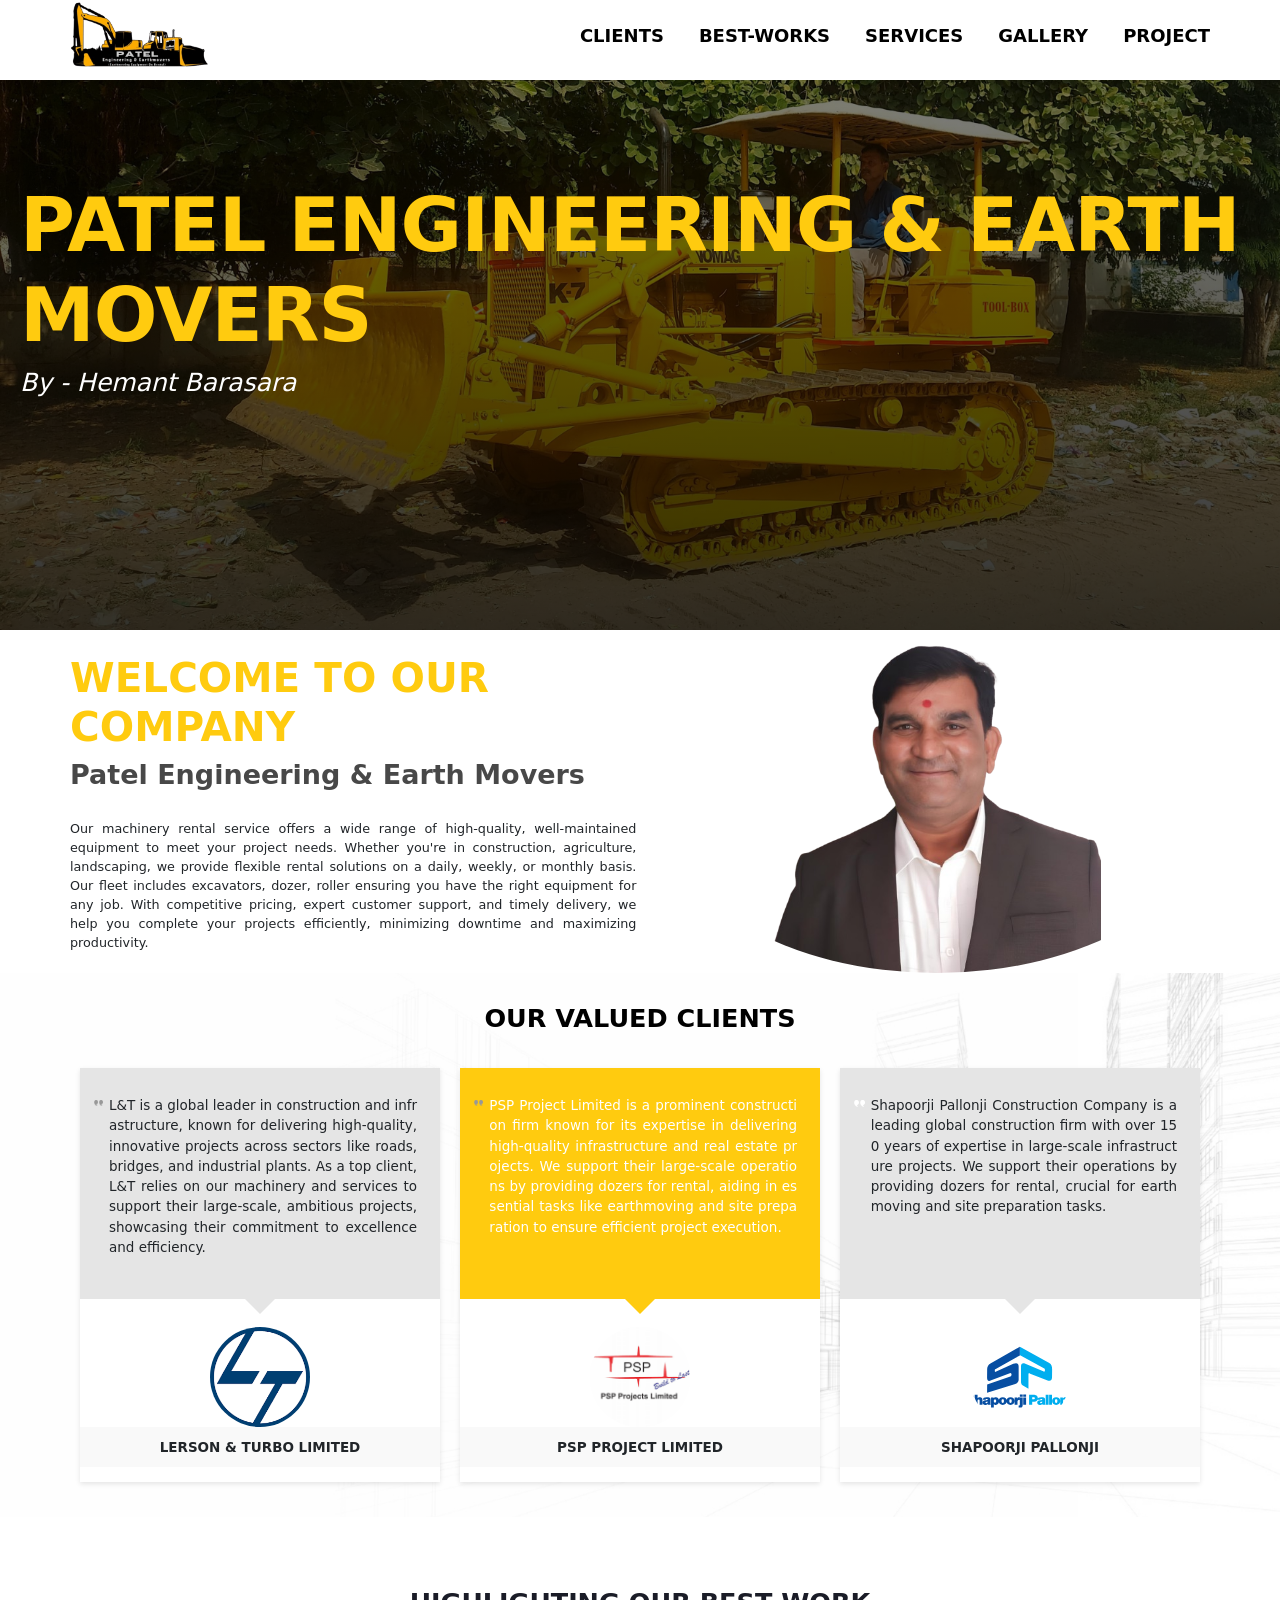
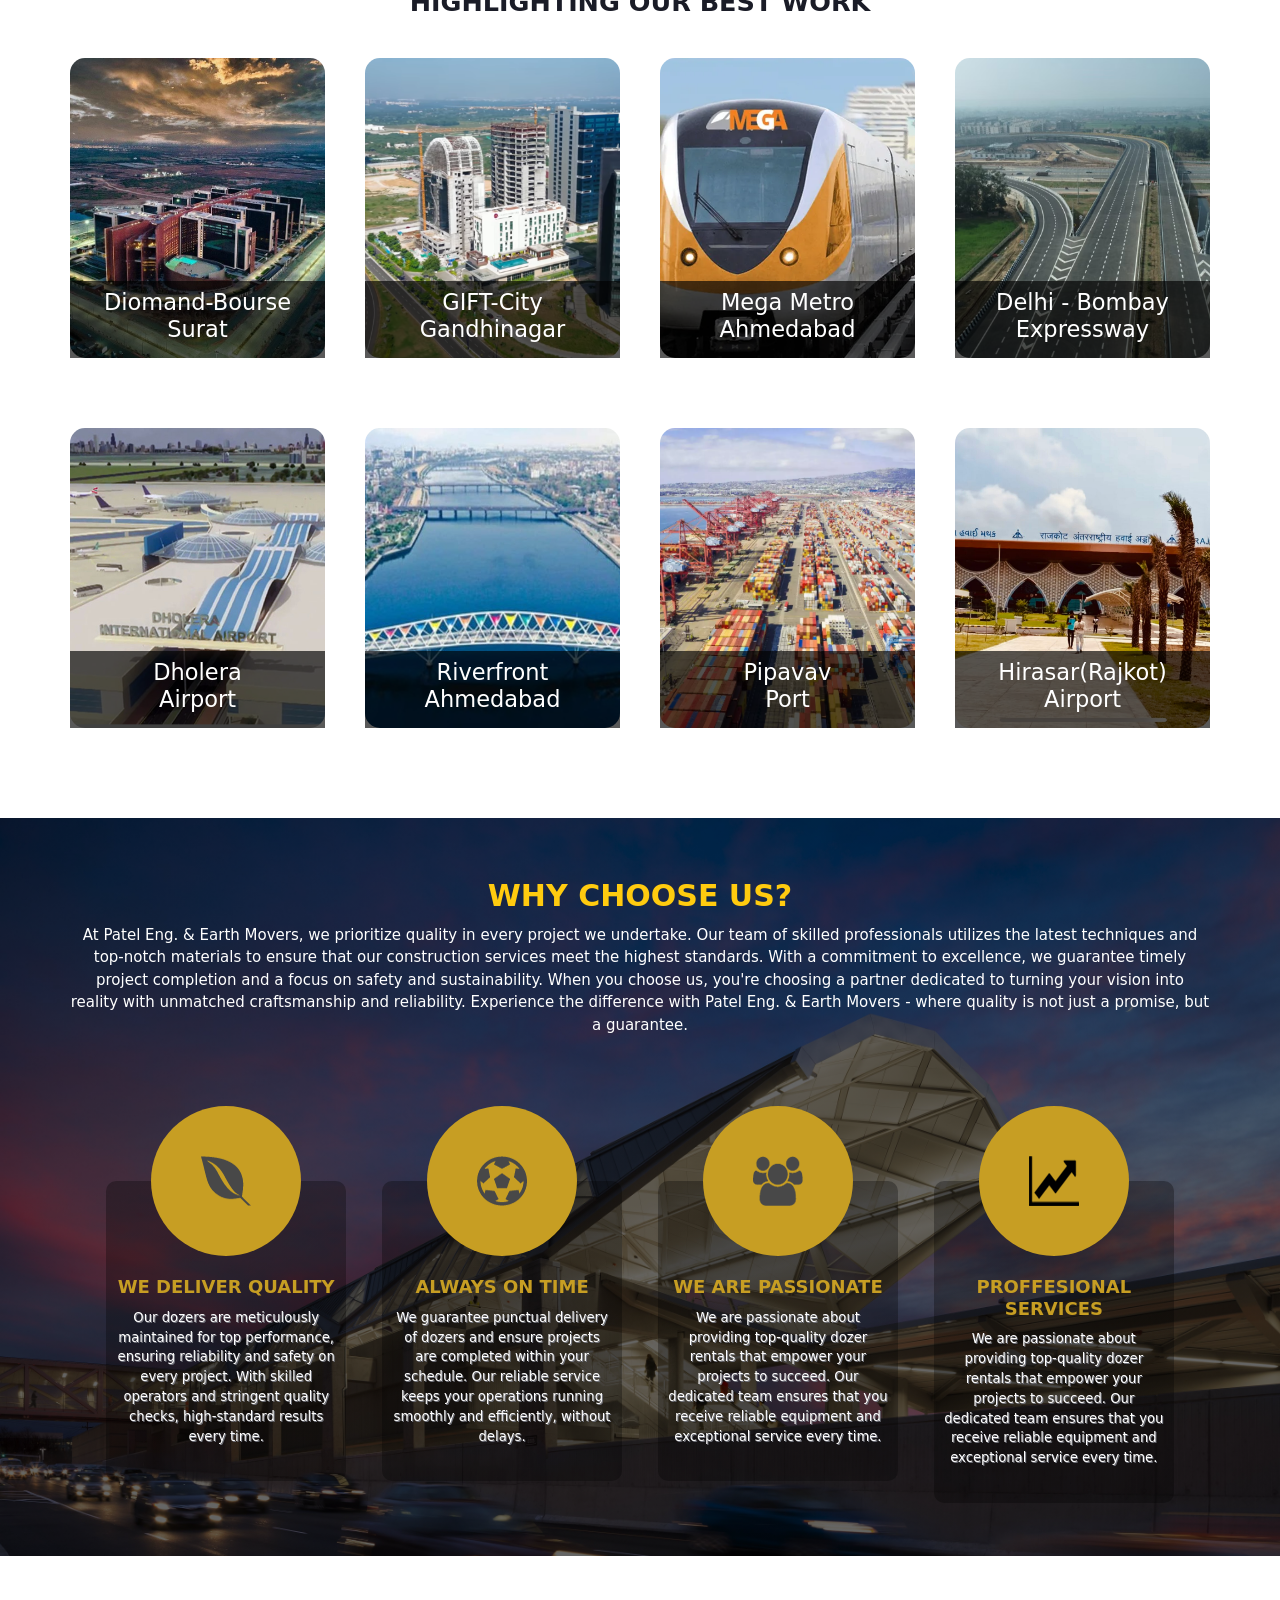
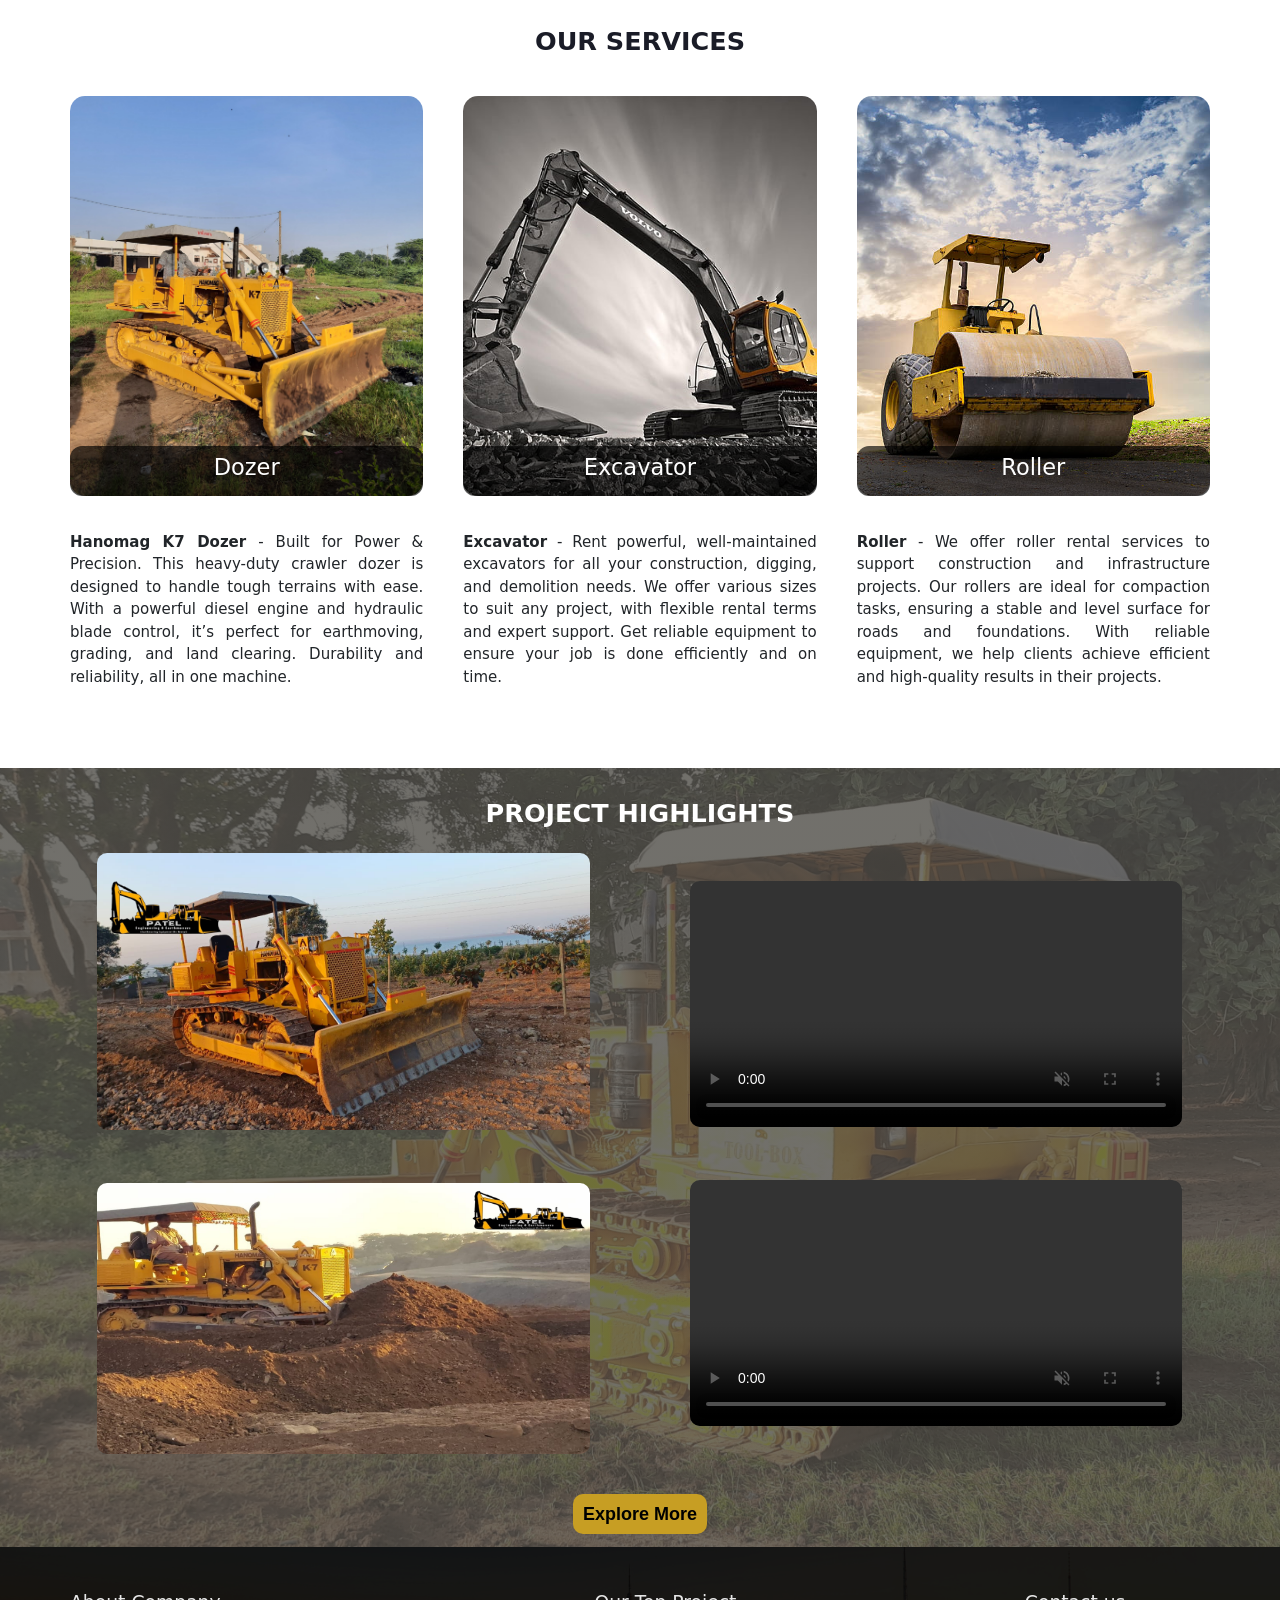
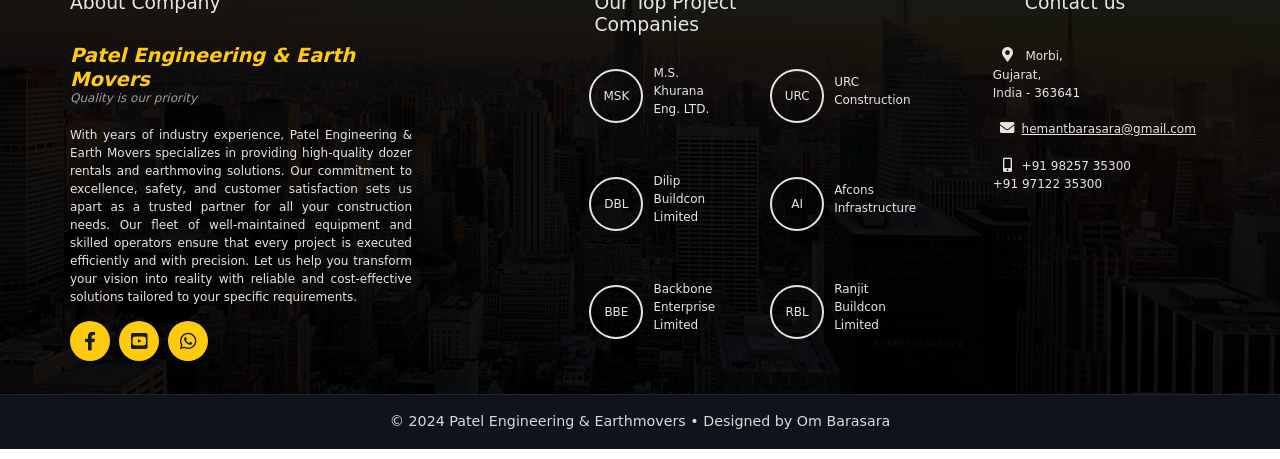
==== index.html @ 346e9dcb "- PUSH WHOLE PROJECT" ====
<!DOCTYPE html>
<html>

<head>
    <meta charset="UTF-8">
    <meta http-equiv="X-UA-Compatible" content="IE=edge">
    <meta name="viewport" content="width=device-width, initial-scale=1.0">
    <meta name="description"
        content="Patel Engineering and Earth Movers offers reliable dozer rentals for all your construction and excavation needs. Our fleet of high-performance bulldozers is available for short or long-term rental at competitive rates.">
    <meta name="keywords"
        content="Hemant Barasara,patelengineeringandearthmovers,patel engineering and earthmovers,Patel Engineering & Earthmovers,Dozer rental in morbi,Dozer rental service in gujarat,dozer rental service in gujrat,patel engineering and earth movers,hemant barasara morbi,patel engineering and earthmovers in morbi, patelengineeringandearthmovers in morbi, dozer rental, Patel Engineering & Earth Movers - Morbi, Patel Engineering and Earth Movers,  Dozer rental, Dozer hire, Dozer rental company, Equipment rental services, Dozer rental services, Heavy equipment rental, Rent dozers for construction, Construction equipment rental, Dozer rental near me, Dozer rental for site preparation, Bulldozer hire for grading, Best dozer and excavator rentals, Rent construction machinery for earthwork, Affordable dozer rental,dozer rental, excavator rental, roller rental, equipment rental services, construction equipment rental, earthmoving equipment, bulldozer rental, heavy machinery rental, site preparation, grading, Patel Engineering and Earth Movers, Dozer rental service in gujarat, Dozer on rental, hanomag k7 dozer on rental, need a dozer on rental work, Om barasara,Hemant barasara dozer, dozer hire, patel engineering and earthmovers, patel engineering and earth movers morbi">
    <meta property="og:title"
        content="Patel Eng. & Earth Movers | Dozer, Excavator, Roller Rental Services in Gujarat , India" />
    <meta property="og:description"
        content="Patel Engineering and Earth Movers offers reliable dozer rentals for all your construction and excavation needs. Our fleet of high-performance bulldozers is available for short or long-term rental at competitive rates." />
    <meta property="og:url" content="https://patelengineeringandearthmovers.in/" />
    <meta property="og:site_name" content="Patel Engineering & Earth Movers " />
    <link href="css/all.min.css" rel="stylesheet" type="text/css">
    <link href="css/animate.compat.css" rel="stylesheet" type="text/css">
    <link href="css/bootstrap.min.css" rel="stylesheet" type="text/css">
    <link href="css/styles.css" rel="stylesheet" type="text/css">
    <title>Patel Eng. & Earth Movers | Dozer, Excavator, Roller Rental Services in Gujarat,India</title>
    <link rel="icon" type="image/x-icon" href="/Images/newlogo.png">
    <script type="application/ld+json">
        {
          "@context": "https://schema.org",
          "@type": "Organization",
          "name": "Patel Engineering & Earth Movers",
          "url": "https://patelengineeringandearthmovers.in/",
          "logo": "https://patelengineeringandearthmovers.in/Images/logo2.jpg",
          "description": "Patel Engineering and Earth Movers offers reliable dozer rentals for all your construction and excavation needs.",
          "address": {
            "@type": "PostalAddress",
            "streetAddress": "Morbi",
            "addressLocality": "Morbi",
            "addressRegion": "Gujarat",
            "postalCode": "363642",
            "addressCountry": "IN"
          },
          "contactPoint": {
            "@type": "ContactPoint",
            "telephone": "+91 98257 35300",
            "contactType": "Customer Service",
            "areaServed": "IN",
            "availableLanguage": "English"
          },
          "sameAs": [
            "https://www.facebook.com/profile.php?id=61566137412972&mibextid=ZbWKwL",
            "https://www.youtube.com/@hemantbarasara924"
          ],
          "service": {
            "@type": "Service",
            "serviceType": "Dozer Rental",
            "provider": {
              "@type": "Organization",
              "name": "Patel Engineering & Earth Movers"
            },
            "description": "High-quality dozer rental services for construction and excavation needs.",
            "offers": {
              "@type": "Offer",
              "url": "https://patelengineeringandearthmovers.in/",
              "priceCurrency": "INR",
              "itemOffered": {
                "@type": "Product",
                "name": "Hanomag K7 Dozer",
                "description": "Heavy-duty crawler dozer designed for earthmoving, grading, and land clearing."
              },
              "price": "Price upon request"
            }
          },
          "review": {
            "@type": "Review",
            "reviewRating": {
              "@type": "Rating",
              "ratingValue": "5",
              "bestRating": "5"
            },
            "author": {
              "@type": "Person",
              "name": "Patel Engineering & Earthmovers",
              "name": "Patel Engineering and Earthmovers"
            },
            "reviewBody": "Patel Engineering & Earth Movers provides exceptional dozer rental services that significantly enhance our project execution."
          }
        }
        </script>

</head>

<body>
    <section id="sec">
         <header>
            <div class="container header-nav">
                <div class="circle-container">
                    <img src="Images/newlogo.png" alt="Patel Engineering and Earth Movers Logo" class="round-img"
                        loading="lazy">
                </div>
                <input type="checkbox" id="nav-toggle" aria-label="Toggle navigation">
                <label for="nav-toggle" class="nav-toggle-label" aria-label="Open navigation menu">
                    <span></span>   
                </label>
                <nav class="main-nav">
                    <a href="#clients">Clients</a>
                    <a href="#works">Best-Works</a>
                    <a href="#services">Services</a>
                    <a href="#gallery">Gallery</a>
                    <a href="#projects">Project</a>
                </nav>
            </div>
        </header>
    </section>
    <section id="sec-0">

        <article>
            <div class="text-container">
                <h2>Patel Engineering & Earth Movers</h2>
                <h4>By - Hemant Barasara</h4>
            </div>
        </article>
    </section>
    <fieldset id="page">
        <section id="sec-1">
            <div class="container">
                <article>
                    <h1>Welcome to our company</h1>
                    <h2>Patel Engineering & Earth Movers</h2>
                    <p>Our machinery rental service offers a wide range of high-quality, well-maintained equipment to
                        meet
                        your project needs. Whether you're in construction, agriculture, landscaping, we provide
                        flexible
                        rental solutions on a daily, weekly, or monthly basis. Our fleet includes excavators, dozer,
                        roller
                        ensuring you have the right equipment for any job. With competitive pricing, expert
                        customer support, and timely delivery, we help you complete your projects efficiently,
                        minimizing
                        downtime and maximizing productivity.</p>
                </article>
                <aside>
                    <div class="circle-container2">
                        <img src="Images/hemantbhaiwithoutbg.png" alt="Hemant Barasara" class="round-img2"
                            loading="lazy">
                    </div>

                </aside>
            </div>
        </section>
    </fieldset>
    <fieldset id="clients">
        <section id="sec-5">
            <div class="container">
                <h1>Our Valued Clients</h1>
                <div class="cont">
                    <article class="quoteblock">
                        <div class="quotetxt arrow">
                            <p><img src="Images/blockquote2.png" alt="quote mark" loading="lazy"></p>
                            <p>L&T is a global leader in construction and infrastructure, known for delivering
                                high-quality,
                                innovative projects across sectors like roads, bridges, and industrial plants. As a top
                                client, L&T relies on our machinery and services to support their large-scale, ambitious
                                projects, showcasing their commitment to excellence and efficiency.</p>
                        </div>
                        <figure>
                            <a target="_blank" href="https://www.lntecc.com/"><img class="customer" src="Images/l&t.png"
                                    alt="customer1" loading="lazy"></a>
                            <figcaption>Lerson & Turbo Limited</figcaption>
                        </figure>
                    </article>
                    <article class="quoteblock">
                        <div class="quotetxt arrow">
                            <p><img src="Images/blockquote2.png" alt="quote mark" loading="lazy"></p>
                            <p>PSP Project Limited is a prominent construction firm known for its expertise in
                                delivering
                                high-quality infrastructure and real estate projects. We support their large-scale
                                operations by providing dozers for rental, aiding in essential tasks like earthmoving
                                and
                                site preparation to ensure efficient project execution.</p>
                        </div>
                        <figure>
                            <a target="_blank" href="https://www.pspprojects.com/"><img class="customer"
                                    src="Images/psp2.png" alt="customer1" loading="lazy"></a>
                            <figcaption>PSP Project Limited</figcaption>
                        </figure>
                    </article>
                    <article class="quoteblock">
                        <div class="quotetxt arrow">
                            <p><img src="Images/blockquote1.png" alt="quote mark"></p>
                            <p>Shapoorji Pallonji Construction Company is a leading global construction firm with over
                                150
                                years of expertise in large-scale infrastructure projects. We support their operations
                                by
                                providing dozers for rental, crucial for earthmoving and site preparation tasks.</p>
                        </div>
                        <figure>
                            <a target="_blank" href="https://www.shapoorjipallonji.com/"><img class="customer"
                                    src="Images/s&p.svg" alt="customer1" loading="lazy"></a>
                            <figcaption>Shapoorji Pallonji</figcaption>
                        </figure>
                    </article>
                </div>
            </div>
        </section>
    </fieldset>
    <fieldset id="works">
        <section id="sec-8">
            <div class="container">
                <h1>Highlighting Our Best Work</h1>
                <div class="cont">
                    <div class="card border-0">
                        <div>
                            <img src="Images/diomandbourse3.jpg" class="card-img-top" alt="Diomand-Bourse"
                                loading="lazy">
                            <h5 class="caption">Diomand-Bourse<br>Surat</h5>
                        </div>
                    </div>
                    <div class="card border-0">
                        <div>
                            <img src="Images/giftcity.webp" class="card-img-top" alt="GIFT-City" loading="lazy">
                            <h5 class="caption">GIFT-City<br>Gandhinagar</h5>
                        </div>
                    </div>
                    <div class="card border-0">
                        <div>
                            <img src="Images/mega.webp" class="card-img-top" alt="Mega-Metro" loading="lazy">
                            <h5 class="caption">Mega Metro <br> Ahmedabad</h5>
                        </div>
                    </div>
                    <div class="card border-0">
                        <div>
                            <img src="Images/delhitobombay.avif" class="card-img-top" alt="Bombay to Delhi Expressway"
                                loading="lazy">
                            <h5 class="caption">Delhi - Bombay Expressway</h5>
                        </div>
                    </div>
                    <div class="card border-0">
                        <div>
                            <img src="Images/dholera.jpg" class="card-img-top" alt="Dholera-Airport" loading="lazy">
                            <h5 class="caption">Dholera <br>Airport</h5>
                        </div>
                    </div>
                    <div class="card border-0">
                        <div>
                            <img src="Images/riverfront.jpg" class="card-img-top" alt="Riverfront-Ahmedabad"
                                loading="lazy">
                            <h5 class="caption">Riverfront<br> Ahmedabad</h5>
                        </div>
                    </div>
                    <div class="card border-0">
                        <div>
                            <img src="Images/pipavav.cms" class="card-img-top" alt="Pipavav Port" loading="lazy">
                            <h5 class="caption">Pipavav <br>Port</h5>
                        </div>
                    </div>
                    <div class="card border-0">
                        <div>
                            <img src="Images/hirasar.jpg" class="card-img-top" alt="Hirasar Airport" loading="lazy">
                            <h5 class="caption">Hirasar(Rajkot)<br>Airport</h5>
                        </div>
                    </div>
                </div>
            </div>
        </section>
    </fieldset>
    <section id="sec-2">
        <div class="container">
            <h1> why choose us?</h1>
            <P>At Patel Eng. & Earth Movers, we prioritize quality in every project we undertake. Our team of skilled
                professionals utilizes the latest techniques and top-notch materials to ensure that our construction
                services meet the highest standards. With a commitment to excellence, we guarantee timely project
                completion and a focus on safety and sustainability. When you choose us, you're choosing a partner
                dedicated to turning your vision into reality with unmatched craftsmanship and reliability. Experience
                the difference with Patel Eng. & Earth Movers &hyphen; where quality is not just a promise, but a
                guarantee.</P>
            <article>
                <figure>
                    <div><img src="Images/ico1.png" alt="" loading="lazy"></div>
                    <div class="cont">
                        <h2>we deliver quality</h2>
                        <p>Our dozers are meticulously maintained for top performance, ensuring reliability and safety
                            on every project. With skilled operators and stringent quality checks, high-standard results
                            every time.</p>
                    </div>
                </figure>
                <figure>
                    <div><img src="Images/ico2.png" alt="" loading="lazy"></div>
                    <div class="cont">
                        <h2>Always on time</h2>
                        <p>We guarantee punctual delivery of dozers and ensure projects are completed within your
                            schedule. Our reliable service keeps your operations running smoothly and efficiently,
                            without delays.</p>
                    </div>
                </figure>
                <figure>
                    <div><img src="Images/ico3.png" alt="" loading="lazy"></div>
                    <div class="cont">
                        <h2>we are passionate</h2>
                        <p>We are passionate about providing top-quality dozer rentals that empower your projects to
                            succeed. Our dedicated team ensures that you receive reliable equipment and exceptional
                            service every time.</p>
                    </div>
                </figure>
                <figure>
                    <div><img src="Images/ico4.png" alt="" loading="lazy"></div>
                    <div class="cont">
                        <h2>proffesional services</h2>
                        <p>We are passionate about providing top-quality dozer rentals that empower your projects to
                            succeed. Our dedicated team ensures that you receive reliable equipment and exceptional
                            service every time.</p>
                    </div>
                </figure>
            </article>
        </div>
    </section>
    <fieldset id="services">
        <section id="sec-3">
            <div class="container">
                <h1>our services</h1>
                <div class="cont">
                    <div class="card border-0">
                        <div>
                            <img src="Images/Dozer.jpg" class="card-img-top" alt="Dozer-Rental" loading="lazy">
                            <h5 class="caption">Dozer</h5>

                        </div>
                        <div class="card-body px-0 pt-4">
                            <p><b>Hanomag K7 Dozer</b> &hyphen; Built for Power & Precision. This heavy-duty crawler
                                dozer
                                is designed to handle tough terrains with ease. With a powerful diesel engine and
                                hydraulic
                                blade control, it&#8217;s perfect for earthmoving, grading, and land clearing.
                                Durability
                                and reliability, all in one machine.
                            </p>
                        </div>
                    </div>
                    <div class="card border-0">
                        <div>
                            <img src="Images/Excavator.jpg" class="card-img-top" alt="Excavator-Rental" loading="lazy">
                            <h5 class="caption">Excavator</h5>



                        </div>
                        <div class="card-body px-0 pt-4">
                            <p><b>Excavator</b> &hyphen; Rent powerful, well-maintained excavators for all your
                                construction, digging, and demolition needs. We offer various sizes to suit any project,
                                with flexible rental terms and expert support. Get reliable equipment to ensure your job
                                is
                                done efficiently and on time.</p>
                        </div>
                    </div>
                    <div class="card border-0">
                        <div>
                            <img src="Images/Roller.jpeg" class="card-img-top" alt="Roller-Rental" loading="lazy">
                            <h5 class="caption">Roller</h5>
                        </div>
                        <div class="card-body px-0 pt-4">
                            <p><b>Roller</b> &hyphen; We offer roller rental services to support construction and
                                infrastructure projects. Our rollers are ideal for compaction tasks, ensuring a stable
                                and
                                level surface for roads and foundations. With reliable equipment, we help clients
                                achieve
                                efficient and high-quality results in their projects.</p>
                        </div>
                    </div>
                </div>
            </div>
        </section>
    </fieldset>
    <fieldset id="gallery">
        <section id="sec-4">
            <div class="container">
                <h1>Project Highlights</h1>
                <div class="cont">
                    <div class="image-container">
                        <img class="wow animated fadeIn slow" src="Images/imagehome.jpg" alt="Dozer" loading="lazy">
                        <img class="wow animated fadeIn slow" src="Images/image2new.jpg" alt="Dozer" loading="lazy">
                    </div>
                    <aside class="video-container">
                        <video src="Images/video1.mp4" class="wow animated flipInX delay-1s" controls loop autoplay
                            muted loading="lazy"></video>
                        <video src="Images/video2.mp4" class="wow animated flipInX delay-1s" controls loop autoplay
                            muted loading="lazy">
                    </aside>
                </div>
                <div class="container2">
                    <a href="gallery.html">
                        <h3>Explore More</h3>
                    </a>
                </div>
            </div>
        </section>
    </fieldset>
    <fieldset id="projects">
        <section id="sec-6">
            <div class="container">
                <div class="about">
                    <h1>About Company</h1>
                    <h2>
                        Patel Engineering & Earth Movers
                        <p>Quality is our priority</p>
                    </h2>
                    <p class="para">With years of industry experience, Patel Engineering & Earth Movers specializes in
                        providing
                        high-quality dozer rentals and earthmoving solutions. Our commitment to excellence, safety, and
                        customer satisfaction sets us apart as a trusted partner for all your construction needs. Our
                        fleet
                        of well-maintained equipment and skilled operators ensure that every project is executed
                        efficiently
                        and with precision. Let us help you transform your vision into reality with reliable and
                        cost-effective solutions tailored to your specific requirements.</p>
                    <a target="_blank" href="https://www.facebook.com/profile.php?id=61566137412972&mibextid=ZbWKwL"
                        loading="lazy"><i class="fab fa-facebook-f"></i></a>
                    <a target="_blank" href="https://www.youtube.com/@hemantbarasara924"><i
                            class="fab fa-youtube-square" loading="lazy"></i></a>
                    <a target="_blank"
                        href="https://wa.me/+919825735300?text=Hello%20Mr.%20Hemant%20Barasara%2C%0AI%20am%20interested%20in%20your%20services."><i
                            class="fab fa-whatsapp" loading="lazy"></i></a>
                </div>
                <div class="posts">
                    <h1>Our Top Project Companies</h1>
                    <div class="Details">
                        <a target="_blank"
                            href="https://www.linkedin.com/company/m-s-khurana-engineering-ltd-/"><span>MSK</span>M.S.
                            Khurana Eng. LTD.</a>
                        <a target="_blank" href="https://www.urcindia.com/"><span>URC</span>URC Construction</a>
                        <a target="_blank" href="https://dilipbuildcon.com/"><span>DBL</span>Dilip Buildcon Limited</a>
                        <a target="_blank" href="https://www.afcons.com/en"><span>AI</span>Afcons Infrastructure</a>
                        <a target="_blank"
                            href="https://www.devex.com/organizations/backbone-enterprises-limited-28754"><span>BBE</span>Backbone
                            Enterprise Limited</a>
                        <a target="_blank" href="https://ranjitbuildcon.com/"><span>RBL</span>Ranjit Buildcon
                            Limited</a>
                    </div>

                </div>
                <div class="contact">
                    <h1>Contact us</h1>
                    <div>
                        <p>
                            Morbi,<br>
                            Gujarat,<br>
                            India - 363641
                        </p>
                        <p><a href="mailto:hemantbarasara@gmail.com">hemantbarasara@gmail.com</a></p>
                        <p>+91 98257 35300<br>+91 97122 35300</p>
                    </div>
                </div>
            </div>
        </section>
        <section id="sec-7">
            <div class="container footer-content">
                <p>© 2024 Patel Engineering & Earthmovers • Designed by Om Barasara</p>
            </div>
        </section>
    </fieldset>
</body>
<script>
    const enquiryButton = document.querySelector('.enquiry-button');

    enquiryButton?.addEventListener('click', () => {
        document.querySelector('#sec-6')?.scrollIntoView({ behavior: 'smooth' });
    });

    document.querySelectorAll('a[href^="#"]').forEach(link => {
        link.addEventListener('click', event => {
            const targetId = link.getAttribute('href');
            if (targetId && targetId.length > 1) {
                event.preventDefault();
                document.querySelector(targetId)?.scrollIntoView({ behavior: 'smooth' });
                document.getElementById('nav-toggle').checked = false;
            }
        });
    });
</script>

</html>
---- css/all.min.css ----
.fa {
  font-family: var(--fa-style-family, "Font Awesome 6 Free");
  font-weight: var(--fa-style, 900);
}
.fa,
.fa-brands,
.fa-duotone,
.fa-light,
.fa-regular,
.fa-solid,
.fa-thin,
.fab,
.fad,
.fal,
.far,
.fas,
.fat {
  -moz-osx-font-smoothing: grayscale;
  -webkit-font-smoothing: antialiased;
  display: var(--fa-display, inline-block);
  font-style: normal;
  font-variant: normal;
  line-height: 1;
  text-rendering: auto;
}
.fa-1x {
  font-size: 1em;
}
.fa-2x {
  font-size: 2em;
}
.fa-3x {
  font-size: 3em;
}
.fa-4x {
  font-size: 4em;
}
.fa-5x {
  font-size: 5em;
}
.fa-6x {
  font-size: 6em;
}
.fa-7x {
  font-size: 7em;
}
.fa-8x {
  font-size: 8em;
}
.fa-9x {
  font-size: 9em;
}
.fa-10x {
  font-size: 10em;
}
.fa-2xs {
  font-size: 0.625em;
  line-height: 0.1em;
  vertical-align: 0.225em;
}
.fa-xs {
  font-size: 0.75em;
  line-height: 0.08333em;
  vertical-align: 0.125em;
}
.fa-sm {
  font-size: 0.875em;
  line-height: 0.07143em;
  vertical-align: 0.05357em;
}
.fa-lg {
  font-size: 1.25em;
  line-height: 0.05em;
  vertical-align: -0.075em;
}
.fa-xl {
  font-size: 1.5em;
  line-height: 0.04167em;
  vertical-align: -0.125em;
}
.fa-2xl {
  font-size: 2em;
  line-height: 0.03125em;
  vertical-align: -0.1875em;
}
.fa-fw {
  text-align: center;
  width: 1.25em;
}
.fa-ul {
  list-style-type: none;
  margin-left: var(--fa-li-margin, 2.5em);
  padding-left: 0;
}
.fa-ul > li {
  position: relative;
}
.fa-li {
  left: calc(var(--fa-li-width, 2em) * -1);
  position: absolute;
  text-align: center;
  width: var(--fa-li-width, 2em);
  line-height: inherit;
}
.fa-border {
  border-radius: var(--fa-border-radius, 0.1em);
  border: var(--fa-border-width, 0.08em) var(--fa-border-style, solid)
    var(--fa-border-color, #eee);
  padding: var(--fa-border-padding, 0.2em 0.25em 0.15em);
}
.fa-pull-left {
  float: left;
  margin-right: var(--fa-pull-margin, 0.3em);
}
.fa-pull-right {
  float: right;
  margin-left: var(--fa-pull-margin, 0.3em);
}
.fa-beat {
  -webkit-animation-name: fa-beat;
  animation-name: fa-beat;
  -webkit-animation-delay: var(--fa-animation-delay, 0);
  animation-delay: var(--fa-animation-delay, 0);
  -webkit-animation-direction: var(--fa-animation-direction, normal);
  animation-direction: var(--fa-animation-direction, normal);
  -webkit-animation-duration: var(--fa-animation-duration, 1s);
  animation-duration: var(--fa-animation-duration, 1s);
  -webkit-animation-iteration-count: var(
    --fa-animation-iteration-count,
    infinite
  );
  animation-iteration-count: var(--fa-animation-iteration-count, infinite);
  -webkit-animation-timing-function: var(--fa-animation-timing, ease-in-out);
  animation-timing-function: var(--fa-animation-timing, ease-in-out);
}
.fa-bounce {
  -webkit-animation-name: fa-bounce;
  animation-name: fa-bounce;
  -webkit-animation-delay: var(--fa-animation-delay, 0);
  animation-delay: var(--fa-animation-delay, 0);
  -webkit-animation-direction: var(--fa-animation-direction, normal);
  animation-direction: var(--fa-animation-direction, normal);
  -webkit-animation-duration: var(--fa-animation-duration, 1s);
  animation-duration: var(--fa-animation-duration, 1s);
  -webkit-animation-iteration-count: var(
    --fa-animation-iteration-count,
    infinite
  );
  animation-iteration-count: var(--fa-animation-iteration-count, infinite);
  -webkit-animation-timing-function: var(
    --fa-animation-timing,
    cubic-bezier(0.28, 0.84, 0.42, 1)
  );
  animation-timing-function: var(
    --fa-animation-timing,
    cubic-bezier(0.28, 0.84, 0.42, 1)
  );
}
.fa-fade {
  -webkit-animation-name: fa-fade;
  animation-name: fa-fade;
  -webkit-animation-iteration-count: var(
    --fa-animation-iteration-count,
    infinite
  );
  animation-iteration-count: var(--fa-animation-iteration-count, infinite);
  -webkit-animation-timing-function: var(
    --fa-animation-timing,
    cubic-bezier(0.4, 0, 0.6, 1)
  );
  animation-timing-function: var(
    --fa-animation-timing,
    cubic-bezier(0.4, 0, 0.6, 1)
  );
}
.fa-beat-fade,
.fa-fade {
  -webkit-animation-delay: var(--fa-animation-delay, 0);
  animation-delay: var(--fa-animation-delay, 0);
  -webkit-animation-direction: var(--fa-animation-direction, normal);
  animation-direction: var(--fa-animation-direction, normal);
  -webkit-animation-duration: var(--fa-animation-duration, 1s);
  animation-duration: var(--fa-animation-duration, 1s);
}
.fa-beat-fade {
  -webkit-animation-name: fa-beat-fade;
  animation-name: fa-beat-fade;
  -webkit-animation-iteration-count: var(
    --fa-animation-iteration-count,
    infinite
  );
  animation-iteration-count: var(--fa-animation-iteration-count, infinite);
  -webkit-animation-timing-function: var(
    --fa-animation-timing,
    cubic-bezier(0.4, 0, 0.6, 1)
  );
  animation-timing-function: var(
    --fa-animation-timing,
    cubic-bezier(0.4, 0, 0.6, 1)
  );
}
.fa-flip {
  -webkit-animation-name: fa-flip;
  animation-name: fa-flip;
  -webkit-animation-delay: var(--fa-animation-delay, 0);
  animation-delay: var(--fa-animation-delay, 0);
  -webkit-animation-direction: var(--fa-animation-direction, normal);
  animation-direction: var(--fa-animation-direction, normal);
  -webkit-animation-duration: var(--fa-animation-duration, 1s);
  animation-duration: var(--fa-animation-duration, 1s);
  -webkit-animation-iteration-count: var(
    --fa-animation-iteration-count,
    infinite
  );
  animation-iteration-count: var(--fa-animation-iteration-count, infinite);
  -webkit-animation-timing-function: var(--fa-animation-timing, ease-in-out);
  animation-timing-function: var(--fa-animation-timing, ease-in-out);
}
.fa-shake {
  -webkit-animation-name: fa-shake;
  animation-name: fa-shake;
  -webkit-animation-duration: var(--fa-animation-duration, 1s);
  animation-duration: var(--fa-animation-duration, 1s);
  -webkit-animation-iteration-count: var(
    --fa-animation-iteration-count,
    infinite
  );
  animation-iteration-count: var(--fa-animation-iteration-count, infinite);
  -webkit-animation-timing-function: var(--fa-animation-timing, linear);
  animation-timing-function: var(--fa-animation-timing, linear);
}
.fa-shake,
.fa-spin {
  -webkit-animation-delay: var(--fa-animation-delay, 0);
  animation-delay: var(--fa-animation-delay, 0);
  -webkit-animation-direction: var(--fa-animation-direction, normal);
  animation-direction: var(--fa-animation-direction, normal);
}
.fa-spin {
  -webkit-animation-name: fa-spin;
  animation-name: fa-spin;
  -webkit-animation-duration: var(--fa-animation-duration, 2s);
  animation-duration: var(--fa-animation-duration, 2s);
  -webkit-animation-iteration-count: var(
    --fa-animation-iteration-count,
    infinite
  );
  animation-iteration-count: var(--fa-animation-iteration-count, infinite);
  -webkit-animation-timing-function: var(--fa-animation-timing, linear);
  animation-timing-function: var(--fa-animation-timing, linear);
}
.fa-spin-reverse {
  --fa-animation-direction: reverse;
}
.fa-pulse,
.fa-spin-pulse {
  -webkit-animation-name: fa-spin;
  animation-name: fa-spin;
  -webkit-animation-direction: var(--fa-animation-direction, normal);
  animation-direction: var(--fa-animation-direction, normal);
  -webkit-animation-duration: var(--fa-animation-duration, 1s);
  animation-duration: var(--fa-animation-duration, 1s);
  -webkit-animation-iteration-count: var(
    --fa-animation-iteration-count,
    infinite
  );
  animation-iteration-count: var(--fa-animation-iteration-count, infinite);
  -webkit-animation-timing-function: var(--fa-animation-timing, steps(8));
  animation-timing-function: var(--fa-animation-timing, steps(8));
}
@media (prefers-reduced-motion: reduce) {
  .fa-beat,
  .fa-beat-fade,
  .fa-bounce,
  .fa-fade,
  .fa-flip,
  .fa-pulse,
  .fa-shake,
  .fa-spin,
  .fa-spin-pulse {
    -webkit-animation-delay: -1ms;
    animation-delay: -1ms;
    -webkit-animation-duration: 1ms;
    animation-duration: 1ms;
    -webkit-animation-iteration-count: 1;
    animation-iteration-count: 1;
    transition-delay: 0s;
    transition-duration: 0s;
  }
}
@-webkit-keyframes fa-beat {
  0%,
  90% {
    -webkit-transform: scale(1);
    transform: scale(1);
  }
  45% {
    -webkit-transform: scale(var(--fa-beat-scale, 1.25));
    transform: scale(var(--fa-beat-scale, 1.25));
  }
}
@keyframes fa-beat {
  0%,
  90% {
    -webkit-transform: scale(1);
    transform: scale(1);
  }
  45% {
    -webkit-transform: scale(var(--fa-beat-scale, 1.25));
    transform: scale(var(--fa-beat-scale, 1.25));
  }
}
@-webkit-keyframes fa-bounce {
  0% {
    -webkit-transform: scale(1) translateY(0);
    transform: scale(1) translateY(0);
  }
  10% {
    -webkit-transform: scale(
        var(--fa-bounce-start-scale-x, 1.1),
        var(--fa-bounce-start-scale-y, 0.9)
      )
      translateY(0);
    transform: scale(
        var(--fa-bounce-start-scale-x, 1.1),
        var(--fa-bounce-start-scale-y, 0.9)
      )
      translateY(0);
  }
  30% {
    -webkit-transform: scale(
        var(--fa-bounce-jump-scale-x, 0.9),
        var(--fa-bounce-jump-scale-y, 1.1)
      )
      translateY(var(--fa-bounce-height, -0.5em));
    transform: scale(
        var(--fa-bounce-jump-scale-x, 0.9),
        var(--fa-bounce-jump-scale-y, 1.1)
      )
      translateY(var(--fa-bounce-height, -0.5em));
  }
  50% {
    -webkit-transform: scale(
        var(--fa-bounce-land-scale-x, 1.05),
        var(--fa-bounce-land-scale-y, 0.95)
      )
      translateY(0);
    transform: scale(
        var(--fa-bounce-land-scale-x, 1.05),
        var(--fa-bounce-land-scale-y, 0.95)
      )
      translateY(0);
  }
  57% {
    -webkit-transform: scale(1) translateY(var(--fa-bounce-rebound, -0.125em));
    transform: scale(1) translateY(var(--fa-bounce-rebound, -0.125em));
  }
  64% {
    -webkit-transform: scale(1) translateY(0);
    transform: scale(1) translateY(0);
  }
  to {
    -webkit-transform: scale(1) translateY(0);
    transform: scale(1) translateY(0);
  }
}
@keyframes fa-bounce {
  0% {
    -webkit-transform: scale(1) translateY(0);
    transform: scale(1) translateY(0);
  }
  10% {
    -webkit-transform: scale(
        var(--fa-bounce-start-scale-x, 1.1),
        var(--fa-bounce-start-scale-y, 0.9)
      )
      translateY(0);
    transform: scale(
        var(--fa-bounce-start-scale-x, 1.1),
        var(--fa-bounce-start-scale-y, 0.9)
      )
      translateY(0);
  }
  30% {
    -webkit-transform: scale(
        var(--fa-bounce-jump-scale-x, 0.9),
        var(--fa-bounce-jump-scale-y, 1.1)
      )
      translateY(var(--fa-bounce-height, -0.5em));
    transform: scale(
        var(--fa-bounce-jump-scale-x, 0.9),
        var(--fa-bounce-jump-scale-y, 1.1)
      )
      translateY(var(--fa-bounce-height, -0.5em));
  }
  50% {
    -webkit-transform: scale(
        var(--fa-bounce-land-scale-x, 1.05),
        var(--fa-bounce-land-scale-y, 0.95)
      )
      translateY(0);
    transform: scale(
        var(--fa-bounce-land-scale-x, 1.05),
        var(--fa-bounce-land-scale-y, 0.95)
      )
      translateY(0);
  }
  57% {
    -webkit-transform: scale(1) translateY(var(--fa-bounce-rebound, -0.125em));
    transform: scale(1) translateY(var(--fa-bounce-rebound, -0.125em));
  }
  64% {
    -webkit-transform: scale(1) translateY(0);
    transform: scale(1) translateY(0);
  }
  to {
    -webkit-transform: scale(1) translateY(0);
    transform: scale(1) translateY(0);
  }
}
@-webkit-keyframes fa-fade {
  50% {
    opacity: var(--fa-fade-opacity, 0.4);
  }
}
@keyframes fa-fade {
  50% {
    opacity: var(--fa-fade-opacity, 0.4);
  }
}
@-webkit-keyframes fa-beat-fade {
  0%,
  to {
    opacity: var(--fa-beat-fade-opacity, 0.4);
    -webkit-transform: scale(1);
    transform: scale(1);
  }
  50% {
    opacity: 1;
    -webkit-transform: scale(var(--fa-beat-fade-scale, 1.125));
    transform: scale(var(--fa-beat-fade-scale, 1.125));
  }
}
@keyframes fa-beat-fade {
  0%,
  to {
    opacity: var(--fa-beat-fade-opacity, 0.4);
    -webkit-transform: scale(1);
    transform: scale(1);
  }
  50% {
    opacity: 1;
    -webkit-transform: scale(var(--fa-beat-fade-scale, 1.125));
    transform: scale(var(--fa-beat-fade-scale, 1.125));
  }
}
@-webkit-keyframes fa-flip {
  50% {
    -webkit-transform: rotate3d(
      var(--fa-flip-x, 0),
      var(--fa-flip-y, 1),
      var(--fa-flip-z, 0),
      var(--fa-flip-angle, -180deg)
    );
    transform: rotate3d(
      var(--fa-flip-x, 0),
      var(--fa-flip-y, 1),
      var(--fa-flip-z, 0),
      var(--fa-flip-angle, -180deg)
    );
  }
}
@keyframes fa-flip {
  50% {
    -webkit-transform: rotate3d(
      var(--fa-flip-x, 0),
      var(--fa-flip-y, 1),
      var(--fa-flip-z, 0),
      var(--fa-flip-angle, -180deg)
    );
    transform: rotate3d(
      var(--fa-flip-x, 0),
      var(--fa-flip-y, 1),
      var(--fa-flip-z, 0),
      var(--fa-flip-angle, -180deg)
    );
  }
}
@-webkit-keyframes fa-shake {
  0% {
    -webkit-transform: rotate(-15deg);
    transform: rotate(-15deg);
  }
  4% {
    -webkit-transform: rotate(15deg);
    transform: rotate(15deg);
  }
  8%,
  24% {
    -webkit-transform: rotate(-18deg);
    transform: rotate(-18deg);
  }
  12%,
  28% {
    -webkit-transform: rotate(18deg);
    transform: rotate(18deg);
  }
  16% {
    -webkit-transform: rotate(-22deg);
    transform: rotate(-22deg);
  }
  20% {
    -webkit-transform: rotate(22deg);
    transform: rotate(22deg);
  }
  32% {
    -webkit-transform: rotate(-12deg);
    transform: rotate(-12deg);
  }
  36% {
    -webkit-transform: rotate(12deg);
    transform: rotate(12deg);
  }
  40%,
  to {
    -webkit-transform: rotate(0deg);
    transform: rotate(0deg);
  }
}
@keyframes fa-shake {
  0% {
    -webkit-transform: rotate(-15deg);
    transform: rotate(-15deg);
  }
  4% {
    -webkit-transform: rotate(15deg);
    transform: rotate(15deg);
  }
  8%,
  24% {
    -webkit-transform: rotate(-18deg);
    transform: rotate(-18deg);
  }
  12%,
  28% {
    -webkit-transform: rotate(18deg);
    transform: rotate(18deg);
  }
  16% {
    -webkit-transform: rotate(-22deg);
    transform: rotate(-22deg);
  }
  20% {
    -webkit-transform: rotate(22deg);
    transform: rotate(22deg);
  }
  32% {
    -webkit-transform: rotate(-12deg);
    transform: rotate(-12deg);
  }
  36% {
    -webkit-transform: rotate(12deg);
    transform: rotate(12deg);
  }
  40%,
  to {
    -webkit-transform: rotate(0deg);
    transform: rotate(0deg);
  }
}
@-webkit-keyframes fa-spin {
  0% {
    -webkit-transform: rotate(0deg);
    transform: rotate(0deg);
  }
  to {
    -webkit-transform: rotate(1turn);
    transform: rotate(1turn);
  }
}
@keyframes fa-spin {
  0% {
    -webkit-transform: rotate(0deg);
    transform: rotate(0deg);
  }
  to {
    -webkit-transform: rotate(1turn);
    transform: rotate(1turn);
  }
}
.fa-rotate-90 {
  -webkit-transform: rotate(90deg);
  transform: rotate(90deg);
}
.fa-rotate-180 {
  -webkit-transform: rotate(180deg);
  transform: rotate(180deg);
}
.fa-rotate-270 {
  -webkit-transform: rotate(270deg);
  transform: rotate(270deg);
}
.fa-flip-horizontal {
  -webkit-transform: scaleX(-1);
  transform: scaleX(-1);
}
.fa-flip-vertical {
  -webkit-transform: scaleY(-1);
  transform: scaleY(-1);
}
.fa-flip-both,
.fa-flip-horizontal.fa-flip-vertical {
  -webkit-transform: scale(-1);
  transform: scale(-1);
}
.fa-rotate-by {
  -webkit-transform: rotate(var(--fa-rotate-angle, none));
  transform: rotate(var(--fa-rotate-angle, none));
}
.fa-stack {
  display: inline-block;
  height: 2em;
  line-height: 2em;
  position: relative;
  vertical-align: middle;
  width: 2.5em;
}
.fa-stack-1x,
.fa-stack-2x {
  left: 0;
  position: absolute;
  text-align: center;
  width: 100%;
  z-index: var(--fa-stack-z-index, auto);
}
.fa-stack-1x {
  line-height: inherit;
}
.fa-stack-2x {
  font-size: 2em;
}
.fa-inverse {
  color: var(--fa-inverse, #fff);
}
.fa-0:before {
  content: "\30";
}
.fa-1:before {
  content: "\31";
}
.fa-2:before {
  content: "\32";
}
.fa-3:before {
  content: "\33";
}
.fa-4:before {
  content: "\34";
}
.fa-5:before {
  content: "\35";
}
.fa-6:before {
  content: "\36";
}
.fa-7:before {
  content: "\37";
}
.fa-8:before {
  content: "\38";
}
.fa-9:before {
  content: "\39";
}
.fa-a:before {
  content: "\41";
}
.fa-address-book:before,
.fa-contact-book:before {
  content: "\f2b9";
}
.fa-address-card:before,
.fa-contact-card:before,
.fa-vcard:before {
  content: "\f2bb";
}
.fa-align-center:before {
  content: "\f037";
}
.fa-align-justify:before {
  content: "\f039";
}
.fa-align-left:before {
  content: "\f036";
}
.fa-align-right:before {
  content: "\f038";
}
.fa-anchor:before {
  content: "\f13d";
}
.fa-angle-down:before {
  content: "\f107";
}
.fa-angle-left:before {
  content: "\f104";
}
.fa-angle-right:before {
  content: "\f105";
}
.fa-angle-up:before {
  content: "\f106";
}
.fa-angle-double-down:before,
.fa-angles-down:before {
  content: "\f103";
}
.fa-angle-double-left:before,
.fa-angles-left:before {
  content: "\f100";
}
.fa-angle-double-right:before,
.fa-angles-right:before {
  content: "\f101";
}
.fa-angle-double-up:before,
.fa-angles-up:before {
  content: "\f102";
}
.fa-ankh:before {
  content: "\f644";
}
.fa-apple-alt:before,
.fa-apple-whole:before {
  content: "\f5d1";
}
.fa-archway:before {
  content: "\f557";
}
.fa-arrow-down:before {
  content: "\f063";
}
.fa-arrow-down-1-9:before,
.fa-sort-numeric-asc:before,
.fa-sort-numeric-down:before {
  content: "\f162";
}
.fa-arrow-down-9-1:before,
.fa-sort-numeric-desc:before,
.fa-sort-numeric-down-alt:before {
  content: "\f886";
}
.fa-arrow-down-a-z:before,
.fa-sort-alpha-asc:before,
.fa-sort-alpha-down:before {
  content: "\f15d";
}
.fa-arrow-down-long:before,
.fa-long-arrow-down:before {
  content: "\f175";
}
.fa-arrow-down-short-wide:before,
.fa-sort-amount-desc:before,
.fa-sort-amount-down-alt:before {
  content: "\f884";
}
.fa-arrow-down-wide-short:before,
.fa-sort-amount-asc:before,
.fa-sort-amount-down:before {
  content: "\f160";
}
.fa-arrow-down-z-a:before,
.fa-sort-alpha-desc:before,
.fa-sort-alpha-down-alt:before {
  content: "\f881";
}
.fa-arrow-left:before {
  content: "\f060";
}
.fa-arrow-left-long:before,
.fa-long-arrow-left:before {
  content: "\f177";
}
.fa-arrow-pointer:before,
.fa-mouse-pointer:before {
  content: "\f245";
}
.fa-arrow-right:before {
  content: "\f061";
}
.fa-arrow-right-arrow-left:before,
.fa-exchange:before {
  content: "\f0ec";
}
.fa-arrow-right-from-bracket:before,
.fa-sign-out:before {
  content: "\f08b";
}
.fa-arrow-right-long:before,
.fa-long-arrow-right:before {
  content: "\f178";
}
.fa-arrow-right-to-bracket:before,
.fa-sign-in:before {
  content: "\f090";
}
.fa-arrow-left-rotate:before,
.fa-arrow-rotate-back:before,
.fa-arrow-rotate-backward:before,
.fa-arrow-rotate-left:before,
.fa-undo:before {
  content: "\f0e2";
}
.fa-arrow-right-rotate:before,
.fa-arrow-rotate-forward:before,
.fa-arrow-rotate-right:before,
.fa-redo:before {
  content: "\f01e";
}
.fa-arrow-trend-down:before {
  content: "\e097";
}
.fa-arrow-trend-up:before {
  content: "\e098";
}
.fa-arrow-turn-down:before,
.fa-level-down:before {
  content: "\f149";
}
.fa-arrow-turn-up:before,
.fa-level-up:before {
  content: "\f148";
}
.fa-arrow-up:before {
  content: "\f062";
}
.fa-arrow-up-1-9:before,
.fa-sort-numeric-up:before {
  content: "\f163";
}
.fa-arrow-up-9-1:before,
.fa-sort-numeric-up-alt:before {
  content: "\f887";
}
.fa-arrow-up-a-z:before,
.fa-sort-alpha-up:before {
  content: "\f15e";
}
.fa-arrow-up-from-bracket:before {
  content: "\e09a";
}
.fa-arrow-up-long:before,
.fa-long-arrow-up:before {
  content: "\f176";
}
.fa-arrow-up-right-from-square:before,
.fa-external-link:before {
  content: "\f08e";
}
.fa-arrow-up-short-wide:before,
.fa-sort-amount-up-alt:before {
  content: "\f885";
}
.fa-arrow-up-wide-short:before,
.fa-sort-amount-up:before {
  content: "\f161";
}
.fa-arrow-up-z-a:before,
.fa-sort-alpha-up-alt:before {
  content: "\f882";
}
.fa-arrows-h:before,
.fa-arrows-left-right:before {
  content: "\f07e";
}
.fa-arrows-rotate:before,
.fa-refresh:before,
.fa-sync:before {
  content: "\f021";
}
.fa-arrows-up-down:before,
.fa-arrows-v:before {
  content: "\f07d";
}
.fa-arrows-up-down-left-right:before,
.fa-arrows:before {
  content: "\f047";
}
.fa-asterisk:before {
  content: "\2a";
}
.fa-at:before {
  content: "\40";
}
.fa-atom:before {
  content: "\f5d2";
}
.fa-audio-description:before {
  content: "\f29e";
}
.fa-austral-sign:before {
  content: "\e0a9";
}
.fa-award:before {
  content: "\f559";
}
.fa-b:before {
  content: "\42";
}
.fa-baby:before {
  content: "\f77c";
}
.fa-baby-carriage:before,
.fa-carriage-baby:before {
  content: "\f77d";
}
.fa-backward:before {
  content: "\f04a";
}
.fa-backward-fast:before,
.fa-fast-backward:before {
  content: "\f049";
}
.fa-backward-step:before,
.fa-step-backward:before {
  content: "\f048";
}
.fa-bacon:before {
  content: "\f7e5";
}
.fa-bacteria:before {
  content: "\e059";
}
.fa-bacterium:before {
  content: "\e05a";
}
.fa-bag-shopping:before,
.fa-shopping-bag:before {
  content: "\f290";
}
.fa-bahai:before {
  content: "\f666";
}
.fa-baht-sign:before {
  content: "\e0ac";
}
.fa-ban:before,
.fa-cancel:before {
  content: "\f05e";
}
.fa-ban-smoking:before,
.fa-smoking-ban:before {
  content: "\f54d";
}
.fa-band-aid:before,
.fa-bandage:before {
  content: "\f462";
}
.fa-barcode:before {
  content: "\f02a";
}
.fa-bars:before,
.fa-navicon:before {
  content: "\f0c9";
}
.fa-bars-progress:before,
.fa-tasks-alt:before {
  content: "\f828";
}
.fa-bars-staggered:before,
.fa-reorder:before,
.fa-stream:before {
  content: "\f550";
}
.fa-baseball-ball:before,
.fa-baseball:before {
  content: "\f433";
}
.fa-baseball-bat-ball:before {
  content: "\f432";
}
.fa-basket-shopping:before,
.fa-shopping-basket:before {
  content: "\f291";
}
.fa-basketball-ball:before,
.fa-basketball:before {
  content: "\f434";
}
.fa-bath:before,
.fa-bathtub:before {
  content: "\f2cd";
}
.fa-battery-0:before,
.fa-battery-empty:before {
  content: "\f244";
}
.fa-battery-5:before,
.fa-battery-full:before,
.fa-battery:before {
  content: "\f240";
}
.fa-battery-3:before,
.fa-battery-half:before {
  content: "\f242";
}
.fa-battery-2:before,
.fa-battery-quarter:before {
  content: "\f243";
}
.fa-battery-4:before,
.fa-battery-three-quarters:before {
  content: "\f241";
}
.fa-bed:before {
  content: "\f236";
}
.fa-bed-pulse:before,
.fa-procedures:before {
  content: "\f487";
}
.fa-beer-mug-empty:before,
.fa-beer:before {
  content: "\f0fc";
}
.fa-bell:before {
  content: "\f0f3";
}
.fa-bell-concierge:before,
.fa-concierge-bell:before {
  content: "\f562";
}
.fa-bell-slash:before {
  content: "\f1f6";
}
.fa-bezier-curve:before {
  content: "\f55b";
}
.fa-bicycle:before {
  content: "\f206";
}
.fa-binoculars:before {
  content: "\f1e5";
}
.fa-biohazard:before {
  content: "\f780";
}
.fa-bitcoin-sign:before {
  content: "\e0b4";
}
.fa-blender:before {
  content: "\f517";
}
.fa-blender-phone:before {
  content: "\f6b6";
}
.fa-blog:before {
  content: "\f781";
}
.fa-bold:before {
  content: "\f032";
}
.fa-bolt:before,
.fa-zap:before {
  content: "\f0e7";
}
.fa-bolt-lightning:before {
  content: "\e0b7";
}
.fa-bomb:before {
  content: "\f1e2";
}
.fa-bone:before {
  content: "\f5d7";
}
.fa-bong:before {
  content: "\f55c";
}
.fa-book:before {
  content: "\f02d";
}
.fa-atlas:before,
.fa-book-atlas:before {
  content: "\f558";
}
.fa-bible:before,
.fa-book-bible:before {
  content: "\f647";
}
.fa-book-journal-whills:before,
.fa-journal-whills:before {
  content: "\f66a";
}
.fa-book-medical:before {
  content: "\f7e6";
}
.fa-book-open:before {
  content: "\f518";
}
.fa-book-open-reader:before,
.fa-book-reader:before {
  content: "\f5da";
}
.fa-book-quran:before,
.fa-quran:before {
  content: "\f687";
}
.fa-book-dead:before,
.fa-book-skull:before {
  content: "\f6b7";
}
.fa-bookmark:before {
  content: "\f02e";
}
.fa-border-all:before {
  content: "\f84c";
}
.fa-border-none:before {
  content: "\f850";
}
.fa-border-style:before,
.fa-border-top-left:before {
  content: "\f853";
}
.fa-bowling-ball:before {
  content: "\f436";
}
.fa-box:before {
  content: "\f466";
}
.fa-archive:before,
.fa-box-archive:before {
  content: "\f187";
}
.fa-box-open:before {
  content: "\f49e";
}
.fa-box-tissue:before {
  content: "\e05b";
}
.fa-boxes-alt:before,
.fa-boxes-stacked:before,
.fa-boxes:before {
  content: "\f468";
}
.fa-braille:before {
  content: "\f2a1";
}
.fa-brain:before {
  content: "\f5dc";
}
.fa-brazilian-real-sign:before {
  content: "\e46c";
}
.fa-bread-slice:before {
  content: "\f7ec";
}
.fa-briefcase:before {
  content: "\f0b1";
}
.fa-briefcase-medical:before {
  content: "\f469";
}
.fa-broom:before {
  content: "\f51a";
}
.fa-broom-ball:before,
.fa-quidditch-broom-ball:before,
.fa-quidditch:before {
  content: "\f458";
}
.fa-brush:before {
  content: "\f55d";
}
.fa-bug:before {
  content: "\f188";
}
.fa-bug-slash:before {
  content: "\e490";
}
.fa-building:before {
  content: "\f1ad";
}
.fa-bank:before,
.fa-building-columns:before,
.fa-institution:before,
.fa-museum:before,
.fa-university:before {
  content: "\f19c";
}
.fa-bullhorn:before {
  content: "\f0a1";
}
.fa-bullseye:before {
  content: "\f140";
}
.fa-burger:before,
.fa-hamburger:before {
  content: "\f805";
}
.fa-bus:before {
  content: "\f207";
}
.fa-bus-alt:before,
.fa-bus-simple:before {
  content: "\f55e";
}
.fa-briefcase-clock:before,
.fa-business-time:before {
  content: "\f64a";
}
.fa-c:before {
  content: "\43";
}
.fa-birthday-cake:before,
.fa-cake-candles:before,
.fa-cake:before {
  content: "\f1fd";
}
.fa-calculator:before {
  content: "\f1ec";
}
.fa-calendar:before {
  content: "\f133";
}
.fa-calendar-check:before {
  content: "\f274";
}
.fa-calendar-day:before {
  content: "\f783";
}
.fa-calendar-alt:before,
.fa-calendar-days:before {
  content: "\f073";
}
.fa-calendar-minus:before {
  content: "\f272";
}
.fa-calendar-plus:before {
  content: "\f271";
}
.fa-calendar-week:before {
  content: "\f784";
}
.fa-calendar-times:before,
.fa-calendar-xmark:before {
  content: "\f273";
}
.fa-camera-alt:before,
.fa-camera:before {
  content: "\f030";
}
.fa-camera-retro:before {
  content: "\f083";
}
.fa-camera-rotate:before {
  content: "\e0d8";
}
.fa-campground:before {
  content: "\f6bb";
}
.fa-candy-cane:before {
  content: "\f786";
}
.fa-cannabis:before {
  content: "\f55f";
}
.fa-capsules:before {
  content: "\f46b";
}
.fa-automobile:before,
.fa-car:before {
  content: "\f1b9";
}
.fa-battery-car:before,
.fa-car-battery:before {
  content: "\f5df";
}
.fa-car-crash:before {
  content: "\f5e1";
}
.fa-car-alt:before,
.fa-car-rear:before {
  content: "\f5de";
}
.fa-car-side:before {
  content: "\f5e4";
}
.fa-caravan:before {
  content: "\f8ff";
}
.fa-caret-down:before {
  content: "\f0d7";
}
.fa-caret-left:before {
  content: "\f0d9";
}
.fa-caret-right:before {
  content: "\f0da";
}
.fa-caret-up:before {
  content: "\f0d8";
}
.fa-carrot:before {
  content: "\f787";
}
.fa-cart-arrow-down:before {
  content: "\f218";
}
.fa-cart-flatbed:before,
.fa-dolly-flatbed:before {
  content: "\f474";
}
.fa-cart-flatbed-suitcase:before,
.fa-luggage-cart:before {
  content: "\f59d";
}
.fa-cart-plus:before {
  content: "\f217";
}
.fa-cart-shopping:before,
.fa-shopping-cart:before {
  content: "\f07a";
}
.fa-cash-register:before {
  content: "\f788";
}
.fa-cat:before {
  content: "\f6be";
}
.fa-cedi-sign:before {
  content: "\e0df";
}
.fa-cent-sign:before {
  content: "\e3f5";
}
.fa-certificate:before {
  content: "\f0a3";
}
.fa-chair:before {
  content: "\f6c0";
}
.fa-blackboard:before,
.fa-chalkboard:before {
  content: "\f51b";
}
.fa-chalkboard-teacher:before,
.fa-chalkboard-user:before {
  content: "\f51c";
}
.fa-champagne-glasses:before,
.fa-glass-cheers:before {
  content: "\f79f";
}
.fa-charging-station:before {
  content: "\f5e7";
}
.fa-area-chart:before,
.fa-chart-area:before {
  content: "\f1fe";
}
.fa-bar-chart:before,
.fa-chart-bar:before {
  content: "\f080";
}
.fa-chart-column:before {
  content: "\e0e3";
}
.fa-chart-gantt:before {
  content: "\e0e4";
}
.fa-chart-line:before,
.fa-line-chart:before {
  content: "\f201";
}
.fa-chart-pie:before,
.fa-pie-chart:before {
  content: "\f200";
}
.fa-check:before {
  content: "\f00c";
}
.fa-check-double:before {
  content: "\f560";
}
.fa-check-to-slot:before,
.fa-vote-yea:before {
  content: "\f772";
}
.fa-cheese:before {
  content: "\f7ef";
}
.fa-chess:before {
  content: "\f439";
}
.fa-chess-bishop:before {
  content: "\f43a";
}
.fa-chess-board:before {
  content: "\f43c";
}
.fa-chess-king:before {
  content: "\f43f";
}
.fa-chess-knight:before {
  content: "\f441";
}
.fa-chess-pawn:before {
  content: "\f443";
}
.fa-chess-queen:before {
  content: "\f445";
}
.fa-chess-rook:before {
  content: "\f447";
}
.fa-chevron-down:before {
  content: "\f078";
}
.fa-chevron-left:before {
  content: "\f053";
}
.fa-chevron-right:before {
  content: "\f054";
}
.fa-chevron-up:before {
  content: "\f077";
}
.fa-child:before {
  content: "\f1ae";
}
.fa-church:before {
  content: "\f51d";
}
.fa-circle:before {
  content: "\f111";
}
.fa-arrow-circle-down:before,
.fa-circle-arrow-down:before {
  content: "\f0ab";
}
.fa-arrow-circle-left:before,
.fa-circle-arrow-left:before {
  content: "\f0a8";
}
.fa-arrow-circle-right:before,
.fa-circle-arrow-right:before {
  content: "\f0a9";
}
.fa-arrow-circle-up:before,
.fa-circle-arrow-up:before {
  content: "\f0aa";
}
.fa-check-circle:before,
.fa-circle-check:before {
  content: "\f058";
}
.fa-chevron-circle-down:before,
.fa-circle-chevron-down:before {
  content: "\f13a";
}
.fa-chevron-circle-left:before,
.fa-circle-chevron-left:before {
  content: "\f137";
}
.fa-chevron-circle-right:before,
.fa-circle-chevron-right:before {
  content: "\f138";
}
.fa-chevron-circle-up:before,
.fa-circle-chevron-up:before {
  content: "\f139";
}
.fa-circle-dollar-to-slot:before,
.fa-donate:before {
  content: "\f4b9";
}
.fa-circle-dot:before,
.fa-dot-circle:before {
  content: "\f192";
}
.fa-arrow-alt-circle-down:before,
.fa-circle-down:before {
  content: "\f358";
}
.fa-circle-exclamation:before,
.fa-exclamation-circle:before {
  content: "\f06a";
}
.fa-circle-h:before,
.fa-hospital-symbol:before {
  content: "\f47e";
}
.fa-adjust:before,
.fa-circle-half-stroke:before {
  content: "\f042";
}
.fa-circle-info:before,
.fa-info-circle:before {
  content: "\f05a";
}
.fa-arrow-alt-circle-left:before,
.fa-circle-left:before {
  content: "\f359";
}
.fa-circle-minus:before,
.fa-minus-circle:before {
  content: "\f056";
}
.fa-circle-notch:before {
  content: "\f1ce";
}
.fa-circle-pause:before,
.fa-pause-circle:before {
  content: "\f28b";
}
.fa-circle-play:before,
.fa-play-circle:before {
  content: "\f144";
}
.fa-circle-plus:before,
.fa-plus-circle:before {
  content: "\f055";
}
.fa-circle-question:before,
.fa-question-circle:before {
  content: "\f059";
}
.fa-circle-radiation:before,
.fa-radiation-alt:before {
  content: "\f7ba";
}
.fa-arrow-alt-circle-right:before,
.fa-circle-right:before {
  content: "\f35a";
}
.fa-circle-stop:before,
.fa-stop-circle:before {
  content: "\f28d";
}
.fa-arrow-alt-circle-up:before,
.fa-circle-up:before {
  content: "\f35b";
}
.fa-circle-user:before,
.fa-user-circle:before {
  content: "\f2bd";
}
.fa-circle-xmark:before,
.fa-times-circle:before,
.fa-xmark-circle:before {
  content: "\f057";
}
.fa-city:before {
  content: "\f64f";
}
.fa-clapperboard:before {
  content: "\e131";
}
.fa-clipboard:before {
  content: "\f328";
}
.fa-clipboard-check:before {
  content: "\f46c";
}
.fa-clipboard-list:before {
  content: "\f46d";
}
.fa-clock-four:before,
.fa-clock:before {
  content: "\f017";
}
.fa-clock-rotate-left:before,
.fa-history:before {
  content: "\f1da";
}
.fa-clone:before {
  content: "\f24d";
}
.fa-closed-captioning:before {
  content: "\f20a";
}
.fa-cloud:before {
  content: "\f0c2";
}
.fa-cloud-arrow-down:before,
.fa-cloud-download-alt:before,
.fa-cloud-download:before {
  content: "\f0ed";
}
.fa-cloud-arrow-up:before,
.fa-cloud-upload-alt:before,
.fa-cloud-upload:before {
  content: "\f0ee";
}
.fa-cloud-meatball:before {
  content: "\f73b";
}
.fa-cloud-moon:before {
  content: "\f6c3";
}
.fa-cloud-moon-rain:before {
  content: "\f73c";
}
.fa-cloud-rain:before {
  content: "\f73d";
}
.fa-cloud-showers-heavy:before {
  content: "\f740";
}
.fa-cloud-sun:before {
  content: "\f6c4";
}
.fa-cloud-sun-rain:before {
  content: "\f743";
}
.fa-clover:before {
  content: "\e139";
}
.fa-code:before {
  content: "\f121";
}
.fa-code-branch:before {
  content: "\f126";
}
.fa-code-commit:before {
  content: "\f386";
}
.fa-code-compare:before {
  content: "\e13a";
}
.fa-code-fork:before {
  content: "\e13b";
}
.fa-code-merge:before {
  content: "\f387";
}
.fa-code-pull-request:before {
  content: "\e13c";
}
.fa-coins:before {
  content: "\f51e";
}
.fa-colon-sign:before {
  content: "\e140";
}
.fa-comment:before {
  content: "\f075";
}
.fa-comment-dollar:before {
  content: "\f651";
}
.fa-comment-dots:before,
.fa-commenting:before {
  content: "\f4ad";
}
.fa-comment-medical:before {
  content: "\f7f5";
}
.fa-comment-slash:before {
  content: "\f4b3";
}
.fa-comment-sms:before,
.fa-sms:before {
  content: "\f7cd";
}
.fa-comments:before {
  content: "\f086";
}
.fa-comments-dollar:before {
  content: "\f653";
}
.fa-compact-disc:before {
  content: "\f51f";
}
.fa-compass:before {
  content: "\f14e";
}
.fa-compass-drafting:before,
.fa-drafting-compass:before {
  content: "\f568";
}
.fa-compress:before {
  content: "\f066";
}
.fa-computer-mouse:before,
.fa-mouse:before {
  content: "\f8cc";
}
.fa-cookie:before {
  content: "\f563";
}
.fa-cookie-bite:before {
  content: "\f564";
}
.fa-copy:before {
  content: "\f0c5";
}
.fa-copyright:before {
  content: "\f1f9";
}
.fa-couch:before {
  content: "\f4b8";
}
.fa-credit-card-alt:before,
.fa-credit-card:before {
  content: "\f09d";
}
.fa-crop:before {
  content: "\f125";
}
.fa-crop-alt:before,
.fa-crop-simple:before {
  content: "\f565";
}
.fa-cross:before {
  content: "\f654";
}
.fa-crosshairs:before {
  content: "\f05b";
}
.fa-crow:before {
  content: "\f520";
}
.fa-crown:before {
  content: "\f521";
}
.fa-crutch:before {
  content: "\f7f7";
}
.fa-cruzeiro-sign:before {
  content: "\e152";
}
.fa-cube:before {
  content: "\f1b2";
}
.fa-cubes:before {
  content: "\f1b3";
}
.fa-d:before {
  content: "\44";
}
.fa-database:before {
  content: "\f1c0";
}
.fa-backspace:before,
.fa-delete-left:before {
  content: "\f55a";
}
.fa-democrat:before {
  content: "\f747";
}
.fa-desktop-alt:before,
.fa-desktop:before {
  content: "\f390";
}
.fa-dharmachakra:before {
  content: "\f655";
}
.fa-diagram-next:before {
  content: "\e476";
}
.fa-diagram-predecessor:before {
  content: "\e477";
}
.fa-diagram-project:before,
.fa-project-diagram:before {
  content: "\f542";
}
.fa-diagram-successor:before {
  content: "\e47a";
}
.fa-diamond:before {
  content: "\f219";
}
.fa-diamond-turn-right:before,
.fa-directions:before {
  content: "\f5eb";
}
.fa-dice:before {
  content: "\f522";
}
.fa-dice-d20:before {
  content: "\f6cf";
}
.fa-dice-d6:before {
  content: "\f6d1";
}
.fa-dice-five:before {
  content: "\f523";
}
.fa-dice-four:before {
  content: "\f524";
}
.fa-dice-one:before {
  content: "\f525";
}
.fa-dice-six:before {
  content: "\f526";
}
.fa-dice-three:before {
  content: "\f527";
}
.fa-dice-two:before {
  content: "\f528";
}
.fa-disease:before {
  content: "\f7fa";
}
.fa-divide:before {
  content: "\f529";
}
.fa-dna:before {
  content: "\f471";
}
.fa-dog:before {
  content: "\f6d3";
}
.fa-dollar-sign:before,
.fa-dollar:before,
.fa-usd:before {
  content: "\24";
}
.fa-dolly-box:before,
.fa-dolly:before {
  content: "\f472";
}
.fa-dong-sign:before {
  content: "\e169";
}
.fa-door-closed:before {
  content: "\f52a";
}
.fa-door-open:before {
  content: "\f52b";
}
.fa-dove:before {
  content: "\f4ba";
}
.fa-compress-alt:before,
.fa-down-left-and-up-right-to-center:before {
  content: "\f422";
}
.fa-down-long:before,
.fa-long-arrow-alt-down:before {
  content: "\f309";
}
.fa-download:before {
  content: "\f019";
}
.fa-dragon:before {
  content: "\f6d5";
}
.fa-draw-polygon:before {
  content: "\f5ee";
}
.fa-droplet:before,
.fa-tint:before {
  content: "\f043";
}
.fa-droplet-slash:before,
.fa-tint-slash:before {
  content: "\f5c7";
}
.fa-drum:before {
  content: "\f569";
}
.fa-drum-steelpan:before {
  content: "\f56a";
}
.fa-drumstick-bite:before {
  content: "\f6d7";
}
.fa-dumbbell:before {
  content: "\f44b";
}
.fa-dumpster:before {
  content: "\f793";
}
.fa-dumpster-fire:before {
  content: "\f794";
}
.fa-dungeon:before {
  content: "\f6d9";
}
.fa-e:before {
  content: "\45";
}
.fa-deaf:before,
.fa-deafness:before,
.fa-ear-deaf:before,
.fa-hard-of-hearing:before {
  content: "\f2a4";
}
.fa-assistive-listening-systems:before,
.fa-ear-listen:before {
  content: "\f2a2";
}
.fa-earth-africa:before,
.fa-globe-africa:before {
  content: "\f57c";
}
.fa-earth-america:before,
.fa-earth-americas:before,
.fa-earth:before,
.fa-globe-americas:before {
  content: "\f57d";
}
.fa-earth-asia:before,
.fa-globe-asia:before {
  content: "\f57e";
}
.fa-earth-europe:before,
.fa-globe-europe:before {
  content: "\f7a2";
}
.fa-earth-oceania:before,
.fa-globe-oceania:before {
  content: "\e47b";
}
.fa-egg:before {
  content: "\f7fb";
}
.fa-eject:before {
  content: "\f052";
}
.fa-elevator:before {
  content: "\e16d";
}
.fa-ellipsis-h:before,
.fa-ellipsis:before {
  content: "\f141";
}
.fa-ellipsis-v:before,
.fa-ellipsis-vertical:before {
  content: "\f142";
}
.fa-envelope:before {
  content: "\f0e0";
}
.fa-envelope-open:before {
  content: "\f2b6";
}
.fa-envelope-open-text:before {
  content: "\f658";
}
.fa-envelopes-bulk:before,
.fa-mail-bulk:before {
  content: "\f674";
}
.fa-equals:before {
  content: "\3d";
}
.fa-eraser:before {
  content: "\f12d";
}
.fa-ethernet:before {
  content: "\f796";
}
.fa-eur:before,
.fa-euro-sign:before,
.fa-euro:before {
  content: "\f153";
}
.fa-exclamation:before {
  content: "\21";
}
.fa-expand:before {
  content: "\f065";
}
.fa-eye:before {
  content: "\f06e";
}
.fa-eye-dropper-empty:before,
.fa-eye-dropper:before,
.fa-eyedropper:before {
  content: "\f1fb";
}
.fa-eye-low-vision:before,
.fa-low-vision:before {
  content: "\f2a8";
}
.fa-eye-slash:before {
  content: "\f070";
}
.fa-f:before {
  content: "\46";
}
.fa-angry:before,
.fa-face-angry:before {
  content: "\f556";
}
.fa-dizzy:before,
.fa-face-dizzy:before {
  content: "\f567";
}
.fa-face-flushed:before,
.fa-flushed:before {
  content: "\f579";
}
.fa-face-frown:before,
.fa-frown:before {
  content: "\f119";
}
.fa-face-frown-open:before,
.fa-frown-open:before {
  content: "\f57a";
}
.fa-face-grimace:before,
.fa-grimace:before {
  content: "\f57f";
}
.fa-face-grin:before,
.fa-grin:before {
  content: "\f580";
}
.fa-face-grin-beam:before,
.fa-grin-beam:before {
  content: "\f582";
}
.fa-face-grin-beam-sweat:before,
.fa-grin-beam-sweat:before {
  content: "\f583";
}
.fa-face-grin-hearts:before,
.fa-grin-hearts:before {
  content: "\f584";
}
.fa-face-grin-squint:before,
.fa-grin-squint:before {
  content: "\f585";
}
.fa-face-grin-squint-tears:before,
.fa-grin-squint-tears:before {
  content: "\f586";
}
.fa-face-grin-stars:before,
.fa-grin-stars:before {
  content: "\f587";
}
.fa-face-grin-tears:before,
.fa-grin-tears:before {
  content: "\f588";
}
.fa-face-grin-tongue:before,
.fa-grin-tongue:before {
  content: "\f589";
}
.fa-face-grin-tongue-squint:before,
.fa-grin-tongue-squint:before {
  content: "\f58a";
}
.fa-face-grin-tongue-wink:before,
.fa-grin-tongue-wink:before {
  content: "\f58b";
}
.fa-face-grin-wide:before,
.fa-grin-alt:before {
  content: "\f581";
}
.fa-face-grin-wink:before,
.fa-grin-wink:before {
  content: "\f58c";
}
.fa-face-kiss:before,
.fa-kiss:before {
  content: "\f596";
}
.fa-face-kiss-beam:before,
.fa-kiss-beam:before {
  content: "\f597";
}
.fa-face-kiss-wink-heart:before,
.fa-kiss-wink-heart:before {
  content: "\f598";
}
.fa-face-laugh:before,
.fa-laugh:before {
  content: "\f599";
}
.fa-face-laugh-beam:before,
.fa-laugh-beam:before {
  content: "\f59a";
}
.fa-face-laugh-squint:before,
.fa-laugh-squint:before {
  content: "\f59b";
}
.fa-face-laugh-wink:before,
.fa-laugh-wink:before {
  content: "\f59c";
}
.fa-face-meh:before,
.fa-meh:before {
  content: "\f11a";
}
.fa-face-meh-blank:before,
.fa-meh-blank:before {
  content: "\f5a4";
}
.fa-face-rolling-eyes:before,
.fa-meh-rolling-eyes:before {
  content: "\f5a5";
}
.fa-face-sad-cry:before,
.fa-sad-cry:before {
  content: "\f5b3";
}
.fa-face-sad-tear:before,
.fa-sad-tear:before {
  content: "\f5b4";
}
.fa-face-smile:before,
.fa-smile:before {
  content: "\f118";
}
.fa-face-smile-beam:before,
.fa-smile-beam:before {
  content: "\f5b8";
}
.fa-face-smile-wink:before,
.fa-smile-wink:before {
  content: "\f4da";
}
.fa-face-surprise:before,
.fa-surprise:before {
  content: "\f5c2";
}
.fa-face-tired:before,
.fa-tired:before {
  content: "\f5c8";
}
.fa-fan:before {
  content: "\f863";
}
.fa-faucet:before {
  content: "\e005";
}
.fa-fax:before {
  content: "\f1ac";
}
.fa-feather:before {
  content: "\f52d";
}
.fa-feather-alt:before,
.fa-feather-pointed:before {
  content: "\f56b";
}
.fa-file:before {
  content: "\f15b";
}
.fa-file-arrow-down:before,
.fa-file-download:before {
  content: "\f56d";
}
.fa-file-arrow-up:before,
.fa-file-upload:before {
  content: "\f574";
}
.fa-file-audio:before {
  content: "\f1c7";
}
.fa-file-code:before {
  content: "\f1c9";
}
.fa-file-contract:before {
  content: "\f56c";
}
.fa-file-csv:before {
  content: "\f6dd";
}
.fa-file-excel:before {
  content: "\f1c3";
}
.fa-arrow-right-from-file:before,
.fa-file-export:before {
  content: "\f56e";
}
.fa-file-image:before {
  content: "\f1c5";
}
.fa-arrow-right-to-file:before,
.fa-file-import:before {
  content: "\f56f";
}
.fa-file-invoice:before {
  content: "\f570";
}
.fa-file-invoice-dollar:before {
  content: "\f571";
}
.fa-file-alt:before,
.fa-file-lines:before,
.fa-file-text:before {
  content: "\f15c";
}
.fa-file-medical:before {
  content: "\f477";
}
.fa-file-pdf:before {
  content: "\f1c1";
}
.fa-file-powerpoint:before {
  content: "\f1c4";
}
.fa-file-prescription:before {
  content: "\f572";
}
.fa-file-signature:before {
  content: "\f573";
}
.fa-file-video:before {
  content: "\f1c8";
}
.fa-file-medical-alt:before,
.fa-file-waveform:before {
  content: "\f478";
}
.fa-file-word:before {
  content: "\f1c2";
}
.fa-file-archive:before,
.fa-file-zipper:before {
  content: "\f1c6";
}
.fa-fill:before {
  content: "\f575";
}
.fa-fill-drip:before {
  content: "\f576";
}
.fa-film:before {
  content: "\f008";
}
.fa-filter:before {
  content: "\f0b0";
}
.fa-filter-circle-dollar:before,
.fa-funnel-dollar:before {
  content: "\f662";
}
.fa-filter-circle-xmark:before {
  content: "\e17b";
}
.fa-fingerprint:before {
  content: "\f577";
}
.fa-fire:before {
  content: "\f06d";
}
.fa-fire-extinguisher:before {
  content: "\f134";
}
.fa-fire-alt:before,
.fa-fire-flame-curved:before {
  content: "\f7e4";
}
.fa-burn:before,
.fa-fire-flame-simple:before {
  content: "\f46a";
}
.fa-fish:before {
  content: "\f578";
}
.fa-flag:before {
  content: "\f024";
}
.fa-flag-checkered:before {
  content: "\f11e";
}
.fa-flag-usa:before {
  content: "\f74d";
}
.fa-flask:before {
  content: "\f0c3";
}
.fa-floppy-disk:before,
.fa-save:before {
  content: "\f0c7";
}
.fa-florin-sign:before {
  content: "\e184";
}
.fa-folder:before {
  content: "\f07b";
}
.fa-folder-minus:before {
  content: "\f65d";
}
.fa-folder-open:before {
  content: "\f07c";
}
.fa-folder-plus:before {
  content: "\f65e";
}
.fa-folder-tree:before {
  content: "\f802";
}
.fa-font:before {
  content: "\f031";
}
.fa-football-ball:before,
.fa-football:before {
  content: "\f44e";
}
.fa-forward:before {
  content: "\f04e";
}
.fa-fast-forward:before,
.fa-forward-fast:before {
  content: "\f050";
}
.fa-forward-step:before,
.fa-step-forward:before {
  content: "\f051";
}
.fa-franc-sign:before {
  content: "\e18f";
}
.fa-frog:before {
  content: "\f52e";
}
.fa-futbol-ball:before,
.fa-futbol:before,
.fa-soccer-ball:before {
  content: "\f1e3";
}
.fa-g:before {
  content: "\47";
}
.fa-gamepad:before {
  content: "\f11b";
}
.fa-gas-pump:before {
  content: "\f52f";
}
.fa-dashboard:before,
.fa-gauge-med:before,
.fa-gauge:before,
.fa-tachometer-alt-average:before {
  content: "\f624";
}
.fa-gauge-high:before,
.fa-tachometer-alt-fast:before,
.fa-tachometer-alt:before {
  content: "\f625";
}
.fa-gauge-simple-med:before,
.fa-gauge-simple:before,
.fa-tachometer-average:before {
  content: "\f629";
}
.fa-gauge-simple-high:before,
.fa-tachometer-fast:before,
.fa-tachometer:before {
  content: "\f62a";
}
.fa-gavel:before,
.fa-legal:before {
  content: "\f0e3";
}
.fa-cog:before,
.fa-gear:before {
  content: "\f013";
}
.fa-cogs:before,
.fa-gears:before {
  content: "\f085";
}
.fa-gem:before {
  content: "\f3a5";
}
.fa-genderless:before {
  content: "\f22d";
}
.fa-ghost:before {
  content: "\f6e2";
}
.fa-gift:before {
  content: "\f06b";
}
.fa-gifts:before {
  content: "\f79c";
}
.fa-glasses:before {
  content: "\f530";
}
.fa-globe:before {
  content: "\f0ac";
}
.fa-golf-ball-tee:before,
.fa-golf-ball:before {
  content: "\f450";
}
.fa-gopuram:before {
  content: "\f664";
}
.fa-graduation-cap:before,
.fa-mortar-board:before {
  content: "\f19d";
}
.fa-greater-than:before {
  content: "\3e";
}
.fa-greater-than-equal:before {
  content: "\f532";
}
.fa-grip-horizontal:before,
.fa-grip:before {
  content: "\f58d";
}
.fa-grip-lines:before {
  content: "\f7a4";
}
.fa-grip-lines-vertical:before {
  content: "\f7a5";
}
.fa-grip-vertical:before {
  content: "\f58e";
}
.fa-guarani-sign:before {
  content: "\e19a";
}
.fa-guitar:before {
  content: "\f7a6";
}
.fa-gun:before {
  content: "\e19b";
}
.fa-h:before {
  content: "\48";
}
.fa-hammer:before {
  content: "\f6e3";
}
.fa-hamsa:before {
  content: "\f665";
}
.fa-hand-paper:before,
.fa-hand:before {
  content: "\f256";
}
.fa-hand-back-fist:before,
.fa-hand-rock:before {
  content: "\f255";
}
.fa-allergies:before,
.fa-hand-dots:before {
  content: "\f461";
}
.fa-fist-raised:before,
.fa-hand-fist:before {
  content: "\f6de";
}
.fa-hand-holding:before {
  content: "\f4bd";
}
.fa-hand-holding-dollar:before,
.fa-hand-holding-usd:before {
  content: "\f4c0";
}
.fa-hand-holding-droplet:before,
.fa-hand-holding-water:before {
  content: "\f4c1";
}
.fa-hand-holding-heart:before {
  content: "\f4be";
}
.fa-hand-holding-medical:before {
  content: "\e05c";
}
.fa-hand-lizard:before {
  content: "\f258";
}
.fa-hand-middle-finger:before {
  content: "\f806";
}
.fa-hand-peace:before {
  content: "\f25b";
}
.fa-hand-point-down:before {
  content: "\f0a7";
}
.fa-hand-point-left:before {
  content: "\f0a5";
}
.fa-hand-point-right:before {
  content: "\f0a4";
}
.fa-hand-point-up:before {
  content: "\f0a6";
}
.fa-hand-pointer:before {
  content: "\f25a";
}
.fa-hand-scissors:before {
  content: "\f257";
}
.fa-hand-sparkles:before {
  content: "\e05d";
}
.fa-hand-spock:before {
  content: "\f259";
}
.fa-hands:before,
.fa-sign-language:before,
.fa-signing:before {
  content: "\f2a7";
}
.fa-american-sign-language-interpreting:before,
.fa-asl-interpreting:before,
.fa-hands-american-sign-language-interpreting:before,
.fa-hands-asl-interpreting:before {
  content: "\f2a3";
}
.fa-hands-bubbles:before,
.fa-hands-wash:before {
  content: "\e05e";
}
.fa-hands-clapping:before {
  content: "\e1a8";
}
.fa-hands-holding:before {
  content: "\f4c2";
}
.fa-hands-praying:before,
.fa-praying-hands:before {
  content: "\f684";
}
.fa-handshake:before {
  content: "\f2b5";
}
.fa-hands-helping:before,
.fa-handshake-angle:before {
  content: "\f4c4";
}
.fa-handshake-alt-slash:before,
.fa-handshake-simple-slash:before {
  content: "\e05f";
}
.fa-handshake-slash:before {
  content: "\e060";
}
.fa-hanukiah:before {
  content: "\f6e6";
}
.fa-hard-drive:before,
.fa-hdd:before {
  content: "\f0a0";
}
.fa-hashtag:before {
  content: "\23";
}
.fa-hat-cowboy:before {
  content: "\f8c0";
}
.fa-hat-cowboy-side:before {
  content: "\f8c1";
}
.fa-hat-wizard:before {
  content: "\f6e8";
}
.fa-head-side-cough:before {
  content: "\e061";
}
.fa-head-side-cough-slash:before {
  content: "\e062";
}
.fa-head-side-mask:before {
  content: "\e063";
}
.fa-head-side-virus:before {
  content: "\e064";
}
.fa-header:before,
.fa-heading:before {
  content: "\f1dc";
}
.fa-headphones:before {
  content: "\f025";
}
.fa-headphones-alt:before,
.fa-headphones-simple:before {
  content: "\f58f";
}
.fa-headset:before {
  content: "\f590";
}
.fa-heart:before {
  content: "\f004";
}
.fa-heart-broken:before,
.fa-heart-crack:before {
  content: "\f7a9";
}
.fa-heart-pulse:before,
.fa-heartbeat:before {
  content: "\f21e";
}
.fa-helicopter:before {
  content: "\f533";
}
.fa-hard-hat:before,
.fa-hat-hard:before,
.fa-helmet-safety:before {
  content: "\f807";
}
.fa-highlighter:before {
  content: "\f591";
}
.fa-hippo:before {
  content: "\f6ed";
}
.fa-hockey-puck:before {
  content: "\f453";
}
.fa-holly-berry:before {
  content: "\f7aa";
}
.fa-horse:before {
  content: "\f6f0";
}
.fa-horse-head:before {
  content: "\f7ab";
}
.fa-hospital-alt:before,
.fa-hospital-wide:before,
.fa-hospital:before {
  content: "\f0f8";
}
.fa-hospital-user:before {
  content: "\f80d";
}
.fa-hot-tub-person:before,
.fa-hot-tub:before {
  content: "\f593";
}
.fa-hotdog:before {
  content: "\f80f";
}
.fa-hotel:before {
  content: "\f594";
}
.fa-hourglass-2:before,
.fa-hourglass-half:before,
.fa-hourglass:before {
  content: "\f254";
}
.fa-hourglass-empty:before {
  content: "\f252";
}
.fa-hourglass-3:before,
.fa-hourglass-end:before {
  content: "\f253";
}
.fa-hourglass-1:before,
.fa-hourglass-start:before {
  content: "\f251";
}
.fa-home-alt:before,
.fa-home-lg-alt:before,
.fa-home:before,
.fa-house:before {
  content: "\f015";
}
.fa-home-lg:before,
.fa-house-chimney:before {
  content: "\e3af";
}
.fa-house-chimney-crack:before,
.fa-house-damage:before {
  content: "\f6f1";
}
.fa-clinic-medical:before,
.fa-house-chimney-medical:before {
  content: "\f7f2";
}
.fa-house-chimney-user:before {
  content: "\e065";
}
.fa-house-chimney-window:before {
  content: "\e00d";
}
.fa-house-crack:before {
  content: "\e3b1";
}
.fa-house-laptop:before,
.fa-laptop-house:before {
  content: "\e066";
}
.fa-house-medical:before {
  content: "\e3b2";
}
.fa-home-user:before,
.fa-house-user:before {
  content: "\e1b0";
}
.fa-hryvnia-sign:before,
.fa-hryvnia:before {
  content: "\f6f2";
}
.fa-i:before {
  content: "\49";
}
.fa-i-cursor:before {
  content: "\f246";
}
.fa-ice-cream:before {
  content: "\f810";
}
.fa-icicles:before {
  content: "\f7ad";
}
.fa-heart-music-camera-bolt:before,
.fa-icons:before {
  content: "\f86d";
}
.fa-id-badge:before {
  content: "\f2c1";
}
.fa-drivers-license:before,
.fa-id-card:before {
  content: "\f2c2";
}
.fa-id-card-alt:before,
.fa-id-card-clip:before {
  content: "\f47f";
}
.fa-igloo:before {
  content: "\f7ae";
}
.fa-image:before {
  content: "\f03e";
}
.fa-image-portrait:before,
.fa-portrait:before {
  content: "\f3e0";
}
.fa-images:before {
  content: "\f302";
}
.fa-inbox:before {
  content: "\f01c";
}
.fa-indent:before {
  content: "\f03c";
}
.fa-indian-rupee-sign:before,
.fa-indian-rupee:before,
.fa-inr:before {
  content: "\e1bc";
}
.fa-industry:before {
  content: "\f275";
}
.fa-infinity:before {
  content: "\f534";
}
.fa-info:before {
  content: "\f129";
}
.fa-italic:before {
  content: "\f033";
}
.fa-j:before {
  content: "\4a";
}
.fa-jedi:before {
  content: "\f669";
}
.fa-fighter-jet:before,
.fa-jet-fighter:before {
  content: "\f0fb";
}
.fa-joint:before {
  content: "\f595";
}
.fa-k:before {
  content: "\4b";
}
.fa-kaaba:before {
  content: "\f66b";
}
.fa-key:before {
  content: "\f084";
}
.fa-keyboard:before {
  content: "\f11c";
}
.fa-khanda:before {
  content: "\f66d";
}
.fa-kip-sign:before {
  content: "\e1c4";
}
.fa-first-aid:before,
.fa-kit-medical:before {
  content: "\f479";
}
.fa-kiwi-bird:before {
  content: "\f535";
}
.fa-l:before {
  content: "\4c";
}
.fa-landmark:before {
  content: "\f66f";
}
.fa-language:before {
  content: "\f1ab";
}
.fa-laptop:before {
  content: "\f109";
}
.fa-laptop-code:before {
  content: "\f5fc";
}
.fa-laptop-medical:before {
  content: "\f812";
}
.fa-lari-sign:before {
  content: "\e1c8";
}
.fa-layer-group:before {
  content: "\f5fd";
}
.fa-leaf:before {
  content: "\f06c";
}
.fa-left-long:before,
.fa-long-arrow-alt-left:before {
  content: "\f30a";
}
.fa-arrows-alt-h:before,
.fa-left-right:before {
  content: "\f337";
}
.fa-lemon:before {
  content: "\f094";
}
.fa-less-than:before {
  content: "\3c";
}
.fa-less-than-equal:before {
  content: "\f537";
}
.fa-life-ring:before {
  content: "\f1cd";
}
.fa-lightbulb:before {
  content: "\f0eb";
}
.fa-chain:before,
.fa-link:before {
  content: "\f0c1";
}
.fa-chain-broken:before,
.fa-chain-slash:before,
.fa-link-slash:before,
.fa-unlink:before {
  content: "\f127";
}
.fa-lira-sign:before {
  content: "\f195";
}
.fa-list-squares:before,
.fa-list:before {
  content: "\f03a";
}
.fa-list-check:before,
.fa-tasks:before {
  content: "\f0ae";
}
.fa-list-1-2:before,
.fa-list-numeric:before,
.fa-list-ol:before {
  content: "\f0cb";
}
.fa-list-dots:before,
.fa-list-ul:before {
  content: "\f0ca";
}
.fa-litecoin-sign:before {
  content: "\e1d3";
}
.fa-location-arrow:before {
  content: "\f124";
}
.fa-location-crosshairs:before,
.fa-location:before {
  content: "\f601";
}
.fa-location-dot:before,
.fa-map-marker-alt:before {
  content: "\f3c5";
}
.fa-location-pin:before,
.fa-map-marker:before {
  content: "\f041";
}
.fa-lock:before {
  content: "\f023";
}
.fa-lock-open:before {
  content: "\f3c1";
}
.fa-lungs:before {
  content: "\f604";
}
.fa-lungs-virus:before {
  content: "\e067";
}
.fa-m:before {
  content: "\4d";
}
.fa-magnet:before {
  content: "\f076";
}
.fa-magnifying-glass:before,
.fa-search:before {
  content: "\f002";
}
.fa-magnifying-glass-dollar:before,
.fa-search-dollar:before {
  content: "\f688";
}
.fa-magnifying-glass-location:before,
.fa-search-location:before {
  content: "\f689";
}
.fa-magnifying-glass-minus:before,
.fa-search-minus:before {
  content: "\f010";
}
.fa-magnifying-glass-plus:before,
.fa-search-plus:before {
  content: "\f00e";
}
.fa-manat-sign:before {
  content: "\e1d5";
}
.fa-map:before {
  content: "\f279";
}
.fa-map-location:before,
.fa-map-marked:before {
  content: "\f59f";
}
.fa-map-location-dot:before,
.fa-map-marked-alt:before {
  content: "\f5a0";
}
.fa-map-pin:before {
  content: "\f276";
}
.fa-marker:before {
  content: "\f5a1";
}
.fa-mars:before {
  content: "\f222";
}
.fa-mars-and-venus:before {
  content: "\f224";
}
.fa-mars-double:before {
  content: "\f227";
}
.fa-mars-stroke:before {
  content: "\f229";
}
.fa-mars-stroke-h:before,
.fa-mars-stroke-right:before {
  content: "\f22b";
}
.fa-mars-stroke-up:before,
.fa-mars-stroke-v:before {
  content: "\f22a";
}
.fa-glass-martini-alt:before,
.fa-martini-glass:before {
  content: "\f57b";
}
.fa-cocktail:before,
.fa-martini-glass-citrus:before {
  content: "\f561";
}
.fa-glass-martini:before,
.fa-martini-glass-empty:before {
  content: "\f000";
}
.fa-mask:before {
  content: "\f6fa";
}
.fa-mask-face:before {
  content: "\e1d7";
}
.fa-masks-theater:before,
.fa-theater-masks:before {
  content: "\f630";
}
.fa-expand-arrows-alt:before,
.fa-maximize:before {
  content: "\f31e";
}
.fa-medal:before {
  content: "\f5a2";
}
.fa-memory:before {
  content: "\f538";
}
.fa-menorah:before {
  content: "\f676";
}
.fa-mercury:before {
  content: "\f223";
}
.fa-comment-alt:before,
.fa-message:before {
  content: "\f27a";
}
.fa-meteor:before {
  content: "\f753";
}
.fa-microchip:before {
  content: "\f2db";
}
.fa-microphone:before {
  content: "\f130";
}
.fa-microphone-alt:before,
.fa-microphone-lines:before {
  content: "\f3c9";
}
.fa-microphone-alt-slash:before,
.fa-microphone-lines-slash:before {
  content: "\f539";
}
.fa-microphone-slash:before {
  content: "\f131";
}
.fa-microscope:before {
  content: "\f610";
}
.fa-mill-sign:before {
  content: "\e1ed";
}
.fa-compress-arrows-alt:before,
.fa-minimize:before {
  content: "\f78c";
}
.fa-minus:before,
.fa-subtract:before {
  content: "\f068";
}
.fa-mitten:before {
  content: "\f7b5";
}
.fa-mobile-android:before,
.fa-mobile-phone:before,
.fa-mobile:before {
  content: "\f3ce";
}
.fa-mobile-button:before {
  content: "\f10b";
}
.fa-mobile-alt:before,
.fa-mobile-screen-button:before {
  content: "\f3cd";
}
.fa-money-bill:before {
  content: "\f0d6";
}
.fa-money-bill-1:before,
.fa-money-bill-alt:before {
  content: "\f3d1";
}
.fa-money-bill-1-wave:before,
.fa-money-bill-wave-alt:before {
  content: "\f53b";
}
.fa-money-bill-wave:before {
  content: "\f53a";
}
.fa-money-check:before {
  content: "\f53c";
}
.fa-money-check-alt:before,
.fa-money-check-dollar:before {
  content: "\f53d";
}
.fa-monument:before {
  content: "\f5a6";
}
.fa-moon:before {
  content: "\f186";
}
.fa-mortar-pestle:before {
  content: "\f5a7";
}
.fa-mosque:before {
  content: "\f678";
}
.fa-motorcycle:before {
  content: "\f21c";
}
.fa-mountain:before {
  content: "\f6fc";
}
.fa-mug-hot:before {
  content: "\f7b6";
}
.fa-coffee:before,
.fa-mug-saucer:before {
  content: "\f0f4";
}
.fa-music:before {
  content: "\f001";
}
.fa-n:before {
  content: "\4e";
}
.fa-naira-sign:before {
  content: "\e1f6";
}
.fa-network-wired:before {
  content: "\f6ff";
}
.fa-neuter:before {
  content: "\f22c";
}
.fa-newspaper:before {
  content: "\f1ea";
}
.fa-not-equal:before {
  content: "\f53e";
}
.fa-note-sticky:before,
.fa-sticky-note:before {
  content: "\f249";
}
.fa-notes-medical:before {
  content: "\f481";
}
.fa-o:before {
  content: "\4f";
}
.fa-object-group:before {
  content: "\f247";
}
.fa-object-ungroup:before {
  content: "\f248";
}
.fa-oil-can:before {
  content: "\f613";
}
.fa-om:before {
  content: "\f679";
}
.fa-otter:before {
  content: "\f700";
}
.fa-dedent:before,
.fa-outdent:before {
  content: "\f03b";
}
.fa-p:before {
  content: "\50";
}
.fa-pager:before {
  content: "\f815";
}
.fa-paint-roller:before {
  content: "\f5aa";
}
.fa-paint-brush:before,
.fa-paintbrush:before {
  content: "\f1fc";
}
.fa-palette:before {
  content: "\f53f";
}
.fa-pallet:before {
  content: "\f482";
}
.fa-panorama:before {
  content: "\e209";
}
.fa-paper-plane:before {
  content: "\f1d8";
}
.fa-paperclip:before {
  content: "\f0c6";
}
.fa-parachute-box:before {
  content: "\f4cd";
}
.fa-paragraph:before {
  content: "\f1dd";
}
.fa-passport:before {
  content: "\f5ab";
}
.fa-file-clipboard:before,
.fa-paste:before {
  content: "\f0ea";
}
.fa-pause:before {
  content: "\f04c";
}
.fa-paw:before {
  content: "\f1b0";
}
.fa-peace:before {
  content: "\f67c";
}
.fa-pen:before {
  content: "\f304";
}
.fa-pen-alt:before,
.fa-pen-clip:before {
  content: "\f305";
}
.fa-pen-fancy:before {
  content: "\f5ac";
}
.fa-pen-nib:before {
  content: "\f5ad";
}
.fa-pen-ruler:before,
.fa-pencil-ruler:before {
  content: "\f5ae";
}
.fa-edit:before,
.fa-pen-to-square:before {
  content: "\f044";
}
.fa-pencil-alt:before,
.fa-pencil:before {
  content: "\f303";
}
.fa-people-arrows-left-right:before,
.fa-people-arrows:before {
  content: "\e068";
}
.fa-people-carry-box:before,
.fa-people-carry:before {
  content: "\f4ce";
}
.fa-pepper-hot:before {
  content: "\f816";
}
.fa-percent:before,
.fa-percentage:before {
  content: "\25";
}
.fa-male:before,
.fa-person:before {
  content: "\f183";
}
.fa-biking:before,
.fa-person-biking:before {
  content: "\f84a";
}
.fa-person-booth:before {
  content: "\f756";
}
.fa-diagnoses:before,
.fa-person-dots-from-line:before {
  content: "\f470";
}
.fa-female:before,
.fa-person-dress:before {
  content: "\f182";
}
.fa-hiking:before,
.fa-person-hiking:before {
  content: "\f6ec";
}
.fa-person-praying:before,
.fa-pray:before {
  content: "\f683";
}
.fa-person-running:before,
.fa-running:before {
  content: "\f70c";
}
.fa-person-skating:before,
.fa-skating:before {
  content: "\f7c5";
}
.fa-person-skiing:before,
.fa-skiing:before {
  content: "\f7c9";
}
.fa-person-skiing-nordic:before,
.fa-skiing-nordic:before {
  content: "\f7ca";
}
.fa-person-snowboarding:before,
.fa-snowboarding:before {
  content: "\f7ce";
}
.fa-person-swimming:before,
.fa-swimmer:before {
  content: "\f5c4";
}
.fa-person-walking:before,
.fa-walking:before {
  content: "\f554";
}
.fa-blind:before,
.fa-person-walking-with-cane:before {
  content: "\f29d";
}
.fa-peseta-sign:before {
  content: "\e221";
}
.fa-peso-sign:before {
  content: "\e222";
}
.fa-phone:before {
  content: "\f095";
}
.fa-phone-alt:before,
.fa-phone-flip:before {
  content: "\f879";
}
.fa-phone-slash:before {
  content: "\f3dd";
}
.fa-phone-volume:before,
.fa-volume-control-phone:before {
  content: "\f2a0";
}
.fa-photo-film:before,
.fa-photo-video:before {
  content: "\f87c";
}
.fa-piggy-bank:before {
  content: "\f4d3";
}
.fa-pills:before {
  content: "\f484";
}
.fa-pizza-slice:before {
  content: "\f818";
}
.fa-place-of-worship:before {
  content: "\f67f";
}
.fa-plane:before {
  content: "\f072";
}
.fa-plane-arrival:before {
  content: "\f5af";
}
.fa-plane-departure:before {
  content: "\f5b0";
}
.fa-plane-slash:before {
  content: "\e069";
}
.fa-play:before {
  content: "\f04b";
}
.fa-plug:before {
  content: "\f1e6";
}
.fa-add:before,
.fa-plus:before {
  content: "\2b";
}
.fa-plus-minus:before {
  content: "\e43c";
}
.fa-podcast:before {
  content: "\f2ce";
}
.fa-poo:before {
  content: "\f2fe";
}
.fa-poo-bolt:before,
.fa-poo-storm:before {
  content: "\f75a";
}
.fa-poop:before {
  content: "\f619";
}
.fa-power-off:before {
  content: "\f011";
}
.fa-prescription:before {
  content: "\f5b1";
}
.fa-prescription-bottle:before {
  content: "\f485";
}
.fa-prescription-bottle-alt:before,
.fa-prescription-bottle-medical:before {
  content: "\f486";
}
.fa-print:before {
  content: "\f02f";
}
.fa-pump-medical:before {
  content: "\e06a";
}
.fa-pump-soap:before {
  content: "\e06b";
}
.fa-puzzle-piece:before {
  content: "\f12e";
}
.fa-q:before {
  content: "\51";
}
.fa-qrcode:before {
  content: "\f029";
}
.fa-question:before {
  content: "\3f";
}
.fa-quote-left-alt:before,
.fa-quote-left:before {
  content: "\f10d";
}
.fa-quote-right-alt:before,
.fa-quote-right:before {
  content: "\f10e";
}
.fa-r:before {
  content: "\52";
}
.fa-radiation:before {
  content: "\f7b9";
}
.fa-rainbow:before {
  content: "\f75b";
}
.fa-receipt:before {
  content: "\f543";
}
.fa-record-vinyl:before {
  content: "\f8d9";
}
.fa-ad:before,
.fa-rectangle-ad:before {
  content: "\f641";
}
.fa-list-alt:before,
.fa-rectangle-list:before {
  content: "\f022";
}
.fa-rectangle-times:before,
.fa-rectangle-xmark:before,
.fa-times-rectangle:before,
.fa-window-close:before {
  content: "\f410";
}
.fa-recycle:before {
  content: "\f1b8";
}
.fa-registered:before {
  content: "\f25d";
}
.fa-repeat:before {
  content: "\f363";
}
.fa-mail-reply:before,
.fa-reply:before {
  content: "\f3e5";
}
.fa-mail-reply-all:before,
.fa-reply-all:before {
  content: "\f122";
}
.fa-republican:before {
  content: "\f75e";
}
.fa-restroom:before {
  content: "\f7bd";
}
.fa-retweet:before {
  content: "\f079";
}
.fa-ribbon:before {
  content: "\f4d6";
}
.fa-right-from-bracket:before,
.fa-sign-out-alt:before {
  content: "\f2f5";
}
.fa-exchange-alt:before,
.fa-right-left:before {
  content: "\f362";
}
.fa-long-arrow-alt-right:before,
.fa-right-long:before {
  content: "\f30b";
}
.fa-right-to-bracket:before,
.fa-sign-in-alt:before {
  content: "\f2f6";
}
.fa-ring:before {
  content: "\f70b";
}
.fa-road:before {
  content: "\f018";
}
.fa-robot:before {
  content: "\f544";
}
.fa-rocket:before {
  content: "\f135";
}
.fa-rotate:before,
.fa-sync-alt:before {
  content: "\f2f1";
}
.fa-rotate-back:before,
.fa-rotate-backward:before,
.fa-rotate-left:before,
.fa-undo-alt:before {
  content: "\f2ea";
}
.fa-redo-alt:before,
.fa-rotate-forward:before,
.fa-rotate-right:before {
  content: "\f2f9";
}
.fa-route:before {
  content: "\f4d7";
}
.fa-feed:before,
.fa-rss:before {
  content: "\f09e";
}
.fa-rouble:before,
.fa-rub:before,
.fa-ruble-sign:before,
.fa-ruble:before {
  content: "\f158";
}
.fa-ruler:before {
  content: "\f545";
}
.fa-ruler-combined:before {
  content: "\f546";
}
.fa-ruler-horizontal:before {
  content: "\f547";
}
.fa-ruler-vertical:before {
  content: "\f548";
}
.fa-rupee-sign:before,
.fa-rupee:before {
  content: "\f156";
}
.fa-rupiah-sign:before {
  content: "\e23d";
}
.fa-s:before {
  content: "\53";
}
.fa-sailboat:before {
  content: "\e445";
}
.fa-satellite:before {
  content: "\f7bf";
}
.fa-satellite-dish:before {
  content: "\f7c0";
}
.fa-balance-scale:before,
.fa-scale-balanced:before {
  content: "\f24e";
}
.fa-balance-scale-left:before,
.fa-scale-unbalanced:before {
  content: "\f515";
}
.fa-balance-scale-right:before,
.fa-scale-unbalanced-flip:before {
  content: "\f516";
}
.fa-school:before {
  content: "\f549";
}
.fa-cut:before,
.fa-scissors:before {
  content: "\f0c4";
}
.fa-screwdriver:before {
  content: "\f54a";
}
.fa-screwdriver-wrench:before,
.fa-tools:before {
  content: "\f7d9";
}
.fa-scroll:before {
  content: "\f70e";
}
.fa-scroll-torah:before,
.fa-torah:before {
  content: "\f6a0";
}
.fa-sd-card:before {
  content: "\f7c2";
}
.fa-section:before {
  content: "\e447";
}
.fa-seedling:before,
.fa-sprout:before {
  content: "\f4d8";
}
.fa-server:before {
  content: "\f233";
}
.fa-shapes:before,
.fa-triangle-circle-square:before {
  content: "\f61f";
}
.fa-arrow-turn-right:before,
.fa-mail-forward:before,
.fa-share:before {
  content: "\f064";
}
.fa-share-from-square:before,
.fa-share-square:before {
  content: "\f14d";
}
.fa-share-alt:before,
.fa-share-nodes:before {
  content: "\f1e0";
}
.fa-ils:before,
.fa-shekel-sign:before,
.fa-shekel:before,
.fa-sheqel-sign:before,
.fa-sheqel:before {
  content: "\f20b";
}
.fa-shield:before {
  content: "\f132";
}
.fa-shield-alt:before,
.fa-shield-blank:before {
  content: "\f3ed";
}
.fa-shield-virus:before {
  content: "\e06c";
}
.fa-ship:before {
  content: "\f21a";
}
.fa-shirt:before,
.fa-t-shirt:before,
.fa-tshirt:before {
  content: "\f553";
}
.fa-shoe-prints:before {
  content: "\f54b";
}
.fa-shop:before,
.fa-store-alt:before {
  content: "\f54f";
}
.fa-shop-slash:before,
.fa-store-alt-slash:before {
  content: "\e070";
}
.fa-shower:before {
  content: "\f2cc";
}
.fa-shrimp:before {
  content: "\e448";
}
.fa-random:before,
.fa-shuffle:before {
  content: "\f074";
}
.fa-shuttle-space:before,
.fa-space-shuttle:before {
  content: "\f197";
}
.fa-sign-hanging:before,
.fa-sign:before {
  content: "\f4d9";
}
.fa-signal-5:before,
.fa-signal-perfect:before,
.fa-signal:before {
  content: "\f012";
}
.fa-signature:before {
  content: "\f5b7";
}
.fa-map-signs:before,
.fa-signs-post:before {
  content: "\f277";
}
.fa-sim-card:before {
  content: "\f7c4";
}
.fa-sink:before {
  content: "\e06d";
}
.fa-sitemap:before {
  content: "\f0e8";
}
.fa-skull:before {
  content: "\f54c";
}
.fa-skull-crossbones:before {
  content: "\f714";
}
.fa-slash:before {
  content: "\f715";
}
.fa-sleigh:before {
  content: "\f7cc";
}
.fa-sliders-h:before,
.fa-sliders:before {
  content: "\f1de";
}
.fa-smog:before {
  content: "\f75f";
}
.fa-smoking:before {
  content: "\f48d";
}
.fa-snowflake:before {
  content: "\f2dc";
}
.fa-snowman:before {
  content: "\f7d0";
}
.fa-snowplow:before {
  content: "\f7d2";
}
.fa-soap:before {
  content: "\e06e";
}
.fa-socks:before {
  content: "\f696";
}
.fa-solar-panel:before {
  content: "\f5ba";
}
.fa-sort:before,
.fa-unsorted:before {
  content: "\f0dc";
}
.fa-sort-desc:before,
.fa-sort-down:before {
  content: "\f0dd";
}
.fa-sort-asc:before,
.fa-sort-up:before {
  content: "\f0de";
}
.fa-spa:before {
  content: "\f5bb";
}
.fa-pastafarianism:before,
.fa-spaghetti-monster-flying:before {
  content: "\f67b";
}
.fa-spell-check:before {
  content: "\f891";
}
.fa-spider:before {
  content: "\f717";
}
.fa-spinner:before {
  content: "\f110";
}
.fa-splotch:before {
  content: "\f5bc";
}
.fa-spoon:before,
.fa-utensil-spoon:before {
  content: "\f2e5";
}
.fa-spray-can:before {
  content: "\f5bd";
}
.fa-air-freshener:before,
.fa-spray-can-sparkles:before {
  content: "\f5d0";
}
.fa-square:before {
  content: "\f0c8";
}
.fa-external-link-square:before,
.fa-square-arrow-up-right:before {
  content: "\f14c";
}
.fa-caret-square-down:before,
.fa-square-caret-down:before {
  content: "\f150";
}
.fa-caret-square-left:before,
.fa-square-caret-left:before {
  content: "\f191";
}
.fa-caret-square-right:before,
.fa-square-caret-right:before {
  content: "\f152";
}
.fa-caret-square-up:before,
.fa-square-caret-up:before {
  content: "\f151";
}
.fa-check-square:before,
.fa-square-check:before {
  content: "\f14a";
}
.fa-envelope-square:before,
.fa-square-envelope:before {
  content: "\f199";
}
.fa-square-full:before {
  content: "\f45c";
}
.fa-h-square:before,
.fa-square-h:before {
  content: "\f0fd";
}
.fa-minus-square:before,
.fa-square-minus:before {
  content: "\f146";
}
.fa-parking:before,
.fa-square-parking:before {
  content: "\f540";
}
.fa-pen-square:before,
.fa-pencil-square:before,
.fa-square-pen:before {
  content: "\f14b";
}
.fa-phone-square:before,
.fa-square-phone:before {
  content: "\f098";
}
.fa-phone-square-alt:before,
.fa-square-phone-flip:before {
  content: "\f87b";
}
.fa-plus-square:before,
.fa-square-plus:before {
  content: "\f0fe";
}
.fa-poll-h:before,
.fa-square-poll-horizontal:before {
  content: "\f682";
}
.fa-poll:before,
.fa-square-poll-vertical:before {
  content: "\f681";
}
.fa-square-root-alt:before,
.fa-square-root-variable:before {
  content: "\f698";
}
.fa-rss-square:before,
.fa-square-rss:before {
  content: "\f143";
}
.fa-share-alt-square:before,
.fa-square-share-nodes:before {
  content: "\f1e1";
}
.fa-external-link-square-alt:before,
.fa-square-up-right:before {
  content: "\f360";
}
.fa-square-xmark:before,
.fa-times-square:before,
.fa-xmark-square:before {
  content: "\f2d3";
}
.fa-stairs:before {
  content: "\e289";
}
.fa-stamp:before {
  content: "\f5bf";
}
.fa-star:before {
  content: "\f005";
}
.fa-star-and-crescent:before {
  content: "\f699";
}
.fa-star-half:before {
  content: "\f089";
}
.fa-star-half-alt:before,
.fa-star-half-stroke:before {
  content: "\f5c0";
}
.fa-star-of-david:before {
  content: "\f69a";
}
.fa-star-of-life:before {
  content: "\f621";
}
.fa-gbp:before,
.fa-pound-sign:before,
.fa-sterling-sign:before {
  content: "\f154";
}
.fa-stethoscope:before {
  content: "\f0f1";
}
.fa-stop:before {
  content: "\f04d";
}
.fa-stopwatch:before {
  content: "\f2f2";
}
.fa-stopwatch-20:before {
  content: "\e06f";
}
.fa-store:before {
  content: "\f54e";
}
.fa-store-slash:before {
  content: "\e071";
}
.fa-street-view:before {
  content: "\f21d";
}
.fa-strikethrough:before {
  content: "\f0cc";
}
.fa-stroopwafel:before {
  content: "\f551";
}
.fa-subscript:before {
  content: "\f12c";
}
.fa-suitcase:before {
  content: "\f0f2";
}
.fa-medkit:before,
.fa-suitcase-medical:before {
  content: "\f0fa";
}
.fa-suitcase-rolling:before {
  content: "\f5c1";
}
.fa-sun:before {
  content: "\f185";
}
.fa-superscript:before {
  content: "\f12b";
}
.fa-swatchbook:before {
  content: "\f5c3";
}
.fa-synagogue:before {
  content: "\f69b";
}
.fa-syringe:before {
  content: "\f48e";
}
.fa-t:before {
  content: "\54";
}
.fa-table:before {
  content: "\f0ce";
}
.fa-table-cells:before,
.fa-th:before {
  content: "\f00a";
}
.fa-table-cells-large:before,
.fa-th-large:before {
  content: "\f009";
}
.fa-columns:before,
.fa-table-columns:before {
  content: "\f0db";
}
.fa-table-list:before,
.fa-th-list:before {
  content: "\f00b";
}
.fa-ping-pong-paddle-ball:before,
.fa-table-tennis-paddle-ball:before,
.fa-table-tennis:before {
  content: "\f45d";
}
.fa-tablet-android:before,
.fa-tablet:before {
  content: "\f3fb";
}
.fa-tablet-button:before {
  content: "\f10a";
}
.fa-tablet-alt:before,
.fa-tablet-screen-button:before {
  content: "\f3fa";
}
.fa-tablets:before {
  content: "\f490";
}
.fa-digital-tachograph:before,
.fa-tachograph-digital:before {
  content: "\f566";
}
.fa-tag:before {
  content: "\f02b";
}
.fa-tags:before {
  content: "\f02c";
}
.fa-tape:before {
  content: "\f4db";
}
.fa-cab:before,
.fa-taxi:before {
  content: "\f1ba";
}
.fa-teeth:before {
  content: "\f62e";
}
.fa-teeth-open:before {
  content: "\f62f";
}
.fa-temperature-0:before,
.fa-temperature-empty:before,
.fa-thermometer-0:before,
.fa-thermometer-empty:before {
  content: "\f2cb";
}
.fa-temperature-4:before,
.fa-temperature-full:before,
.fa-thermometer-4:before,
.fa-thermometer-full:before {
  content: "\f2c7";
}
.fa-temperature-2:before,
.fa-temperature-half:before,
.fa-thermometer-2:before,
.fa-thermometer-half:before {
  content: "\f2c9";
}
.fa-temperature-high:before {
  content: "\f769";
}
.fa-temperature-low:before {
  content: "\f76b";
}
.fa-temperature-1:before,
.fa-temperature-quarter:before,
.fa-thermometer-1:before,
.fa-thermometer-quarter:before {
  content: "\f2ca";
}
.fa-temperature-3:before,
.fa-temperature-three-quarters:before,
.fa-thermometer-3:before,
.fa-thermometer-three-quarters:before {
  content: "\f2c8";
}
.fa-tenge-sign:before,
.fa-tenge:before {
  content: "\f7d7";
}
.fa-terminal:before {
  content: "\f120";
}
.fa-text-height:before {
  content: "\f034";
}
.fa-remove-format:before,
.fa-text-slash:before {
  content: "\f87d";
}
.fa-text-width:before {
  content: "\f035";
}
.fa-thermometer:before {
  content: "\f491";
}
.fa-thumbs-down:before {
  content: "\f165";
}
.fa-thumbs-up:before {
  content: "\f164";
}
.fa-thumb-tack:before,
.fa-thumbtack:before {
  content: "\f08d";
}
.fa-ticket:before {
  content: "\f145";
}
.fa-ticket-alt:before,
.fa-ticket-simple:before {
  content: "\f3ff";
}
.fa-timeline:before {
  content: "\e29c";
}
.fa-toggle-off:before {
  content: "\f204";
}
.fa-toggle-on:before {
  content: "\f205";
}
.fa-toilet:before {
  content: "\f7d8";
}
.fa-toilet-paper:before {
  content: "\f71e";
}
.fa-toilet-paper-slash:before {
  content: "\e072";
}
.fa-toolbox:before {
  content: "\f552";
}
.fa-tooth:before {
  content: "\f5c9";
}
.fa-torii-gate:before {
  content: "\f6a1";
}
.fa-broadcast-tower:before,
.fa-tower-broadcast:before {
  content: "\f519";
}
.fa-tractor:before {
  content: "\f722";
}
.fa-trademark:before {
  content: "\f25c";
}
.fa-traffic-light:before {
  content: "\f637";
}
.fa-trailer:before {
  content: "\e041";
}
.fa-train:before {
  content: "\f238";
}
.fa-subway:before,
.fa-train-subway:before {
  content: "\f239";
}
.fa-train-tram:before,
.fa-tram:before {
  content: "\f7da";
}
.fa-transgender-alt:before,
.fa-transgender:before {
  content: "\f225";
}
.fa-trash:before {
  content: "\f1f8";
}
.fa-trash-arrow-up:before,
.fa-trash-restore:before {
  content: "\f829";
}
.fa-trash-alt:before,
.fa-trash-can:before {
  content: "\f2ed";
}
.fa-trash-can-arrow-up:before,
.fa-trash-restore-alt:before {
  content: "\f82a";
}
.fa-tree:before {
  content: "\f1bb";
}
.fa-exclamation-triangle:before,
.fa-triangle-exclamation:before,
.fa-warning:before {
  content: "\f071";
}
.fa-trophy:before {
  content: "\f091";
}
.fa-truck:before {
  content: "\f0d1";
}
.fa-shipping-fast:before,
.fa-truck-fast:before {
  content: "\f48b";
}
.fa-ambulance:before,
.fa-truck-medical:before {
  content: "\f0f9";
}
.fa-truck-monster:before {
  content: "\f63b";
}
.fa-truck-moving:before {
  content: "\f4df";
}
.fa-truck-pickup:before {
  content: "\f63c";
}
.fa-truck-loading:before,
.fa-truck-ramp-box:before {
  content: "\f4de";
}
.fa-teletype:before,
.fa-tty:before {
  content: "\f1e4";
}
.fa-try:before,
.fa-turkish-lira-sign:before,
.fa-turkish-lira:before {
  content: "\e2bb";
}
.fa-level-down-alt:before,
.fa-turn-down:before {
  content: "\f3be";
}
.fa-level-up-alt:before,
.fa-turn-up:before {
  content: "\f3bf";
}
.fa-television:before,
.fa-tv-alt:before,
.fa-tv:before {
  content: "\f26c";
}
.fa-u:before {
  content: "\55";
}
.fa-umbrella:before {
  content: "\f0e9";
}
.fa-umbrella-beach:before {
  content: "\f5ca";
}
.fa-underline:before {
  content: "\f0cd";
}
.fa-universal-access:before {
  content: "\f29a";
}
.fa-unlock:before {
  content: "\f09c";
}
.fa-unlock-alt:before,
.fa-unlock-keyhole:before {
  content: "\f13e";
}
.fa-arrows-alt-v:before,
.fa-up-down:before {
  content: "\f338";
}
.fa-arrows-alt:before,
.fa-up-down-left-right:before {
  content: "\f0b2";
}
.fa-long-arrow-alt-up:before,
.fa-up-long:before {
  content: "\f30c";
}
.fa-expand-alt:before,
.fa-up-right-and-down-left-from-center:before {
  content: "\f424";
}
.fa-external-link-alt:before,
.fa-up-right-from-square:before {
  content: "\f35d";
}
.fa-upload:before {
  content: "\f093";
}
.fa-user:before {
  content: "\f007";
}
.fa-user-astronaut:before {
  content: "\f4fb";
}
.fa-user-check:before {
  content: "\f4fc";
}
.fa-user-clock:before {
  content: "\f4fd";
}
.fa-user-doctor:before,
.fa-user-md:before {
  content: "\f0f0";
}
.fa-user-cog:before,
.fa-user-gear:before {
  content: "\f4fe";
}
.fa-user-graduate:before {
  content: "\f501";
}
.fa-user-friends:before,
.fa-user-group:before {
  content: "\f500";
}
.fa-user-injured:before {
  content: "\f728";
}
.fa-user-alt:before,
.fa-user-large:before {
  content: "\f406";
}
.fa-user-alt-slash:before,
.fa-user-large-slash:before {
  content: "\f4fa";
}
.fa-user-lock:before {
  content: "\f502";
}
.fa-user-minus:before {
  content: "\f503";
}
.fa-user-ninja:before {
  content: "\f504";
}
.fa-user-nurse:before {
  content: "\f82f";
}
.fa-user-edit:before,
.fa-user-pen:before {
  content: "\f4ff";
}
.fa-user-plus:before {
  content: "\f234";
}
.fa-user-secret:before {
  content: "\f21b";
}
.fa-user-shield:before {
  content: "\f505";
}
.fa-user-slash:before {
  content: "\f506";
}
.fa-user-tag:before {
  content: "\f507";
}
.fa-user-tie:before {
  content: "\f508";
}
.fa-user-times:before,
.fa-user-xmark:before {
  content: "\f235";
}
.fa-users:before {
  content: "\f0c0";
}
.fa-users-cog:before,
.fa-users-gear:before {
  content: "\f509";
}
.fa-users-slash:before {
  content: "\e073";
}
.fa-cutlery:before,
.fa-utensils:before {
  content: "\f2e7";
}
.fa-v:before {
  content: "\56";
}
.fa-shuttle-van:before,
.fa-van-shuttle:before {
  content: "\f5b6";
}
.fa-vault:before {
  content: "\e2c5";
}
.fa-vector-square:before {
  content: "\f5cb";
}
.fa-venus:before {
  content: "\f221";
}
.fa-venus-double:before {
  content: "\f226";
}
.fa-venus-mars:before {
  content: "\f228";
}
.fa-vest:before {
  content: "\e085";
}
.fa-vest-patches:before {
  content: "\e086";
}
.fa-vial:before {
  content: "\f492";
}
.fa-vials:before {
  content: "\f493";
}
.fa-video-camera:before,
.fa-video:before {
  content: "\f03d";
}
.fa-video-slash:before {
  content: "\f4e2";
}
.fa-vihara:before {
  content: "\f6a7";
}
.fa-virus:before {
  content: "\e074";
}
.fa-virus-covid:before {
  content: "\e4a8";
}
.fa-virus-covid-slash:before {
  content: "\e4a9";
}
.fa-virus-slash:before {
  content: "\e075";
}
.fa-viruses:before {
  content: "\e076";
}
.fa-voicemail:before {
  content: "\f897";
}
.fa-volleyball-ball:before,
.fa-volleyball:before {
  content: "\f45f";
}
.fa-volume-high:before,
.fa-volume-up:before {
  content: "\f028";
}
.fa-volume-down:before,
.fa-volume-low:before {
  content: "\f027";
}
.fa-volume-off:before {
  content: "\f026";
}
.fa-volume-mute:before,
.fa-volume-times:before,
.fa-volume-xmark:before {
  content: "\f6a9";
}
.fa-vr-cardboard:before {
  content: "\f729";
}
.fa-w:before {
  content: "\57";
}
.fa-wallet:before {
  content: "\f555";
}
.fa-magic:before,
.fa-wand-magic:before {
  content: "\f0d0";
}
.fa-magic-wand-sparkles:before,
.fa-wand-magic-sparkles:before {
  content: "\e2ca";
}
.fa-wand-sparkles:before {
  content: "\f72b";
}
.fa-warehouse:before {
  content: "\f494";
}
.fa-water:before {
  content: "\f773";
}
.fa-ladder-water:before,
.fa-swimming-pool:before,
.fa-water-ladder:before {
  content: "\f5c5";
}
.fa-wave-square:before {
  content: "\f83e";
}
.fa-weight-hanging:before {
  content: "\f5cd";
}
.fa-weight-scale:before,
.fa-weight:before {
  content: "\f496";
}
.fa-wheelchair:before {
  content: "\f193";
}
.fa-glass-whiskey:before,
.fa-whiskey-glass:before {
  content: "\f7a0";
}
.fa-wifi-3:before,
.fa-wifi-strong:before,
.fa-wifi:before {
  content: "\f1eb";
}
.fa-wind:before {
  content: "\f72e";
}
.fa-window-maximize:before {
  content: "\f2d0";
}
.fa-window-minimize:before {
  content: "\f2d1";
}
.fa-window-restore:before {
  content: "\f2d2";
}
.fa-wine-bottle:before {
  content: "\f72f";
}
.fa-wine-glass:before {
  content: "\f4e3";
}
.fa-wine-glass-alt:before,
.fa-wine-glass-empty:before {
  content: "\f5ce";
}
.fa-krw:before,
.fa-won-sign:before,
.fa-won:before {
  content: "\f159";
}
.fa-wrench:before {
  content: "\f0ad";
}
.fa-x:before {
  content: "\58";
}
.fa-x-ray:before {
  content: "\f497";
}
.fa-close:before,
.fa-multiply:before,
.fa-remove:before,
.fa-times:before,
.fa-xmark:before {
  content: "\f00d";
}
.fa-y:before {
  content: "\59";
}
.fa-cny:before,
.fa-jpy:before,
.fa-rmb:before,
.fa-yen-sign:before,
.fa-yen:before {
  content: "\f157";
}
.fa-yin-yang:before {
  content: "\f6ad";
}
.fa-z:before {
  content: "\5a";
}
.fa-sr-only,
.fa-sr-only-focusable:not(:focus),
.sr-only,
.sr-only-focusable:not(:focus) {
  position: absolute;
  width: 1px;
  height: 1px;
  padding: 0;
  margin: -1px;
  overflow: hidden;
  clip: rect(0, 0, 0, 0);
  white-space: nowrap;
  border-width: 0;
}
:host,
:root {
  --fa-font-brands: normal 400 1em/1 "Font Awesome 6 Brands";
}
@font-face {
  font-family: "Font Awesome 6 Brands";
  font-style: normal;
  font-weight: 400;
  font-display: block;
  src: url(../webfonts/fa-brands-400.woff2) format("woff2"),
    url(../webfonts/fa-brands-400.ttf) format("truetype");
}
.fa-brands,
.fab {
  font-family: "Font Awesome 6 Brands";
  font-weight: 400;
}
.fa-42-group:before,
.fa-innosoft:before {
  content: "\e080";
}
.fa-500px:before {
  content: "\f26e";
}
.fa-accessible-icon:before {
  content: "\f368";
}
.fa-accusoft:before {
  content: "\f369";
}
.fa-adn:before {
  content: "\f170";
}
.fa-adversal:before {
  content: "\f36a";
}
.fa-affiliatetheme:before {
  content: "\f36b";
}
.fa-airbnb:before {
  content: "\f834";
}
.fa-algolia:before {
  content: "\f36c";
}
.fa-alipay:before {
  content: "\f642";
}
.fa-amazon:before {
  content: "\f270";
}
.fa-amazon-pay:before {
  content: "\f42c";
}
.fa-amilia:before {
  content: "\f36d";
}
.fa-android:before {
  content: "\f17b";
}
.fa-angellist:before {
  content: "\f209";
}
.fa-angrycreative:before {
  content: "\f36e";
}
.fa-angular:before {
  content: "\f420";
}
.fa-app-store:before {
  content: "\f36f";
}
.fa-app-store-ios:before {
  content: "\f370";
}
.fa-apper:before {
  content: "\f371";
}
.fa-apple:before {
  content: "\f179";
}
.fa-apple-pay:before {
  content: "\f415";
}
.fa-artstation:before {
  content: "\f77a";
}
.fa-asymmetrik:before {
  content: "\f372";
}
.fa-atlassian:before {
  content: "\f77b";
}
.fa-audible:before {
  content: "\f373";
}
.fa-autoprefixer:before {
  content: "\f41c";
}
.fa-avianex:before {
  content: "\f374";
}
.fa-aviato:before {
  content: "\f421";
}
.fa-aws:before {
  content: "\f375";
}
.fa-bandcamp:before {
  content: "\f2d5";
}
.fa-battle-net:before {
  content: "\f835";
}
.fa-behance:before {
  content: "\f1b4";
}
.fa-behance-square:before {
  content: "\f1b5";
}
.fa-bilibili:before {
  content: "\e3d9";
}
.fa-bimobject:before {
  content: "\f378";
}
.fa-bitbucket:before {
  content: "\f171";
}
.fa-bitcoin:before {
  content: "\f379";
}
.fa-bity:before {
  content: "\f37a";
}
.fa-black-tie:before {
  content: "\f27e";
}
.fa-blackberry:before {
  content: "\f37b";
}
.fa-blogger:before {
  content: "\f37c";
}
.fa-blogger-b:before {
  content: "\f37d";
}
.fa-bluetooth:before {
  content: "\f293";
}
.fa-bluetooth-b:before {
  content: "\f294";
}
.fa-bootstrap:before {
  content: "\f836";
}
.fa-bots:before {
  content: "\e340";
}
.fa-btc:before {
  content: "\f15a";
}
.fa-buffer:before {
  content: "\f837";
}
.fa-buromobelexperte:before {
  content: "\f37f";
}
.fa-buy-n-large:before {
  content: "\f8a6";
}
.fa-buysellads:before {
  content: "\f20d";
}
.fa-canadian-maple-leaf:before {
  content: "\f785";
}
.fa-cc-amazon-pay:before {
  content: "\f42d";
}
.fa-cc-amex:before {
  content: "\f1f3";
}
.fa-cc-apple-pay:before {
  content: "\f416";
}
.fa-cc-diners-club:before {
  content: "\f24c";
}
.fa-cc-discover:before {
  content: "\f1f2";
}
.fa-cc-jcb:before {
  content: "\f24b";
}
.fa-cc-mastercard:before {
  content: "\f1f1";
}
.fa-cc-paypal:before {
  content: "\f1f4";
}
.fa-cc-stripe:before {
  content: "\f1f5";
}
.fa-cc-visa:before {
  content: "\f1f0";
}
.fa-centercode:before {
  content: "\f380";
}
.fa-centos:before {
  content: "\f789";
}
.fa-chrome:before {
  content: "\f268";
}
.fa-chromecast:before {
  content: "\f838";
}
.fa-cloudflare:before {
  content: "\e07d";
}
.fa-cloudscale:before {
  content: "\f383";
}
.fa-cloudsmith:before {
  content: "\f384";
}
.fa-cloudversify:before {
  content: "\f385";
}
.fa-cmplid:before {
  content: "\e360";
}
.fa-codepen:before {
  content: "\f1cb";
}
.fa-codiepie:before {
  content: "\f284";
}
.fa-confluence:before {
  content: "\f78d";
}
.fa-connectdevelop:before {
  content: "\f20e";
}
.fa-contao:before {
  content: "\f26d";
}
.fa-cotton-bureau:before {
  content: "\f89e";
}
.fa-cpanel:before {
  content: "\f388";
}
.fa-creative-commons:before {
  content: "\f25e";
}
.fa-creative-commons-by:before {
  content: "\f4e7";
}
.fa-creative-commons-nc:before {
  content: "\f4e8";
}
.fa-creative-commons-nc-eu:before {
  content: "\f4e9";
}
.fa-creative-commons-nc-jp:before {
  content: "\f4ea";
}
.fa-creative-commons-nd:before {
  content: "\f4eb";
}
.fa-creative-commons-pd:before {
  content: "\f4ec";
}
.fa-creative-commons-pd-alt:before {
  content: "\f4ed";
}
.fa-creative-commons-remix:before {
  content: "\f4ee";
}
.fa-creative-commons-sa:before {
  content: "\f4ef";
}
.fa-creative-commons-sampling:before {
  content: "\f4f0";
}
.fa-creative-commons-sampling-plus:before {
  content: "\f4f1";
}
.fa-creative-commons-share:before {
  content: "\f4f2";
}
.fa-creative-commons-zero:before {
  content: "\f4f3";
}
.fa-critical-role:before {
  content: "\f6c9";
}
.fa-css3:before {
  content: "\f13c";
}
.fa-css3-alt:before {
  content: "\f38b";
}
.fa-cuttlefish:before {
  content: "\f38c";
}
.fa-d-and-d:before {
  content: "\f38d";
}
.fa-d-and-d-beyond:before {
  content: "\f6ca";
}
.fa-dailymotion:before {
  content: "\e052";
}
.fa-dashcube:before {
  content: "\f210";
}
.fa-deezer:before {
  content: "\e077";
}
.fa-delicious:before {
  content: "\f1a5";
}
.fa-deploydog:before {
  content: "\f38e";
}
.fa-deskpro:before {
  content: "\f38f";
}
.fa-dev:before {
  content: "\f6cc";
}
.fa-deviantart:before {
  content: "\f1bd";
}
.fa-dhl:before {
  content: "\f790";
}
.fa-diaspora:before {
  content: "\f791";
}
.fa-digg:before {
  content: "\f1a6";
}
.fa-digital-ocean:before {
  content: "\f391";
}
.fa-discord:before {
  content: "\f392";
}
.fa-discourse:before {
  content: "\f393";
}
.fa-dochub:before {
  content: "\f394";
}
.fa-docker:before {
  content: "\f395";
}
.fa-draft2digital:before {
  content: "\f396";
}
.fa-dribbble:before {
  content: "\f17d";
}
.fa-dribbble-square:before {
  content: "\f397";
}
.fa-dropbox:before {
  content: "\f16b";
}
.fa-drupal:before {
  content: "\f1a9";
}
.fa-dyalog:before {
  content: "\f399";
}
.fa-earlybirds:before {
  content: "\f39a";
}
.fa-ebay:before {
  content: "\f4f4";
}
.fa-edge:before {
  content: "\f282";
}
.fa-edge-legacy:before {
  content: "\e078";
}
.fa-elementor:before {
  content: "\f430";
}
.fa-ello:before {
  content: "\f5f1";
}
.fa-ember:before {
  content: "\f423";
}
.fa-empire:before {
  content: "\f1d1";
}
.fa-envira:before {
  content: "\f299";
}
.fa-erlang:before {
  content: "\f39d";
}
.fa-ethereum:before {
  content: "\f42e";
}
.fa-etsy:before {
  content: "\f2d7";
}
.fa-evernote:before {
  content: "\f839";
}
.fa-expeditedssl:before {
  content: "\f23e";
}
.fa-facebook:before {
  content: "\f09a";
}
.fa-facebook-f:before {
  content: "\f39e";
}
.fa-facebook-messenger:before {
  content: "\f39f";
}
.fa-facebook-square:before {
  content: "\f082";
}
.fa-fantasy-flight-games:before {
  content: "\f6dc";
}
.fa-fedex:before {
  content: "\f797";
}
.fa-fedora:before {
  content: "\f798";
}
.fa-figma:before {
  content: "\f799";
}
.fa-firefox:before {
  content: "\f269";
}
.fa-firefox-browser:before {
  content: "\e007";
}
.fa-first-order:before {
  content: "\f2b0";
}
.fa-first-order-alt:before {
  content: "\f50a";
}
.fa-firstdraft:before {
  content: "\f3a1";
}
.fa-flickr:before {
  content: "\f16e";
}
.fa-flipboard:before {
  content: "\f44d";
}
.fa-fly:before {
  content: "\f417";
}
.fa-font-awesome-flag:before,
.fa-font-awesome-logo-full:before,
.fa-font-awesome:before {
  content: "\f2b4";
}
.fa-fonticons:before {
  content: "\f280";
}
.fa-fonticons-fi:before {
  content: "\f3a2";
}
.fa-fort-awesome:before {
  content: "\f286";
}
.fa-fort-awesome-alt:before {
  content: "\f3a3";
}
.fa-forumbee:before {
  content: "\f211";
}
.fa-foursquare:before {
  content: "\f180";
}
.fa-free-code-camp:before {
  content: "\f2c5";
}
.fa-freebsd:before {
  content: "\f3a4";
}
.fa-fulcrum:before {
  content: "\f50b";
}
.fa-galactic-republic:before {
  content: "\f50c";
}
.fa-galactic-senate:before {
  content: "\f50d";
}
.fa-get-pocket:before {
  content: "\f265";
}
.fa-gg:before {
  content: "\f260";
}
.fa-gg-circle:before {
  content: "\f261";
}
.fa-git:before {
  content: "\f1d3";
}
.fa-git-alt:before {
  content: "\f841";
}
.fa-git-square:before {
  content: "\f1d2";
}
.fa-github:before {
  content: "\f09b";
}
.fa-github-alt:before {
  content: "\f113";
}
.fa-github-square:before {
  content: "\f092";
}
.fa-gitkraken:before {
  content: "\f3a6";
}
.fa-gitlab:before {
  content: "\f296";
}
.fa-gitter:before {
  content: "\f426";
}
.fa-glide:before {
  content: "\f2a5";
}
.fa-glide-g:before {
  content: "\f2a6";
}
.fa-gofore:before {
  content: "\f3a7";
}
.fa-golang:before {
  content: "\e40f";
}
.fa-goodreads:before {
  content: "\f3a8";
}
.fa-goodreads-g:before {
  content: "\f3a9";
}
.fa-google:before {
  content: "\f1a0";
}
.fa-google-drive:before {
  content: "\f3aa";
}
.fa-google-pay:before {
  content: "\e079";
}
.fa-google-play:before {
  content: "\f3ab";
}
.fa-google-plus:before {
  content: "\f2b3";
}
.fa-google-plus-g:before {
  content: "\f0d5";
}
.fa-google-plus-square:before {
  content: "\f0d4";
}
.fa-google-wallet:before {
  content: "\f1ee";
}
.fa-gratipay:before {
  content: "\f184";
}
.fa-grav:before {
  content: "\f2d6";
}
.fa-gripfire:before {
  content: "\f3ac";
}
.fa-grunt:before {
  content: "\f3ad";
}
.fa-guilded:before {
  content: "\e07e";
}
.fa-gulp:before {
  content: "\f3ae";
}
.fa-hacker-news:before {
  content: "\f1d4";
}
.fa-hacker-news-square:before {
  content: "\f3af";
}
.fa-hackerrank:before {
  content: "\f5f7";
}
.fa-hashnode:before {
  content: "\e499";
}
.fa-hips:before {
  content: "\f452";
}
.fa-hire-a-helper:before {
  content: "\f3b0";
}
.fa-hive:before {
  content: "\e07f";
}
.fa-hooli:before {
  content: "\f427";
}
.fa-hornbill:before {
  content: "\f592";
}
.fa-hotjar:before {
  content: "\f3b1";
}
.fa-houzz:before {
  content: "\f27c";
}
.fa-html5:before {
  content: "\f13b";
}
.fa-hubspot:before {
  content: "\f3b2";
}
.fa-ideal:before {
  content: "\e013";
}
.fa-imdb:before {
  content: "\f2d8";
}
.fa-instagram:before {
  content: "\f16d";
}
.fa-instagram-square:before {
  content: "\e055";
}
.fa-instalod:before {
  content: "\e081";
}
.fa-intercom:before {
  content: "\f7af";
}
.fa-internet-explorer:before {
  content: "\f26b";
}
.fa-invision:before {
  content: "\f7b0";
}
.fa-ioxhost:before {
  content: "\f208";
}
.fa-itch-io:before {
  content: "\f83a";
}
.fa-itunes:before {
  content: "\f3b4";
}
.fa-itunes-note:before {
  content: "\f3b5";
}
.fa-java:before {
  content: "\f4e4";
}
.fa-jedi-order:before {
  content: "\f50e";
}
.fa-jenkins:before {
  content: "\f3b6";
}
.fa-jira:before {
  content: "\f7b1";
}
.fa-joget:before {
  content: "\f3b7";
}
.fa-joomla:before {
  content: "\f1aa";
}
.fa-js:before {
  content: "\f3b8";
}
.fa-js-square:before {
  content: "\f3b9";
}
.fa-jsfiddle:before {
  content: "\f1cc";
}
.fa-kaggle:before {
  content: "\f5fa";
}
.fa-keybase:before {
  content: "\f4f5";
}
.fa-keycdn:before {
  content: "\f3ba";
}
.fa-kickstarter:before {
  content: "\f3bb";
}
.fa-kickstarter-k:before {
  content: "\f3bc";
}
.fa-korvue:before {
  content: "\f42f";
}
.fa-laravel:before {
  content: "\f3bd";
}
.fa-lastfm:before {
  content: "\f202";
}
.fa-lastfm-square:before {
  content: "\f203";
}
.fa-leanpub:before {
  content: "\f212";
}
.fa-less:before {
  content: "\f41d";
}
.fa-line:before {
  content: "\f3c0";
}
.fa-linkedin:before {
  content: "\f08c";
}
.fa-linkedin-in:before {
  content: "\f0e1";
}
.fa-linode:before {
  content: "\f2b8";
}
.fa-linux:before {
  content: "\f17c";
}
.fa-lyft:before {
  content: "\f3c3";
}
.fa-magento:before {
  content: "\f3c4";
}
.fa-mailchimp:before {
  content: "\f59e";
}
.fa-mandalorian:before {
  content: "\f50f";
}
.fa-markdown:before {
  content: "\f60f";
}
.fa-mastodon:before {
  content: "\f4f6";
}
.fa-maxcdn:before {
  content: "\f136";
}
.fa-mdb:before {
  content: "\f8ca";
}
.fa-medapps:before {
  content: "\f3c6";
}
.fa-medium-m:before,
.fa-medium:before {
  content: "\f23a";
}
.fa-medrt:before {
  content: "\f3c8";
}
.fa-meetup:before {
  content: "\f2e0";
}
.fa-megaport:before {
  content: "\f5a3";
}
.fa-mendeley:before {
  content: "\f7b3";
}
.fa-microblog:before {
  content: "\e01a";
}
.fa-microsoft:before {
  content: "\f3ca";
}
.fa-mix:before {
  content: "\f3cb";
}
.fa-mixcloud:before {
  content: "\f289";
}
.fa-mixer:before {
  content: "\e056";
}
.fa-mizuni:before {
  content: "\f3cc";
}
.fa-modx:before {
  content: "\f285";
}
.fa-monero:before {
  content: "\f3d0";
}
.fa-napster:before {
  content: "\f3d2";
}
.fa-neos:before {
  content: "\f612";
}
.fa-nimblr:before {
  content: "\f5a8";
}
.fa-node:before {
  content: "\f419";
}
.fa-node-js:before {
  content: "\f3d3";
}
.fa-npm:before {
  content: "\f3d4";
}
.fa-ns8:before {
  content: "\f3d5";
}
.fa-nutritionix:before {
  content: "\f3d6";
}
.fa-octopus-deploy:before {
  content: "\e082";
}
.fa-odnoklassniki:before {
  content: "\f263";
}
.fa-odnoklassniki-square:before {
  content: "\f264";
}
.fa-old-republic:before {
  content: "\f510";
}
.fa-opencart:before {
  content: "\f23d";
}
.fa-openid:before {
  content: "\f19b";
}
.fa-opera:before {
  content: "\f26a";
}
.fa-optin-monster:before {
  content: "\f23c";
}
.fa-orcid:before {
  content: "\f8d2";
}
.fa-osi:before {
  content: "\f41a";
}
.fa-padlet:before {
  content: "\e4a0";
}
.fa-page4:before {
  content: "\f3d7";
}
.fa-pagelines:before {
  content: "\f18c";
}
.fa-palfed:before {
  content: "\f3d8";
}
.fa-patreon:before {
  content: "\f3d9";
}
.fa-paypal:before {
  content: "\f1ed";
}
.fa-perbyte:before {
  content: "\e083";
}
.fa-periscope:before {
  content: "\f3da";
}
.fa-phabricator:before {
  content: "\f3db";
}
.fa-phoenix-framework:before {
  content: "\f3dc";
}
.fa-phoenix-squadron:before {
  content: "\f511";
}
.fa-php:before {
  content: "\f457";
}
.fa-pied-piper:before {
  content: "\f2ae";
}
.fa-pied-piper-alt:before {
  content: "\f1a8";
}
.fa-pied-piper-hat:before {
  content: "\f4e5";
}
.fa-pied-piper-pp:before {
  content: "\f1a7";
}
.fa-pied-piper-square:before {
  content: "\e01e";
}
.fa-pinterest:before {
  content: "\f0d2";
}
.fa-pinterest-p:before {
  content: "\f231";
}
.fa-pinterest-square:before {
  content: "\f0d3";
}
.fa-pix:before {
  content: "\e43a";
}
.fa-playstation:before {
  content: "\f3df";
}
.fa-product-hunt:before {
  content: "\f288";
}
.fa-pushed:before {
  content: "\f3e1";
}
.fa-python:before {
  content: "\f3e2";
}
.fa-qq:before {
  content: "\f1d6";
}
.fa-quinscape:before {
  content: "\f459";
}
.fa-quora:before {
  content: "\f2c4";
}
.fa-r-project:before {
  content: "\f4f7";
}
.fa-raspberry-pi:before {
  content: "\f7bb";
}
.fa-ravelry:before {
  content: "\f2d9";
}
.fa-react:before {
  content: "\f41b";
}
.fa-reacteurope:before {
  content: "\f75d";
}
.fa-readme:before {
  content: "\f4d5";
}
.fa-rebel:before {
  content: "\f1d0";
}
.fa-red-river:before {
  content: "\f3e3";
}
.fa-reddit:before {
  content: "\f1a1";
}
.fa-reddit-alien:before {
  content: "\f281";
}
.fa-reddit-square:before {
  content: "\f1a2";
}
.fa-redhat:before {
  content: "\f7bc";
}
.fa-renren:before {
  content: "\f18b";
}
.fa-replyd:before {
  content: "\f3e6";
}
.fa-researchgate:before {
  content: "\f4f8";
}
.fa-resolving:before {
  content: "\f3e7";
}
.fa-rev:before {
  content: "\f5b2";
}
.fa-rocketchat:before {
  content: "\f3e8";
}
.fa-rockrms:before {
  content: "\f3e9";
}
.fa-rust:before {
  content: "\e07a";
}
.fa-safari:before {
  content: "\f267";
}
.fa-salesforce:before {
  content: "\f83b";
}
.fa-sass:before {
  content: "\f41e";
}
.fa-schlix:before {
  content: "\f3ea";
}
.fa-scribd:before {
  content: "\f28a";
}
.fa-searchengin:before {
  content: "\f3eb";
}
.fa-sellcast:before {
  content: "\f2da";
}
.fa-sellsy:before {
  content: "\f213";
}
.fa-servicestack:before {
  content: "\f3ec";
}
.fa-shirtsinbulk:before {
  content: "\f214";
}
.fa-shopify:before {
  content: "\e057";
}
.fa-shopware:before {
  content: "\f5b5";
}
.fa-simplybuilt:before {
  content: "\f215";
}
.fa-sistrix:before {
  content: "\f3ee";
}
.fa-sith:before {
  content: "\f512";
}
.fa-sitrox:before {
  content: "\e44a";
}
.fa-sketch:before {
  content: "\f7c6";
}
.fa-skyatlas:before {
  content: "\f216";
}
.fa-skype:before {
  content: "\f17e";
}
.fa-slack-hash:before,
.fa-slack:before {
  content: "\f198";
}
.fa-slideshare:before {
  content: "\f1e7";
}
.fa-snapchat-ghost:before,
.fa-snapchat:before {
  content: "\f2ab";
}
.fa-snapchat-square:before {
  content: "\f2ad";
}
.fa-soundcloud:before {
  content: "\f1be";
}
.fa-sourcetree:before {
  content: "\f7d3";
}
.fa-speakap:before {
  content: "\f3f3";
}
.fa-speaker-deck:before {
  content: "\f83c";
}
.fa-spotify:before {
  content: "\f1bc";
}
.fa-square-font-awesome:before {
  content: "\f425";
}
.fa-font-awesome-alt:before,
.fa-square-font-awesome-stroke:before {
  content: "\f35c";
}
.fa-squarespace:before {
  content: "\f5be";
}
.fa-stack-exchange:before {
  content: "\f18d";
}
.fa-stack-overflow:before {
  content: "\f16c";
}
.fa-stackpath:before {
  content: "\f842";
}
.fa-staylinked:before {
  content: "\f3f5";
}
.fa-steam:before {
  content: "\f1b6";
}
.fa-steam-square:before {
  content: "\f1b7";
}
.fa-steam-symbol:before {
  content: "\f3f6";
}
.fa-sticker-mule:before {
  content: "\f3f7";
}
.fa-strava:before {
  content: "\f428";
}
.fa-stripe:before {
  content: "\f429";
}
.fa-stripe-s:before {
  content: "\f42a";
}
.fa-studiovinari:before {
  content: "\f3f8";
}
.fa-stumbleupon:before {
  content: "\f1a4";
}
.fa-stumbleupon-circle:before {
  content: "\f1a3";
}
.fa-superpowers:before {
  content: "\f2dd";
}
.fa-supple:before {
  content: "\f3f9";
}
.fa-suse:before {
  content: "\f7d6";
}
.fa-swift:before {
  content: "\f8e1";
}
.fa-symfony:before {
  content: "\f83d";
}
.fa-teamspeak:before {
  content: "\f4f9";
}
.fa-telegram-plane:before,
.fa-telegram:before {
  content: "\f2c6";
}
.fa-tencent-weibo:before {
  content: "\f1d5";
}
.fa-the-red-yeti:before {
  content: "\f69d";
}
.fa-themeco:before {
  content: "\f5c6";
}
.fa-themeisle:before {
  content: "\f2b2";
}
.fa-think-peaks:before {
  content: "\f731";
}
.fa-tiktok:before {
  content: "\e07b";
}
.fa-trade-federation:before {
  content: "\f513";
}
.fa-trello:before {
  content: "\f181";
}
.fa-tumblr:before {
  content: "\f173";
}
.fa-tumblr-square:before {
  content: "\f174";
}
.fa-twitch:before {
  content: "\f1e8";
}
.fa-twitter:before {
  content: "\f099";
}
.fa-twitter-square:before {
  content: "\f081";
}
.fa-typo3:before {
  content: "\f42b";
}
.fa-uber:before {
  content: "\f402";
}
.fa-ubuntu:before {
  content: "\f7df";
}
.fa-uikit:before {
  content: "\f403";
}
.fa-umbraco:before {
  content: "\f8e8";
}
.fa-uncharted:before {
  content: "\e084";
}
.fa-uniregistry:before {
  content: "\f404";
}
.fa-unity:before {
  content: "\e049";
}
.fa-unsplash:before {
  content: "\e07c";
}
.fa-untappd:before {
  content: "\f405";
}
.fa-ups:before {
  content: "\f7e0";
}
.fa-usb:before {
  content: "\f287";
}
.fa-usps:before {
  content: "\f7e1";
}
.fa-ussunnah:before {
  content: "\f407";
}
.fa-vaadin:before {
  content: "\f408";
}
.fa-viacoin:before {
  content: "\f237";
}
.fa-viadeo:before {
  content: "\f2a9";
}
.fa-viadeo-square:before {
  content: "\f2aa";
}
.fa-viber:before {
  content: "\f409";
}
.fa-vimeo:before {
  content: "\f40a";
}
.fa-vimeo-square:before {
  content: "\f194";
}
.fa-vimeo-v:before {
  content: "\f27d";
}
.fa-vine:before {
  content: "\f1ca";
}
.fa-vk:before {
  content: "\f189";
}
.fa-vnv:before {
  content: "\f40b";
}
.fa-vuejs:before {
  content: "\f41f";
}
.fa-watchman-monitoring:before {
  content: "\e087";
}
.fa-waze:before {
  content: "\f83f";
}
.fa-weebly:before {
  content: "\f5cc";
}
.fa-weibo:before {
  content: "\f18a";
}
.fa-weixin:before {
  content: "\f1d7";
}
.fa-whatsapp:before {
  content: "\f232";
}
.fa-whatsapp-square:before {
  content: "\f40c";
}
.fa-whmcs:before {
  content: "\f40d";
}
.fa-wikipedia-w:before {
  content: "\f266";
}
.fa-windows:before {
  content: "\f17a";
}
.fa-wirsindhandwerk:before,
.fa-wsh:before {
  content: "\e2d0";
}
.fa-wix:before {
  content: "\f5cf";
}
.fa-wizards-of-the-coast:before {
  content: "\f730";
}
.fa-wodu:before {
  content: "\e088";
}
.fa-wolf-pack-battalion:before {
  content: "\f514";
}
.fa-wordpress:before {
  content: "\f19a";
}
.fa-wordpress-simple:before {
  content: "\f411";
}
.fa-wpbeginner:before {
  content: "\f297";
}
.fa-wpexplorer:before {
  content: "\f2de";
}
.fa-wpforms:before {
  content: "\f298";
}
.fa-wpressr:before {
  content: "\f3e4";
}
.fa-xbox:before {
  content: "\f412";
}
.fa-xing:before {
  content: "\f168";
}
.fa-xing-square:before {
  content: "\f169";
}
.fa-y-combinator:before {
  content: "\f23b";
}
.fa-yahoo:before {
  content: "\f19e";
}
.fa-yammer:before {
  content: "\f840";
}
.fa-yandex:before {
  content: "\f413";
}
.fa-yandex-international:before {
  content: "\f414";
}
.fa-yarn:before {
  content: "\f7e3";
}
.fa-yelp:before {
  content: "\f1e9";
}
.fa-yoast:before {
  content: "\f2b1";
}
.fa-youtube:before {
  content: "\f167";
}
.fa-youtube-square:before {
  content: "\f431";
}
.fa-zhihu:before {
  content: "\f63f";
}
:host,
:root {
  --fa-font-regular: normal 400 1em/1 "Font Awesome 6 Free";
}
@font-face {
  font-family: "Font Awesome 6 Free";
  font-style: normal;
  font-weight: 400;
  font-display: block;
  src: url(../webfonts/fa-regular-400.woff2) format("woff2"),
    url(../webfonts/fa-regular-400.ttf) format("truetype");
}
.fa-regular,
.far {
  font-family: "Font Awesome 6 Free";
  font-weight: 400;
}
:host,
:root {
  --fa-font-solid: normal 900 1em/1 "Font Awesome 6 Free";
}
@font-face {
  font-family: "Font Awesome 6 Free";
  font-style: normal;
  font-weight: 900;
  font-display: block;
  src: url(../webfonts/fa-solid-900.woff2) format("woff2"),
    url(../webfonts/fa-solid-900.ttf) format("truetype");
}
.fa-solid,
.fas {
  font-family: "Font Awesome 6 Free";
  font-weight: 900;
}
@font-face {
  font-family: "Font Awesome 5 Brands";
  font-display: block;
  font-weight: 400;
  src: url(../webfonts/fa-brands-400.woff2) format("woff2"),
    url(../webfonts/fa-brands-400.ttf) format("truetype");
}
@font-face {
  font-family: "Font Awesome 5 Free";
  font-display: block;
  font-weight: 900;
  src: url(../webfonts/fa-solid-900.woff2) format("woff2"),
    url(../webfonts/fa-solid-900.ttf) format("truetype");
}
@font-face {
  font-family: "Font Awesome 5 Free";
  font-display: block;
  font-weight: 400;
  src: url(../webfonts/fa-regular-400.woff2) format("woff2"),
    url(../webfonts/fa-regular-400.ttf) format("truetype");
}
@font-face {
  font-family: "FontAwesome";
  font-display: block;
  src: url(../webfonts/fa-solid-900.woff2) format("woff2"),
    url(../webfonts/fa-solid-900.ttf) format("truetype");
}
@font-face {
  font-family: "FontAwesome";
  font-display: block;
  src: url(../webfonts/fa-brands-400.woff2) format("woff2"),
    url(../webfonts/fa-brands-400.ttf) format("truetype");
}
@font-face {
  font-family: "FontAwesome";
  font-display: block;
  src: url(../webfonts/fa-regular-400.woff2) format("woff2"),
    url(../webfonts/fa-regular-400.ttf) format("truetype");
  unicode-range: u+f003, u+f006, u+f014, u+f016-f017, u+f01a-f01b, u+f01d,
    u+f022, u+f03e, u+f044, u+f046, u+f05c-f05d, u+f06e, u+f070, u+f087-f088,
    u+f08a, u+f094, u+f096-f097, u+f09d, u+f0a0, u+f0a2, u+f0a4-f0a7, u+f0c5,
    u+f0c7, u+f0e5-f0e6, u+f0eb, u+f0f6-f0f8, u+f10c, u+f114-f115, u+f118-f11a,
    u+f11c-f11d, u+f133, u+f147, u+f14e, u+f150-f152, u+f185-f186, u+f18e,
    u+f190-f192, u+f196, u+f1c1-f1c9, u+f1d9, u+f1db, u+f1e3, u+f1ea, u+f1f7,
    u+f1f9, u+f20a, u+f247-f248, u+f24a, u+f24d, u+f255-f25b, u+f25d,
    u+f271-f274, u+f278, u+f27b, u+f28c, u+f28e, u+f29c, u+f2b5, u+f2b7, u+f2ba,
    u+f2bc, u+f2be, u+f2c0-f2c1, u+f2c3, u+f2d0, u+f2d2, u+f2d4, u+f2dc;
}
@font-face {
  font-family: "FontAwesome";
  font-display: block;
  src: url(../webfonts/fa-v4compatibility.woff2) format("woff2"),
    url(../webfonts/fa-v4compatibility.ttf) format("truetype");
  unicode-range: u+f041, u+f047, u+f065-f066, u+f07d-f07e, u+f080, u+f08b,
    u+f08e, u+f090, u+f09a, u+f0ac, u+f0ae, u+f0b2, u+f0d0, u+f0d6, u+f0e4,
    u+f0ec, u+f10a-f10b, u+f123, u+f13e, u+f148-f149, u+f14c, u+f156, u+f15e,
    u+f160-f161, u+f163, u+f175-f178, u+f195, u+f1f8, u+f219, u+f250, u+f252,
    u+f27a;
}
---- css/styles.css ----
* {
  margin: 0%;
  padding: 0%;
  box-sizing: border-box;
  outline-style: none;
}

html {
  scroll-behavior: smooth;
  font-size: 12px;
  color: #000;
  font-family: "Segoe UI", Tahoma, Geneva, Verdana, sans-serif;
}

#sec header .header-nav {
  display: flex;
  align-items: center;
  justify-content: space-between;
  gap: 0.8rem;
  flex-wrap: wrap;
}


#nav-toggle {
  display: none;
}

#sec header .nav-toggle-label {
  display: none;
  width: 40px;
  height: 40px;
  border: 1px solid rgba(0, 0, 0, 0.35);
  border-radius: 14px;
  cursor: pointer;
  align-items: center;
  justify-content: center;
  position: relative;
}

#sec header .nav-toggle-label span,
#sec header .nav-toggle-label span::before,
#sec header .nav-toggle-label span::after {
  content: "";
  width: 22px;
  height: 2px;
  background: #000000;
  display: block;
  border-radius: 1px;
  position: absolute;
}

#sec header .nav-toggle-label span::before {
  transform: translateY(-7px);
}

#sec header .nav-toggle-label span::after {
  transform: translateY(7px);
}

#sec header .main-nav {
  display: flex;
  gap: 1rem;
  flex-wrap: nowrap;
  align-items: center;
  justify-content: flex-end;
}

#sec header .main-nav a {
  color: #000;
  text-decoration: none;
  font-weight: 600;
  transition: color 0.3s ease, transform 0.2s ease;
}

#sec header .main-nav a:hover {
  color: var(--txtaccent);
  transform: translateY(-1px);
}

:root {
  --txtaccent: #fff;
  --txtaccent1: #9d9d9f;
  --textaccent2: #73757e;
  --textaccent3: #484848;
  --txtaccent4: #000;
  --txtaccent5: #e5e5e5;
  --haccent: #ffcb0f;
  --haccent_withOpacity: rgba(255, 203, 15, 0.6);
  --haccent2: #c79e23;
  --bgaccent: #1a1c27;
  --bgaccent_withOpacity: rgba(26, 28, 39, 0.96);
}
.container {
  width: 95%;
  margin: 0px auto;
  padding: 0px;
}
/* SECTION ZERO = LANDING VIEW */
#sec-0 {
  background: linear-gradient(rgba(0, 0, 0, 0.5), rgba(0, 0, 0, 0.8)),
    url(../Images/gallery6.jpg) no-repeat top center/cover;
  padding: 25px 0 15px 0;
}
#sec header {
  position: relative;
  color: var(--txtaccent4);
  margin: -10px 0px 0px 0px;
  max-width: 100vw;
  box-sizing: border-box;
  background-color: #ffffff;
}
#sec header .container {
  display: flex;
  flex-wrap: wrap;
  justify-content: end;
  max-width: 100%;
  color: #ffffff;
  position:static
}
#sec header nav a {
  font-size: 18px;
  text-transform: uppercase;
  display: inline;
  padding-left: 20px;
  text-decoration: none;
  color: var(--txtaccent3);
  text-align: center;
  transition: background-color 0.6s ease;
}
#sec header nav a:hover {
  color: var(--txtaccent);
}
#sec-0 article {
  display: flex;
  align-items: center;
  padding: 3rem 0 8em 0;
}
#sec-0 article h4 {
  color: white;
  font-size: 30px;
  text-align: right;
  white-space: nowrap;
  font-style: italic;

}
#sec-0 article .text-container h2 {
  text-transform: uppercase;
  font-size: 75px;
  color: var(--haccent);
  font-weight: 700;
  letter-spacing: -1px;
  word-spacing: -2px;
}
#sec-0 .text-container {
  display: flex;
  flex-direction: column;
  margin-left: 20px;
  margin-right: auto;
  max-width: 100%;
}
#sec-0 .text-container h4 {
  margin-right: auto;
  font-size: 25px;
}
#sec .circle-container {
  max-width: 140px;
  max-height: 140px;
  width: 100%;
  height: auto;
  border-radius: 10%;
  overflow: hidden;
  display: flex;
  align-items: center;
  justify-content: center;
  margin-right: 0 auto;
  padding: 10px 0;
}

#sec .round-img {
  width: 100%;
  height: auto;
  object-fit: cover;
}
/* SECTION ONE */
#sec-1 {
  background-color: var(--txtaccent);
}
#sec-1 article {
  padding-top: 20px;
  text-align: center;
}
#sec-1 article h1 {
  font-size: 2rem;
  color: var(--haccent);
  font-weight: 700;
  text-transform: uppercase;
}
#sec-1 article h2 {
  font-size: 1.1rem;
  font-weight: 700;
  color: var(--textaccent3);
}
#sec-1 article p {
  font-size: 0.85rem;
  text-align: justify;
  margin: 1.3rem 0px 1.1rem;
}
#sec-1 .circle-container2 {
  width: auto;
  height: auto;
  border-radius: 50%;
  overflow: hidden;
  display: flex;
  align-items: center;
  justify-content: center;
  margin-top: 15px;
}
#sec-1 aside {
  width: 95%;
  margin: 25px auto 0px;
}
#sec-1 .round-img2 {
  min-width: 5px;
  min-height: 5px;
  object-fit: cover;
}
#sec-1 aside img {
  max-width: 60%;
}
/* SECTION TWO */
#sec-2 {
  background: linear-gradient(rgba(0, 0, 0, 0.6), rgba(0, 0, 0, 0.6)),
    url(../Images/bg4.jpg) no-repeat center center/cover;
  text-align: center;
  padding: 3rem 0px 1.8rem;
}
#sec-2 .container > h1 {
  color: var(--haccent);
  text-transform: uppercase;
  font-size: 2em;
  margin-bottom: 10px;
  font-weight: 700;
}
#sec-2 .container > p {
  color: var(--txtaccent);
  margin-bottom: 30px;
  text-align: center;
}
#sec-2 article {
  display: flex;
  justify-content: center;
  flex-wrap: wrap;
}
#sec-2 article figure {
  text-align: center;
  max-width: 63%;
  margin-top: 40px;
}
#sec-2 article .cont {
  background: linear-gradient(rgba(0, 0, 0, 0.3), rgba(0, 0, 0, 0.3));
  border-radius: 10px;
  padding: 95px 10px 20px;
  text-align: center;
  margin-top: -75px;
}
#sec-2 article figure div:first-of-type {
  width: 10em;
  height: 10em;
  background-color: var(--haccent2);
  border-radius: 50%;
  display: flex;
  justify-content: center;
  align-items: center;
  margin: 0px auto;
  position: relative;
  z-index: 1;
}
#sec-2 article figure img {
  max-width: 55%;
}
#sec-2 article figure h2 {
  font-size: 1.2rem;
  text-transform: uppercase;
  font-weight: 700;
  margin-bottom: 10px;
  color: var(--haccent2);
}
#sec-2 article figure p {
  color: var(--txtaccent);
  font-size: 0.88rem;
  text-shadow: 1px 1px #73757e;
}
/* SECTION THREE */
#sec-3 {
  background-color: var(--txtaccent);
  padding-top: 30px;
  padding-bottom: 30px;
}
#sec-3 h1 {
  text-transform: uppercase;
  font-size: 1.7rem;
  margin-bottom: 30px;
  text-align: center;
  color: var(--bgaccent);
  font-weight: 900;
}
#sec-3 .cont {
  padding-top: 10px;
  display: flex;
  flex-wrap: wrap;
  justify-content: space-between;
  flex-direction: row;
  gap: 40px;
  text-align: justify;
}

#sec-3 .card {
  flex: 1 1 22%;
  margin-bottom: auto;
  display: flex;
  flex-direction: column;
}
#sec-3 .card img {
  width: 100%;
  height: 400px;
  object-fit: cover;
  border-radius: 15px;
}
#sec-3 .card p{
  margin-top: 2px;
}

#sec-3 .card > div {
  position: relative;
  margin-bottom: 10px;
}
#sec-3 .caption {
  width: 100%;
  text-align: center;
  margin: 0px;
  color: var(--txtaccent);
  background-color: rgba(0, 0, 0, 0.65);
  padding: 8px 15px 15px;
  position: absolute;
  bottom: 0px;
  font-size: 1.5rem;
  font-weight: 400;
  border-radius: 12px;
}
#sec-3 .card:hover {
  transform: scale(1.02);
  transition: transform 0.3s ease;
}
#sec-3 .enquiry-button {
  font-family: "Gill Sans", "Gill Sans MT", "Calibri", "Trebuchet MS", sans-serif;
  display: block;
  margin:8px auto 20px;
  padding: 10px 20px;
  background-color: #e5c052;
  color: rgb(0, 0, 0);
  border: none;
  font-weight: 550;
  border-radius: 10px;
  cursor: pointer;
  font-size: 18px;
  transition: background-color 0.3s;
}

#sec-3 .enquiry-button:hover {
  background-color: #5095df;
}
/* SECTION FOUR */
#sec-4 {
  background: linear-gradient(rgba(78, 76, 70, 0.8), rgba(78, 76, 70, 0.8)),
    url(../Images/bg2.jpg) no-repeat center center/cover;
  text-align: center;
  padding-top: 0.2rem;
  padding-bottom: 4rem;
  margin-top: -20px;
}
#sec-4 h1 {
  text-transform: uppercase;
  text-align: center;
  font-size: 1.7rem;
  margin-top: 1.8rem;
  margin-bottom: 1.6rem;
  color: var(--txtaccent);
  font-weight: 800;
}
#sec-4 p {
  color: var(--txtaccent);
  font-size: 0.9rem;
  padding: 0px 6rem;
  margin-bottom: 2rem;
}
#sec-4 .filter {
  margin-bottom: 2rem;
  padding: 0px 6rem;
}
#sec-4 .filter a {
  display: inline-block;
  padding: 3px 20px 5px;
  border-radius: 15px;
  color: var(--txtaccent);
  text-decoration: none;
  text-transform: uppercase;
  transition: background-color 0.65s ease;
  font-size: 0.85rem;
  position: relative;
}
#sec-4 .filter a:hover {
  background-color: var(--bgaccent);
  box-shadow: 0 2px 10px rgba(0, 0, 0, 0.2);
}
#sec-4 .cont {
  display: grid;
  grid-template-columns: repeat(2, 1fr);
  grid-gap: 20px;
  width: 100%;
  margin: 0 auto;
  align-items: center;
}

#sec-4 .image-container {
  display: flex;
  gap: 43px;
  flex-direction: column;
  width: 48%;
  border-radius: 10px;
  object-fit: cover;
}
#sec-4 .image-container img {
  border-radius: 10px;
  object-fit: cover;
  width: 100%;
}
#sec-4 .video-container {
  display: flex;
  gap: 43px;
  flex-direction: column;
  width: 48%;
  border-radius: 10px;
  object-fit: cover;
}
#sec-4 aside video {
  display: flex;
  flex-wrap: wrap;
  justify-content: space-between;
  width: 100%;
  gap: 43px;
  border-radius: 10px;
}

#sec-4 .container2 {
  text-align: center;
  margin-top: 40px;
  margin-bottom: -40px;
}
#sec-4 a {
  text-decoration: none;
}
#sec-4 a h3 {
  font-family: "Gill Sans", "Gill Sans MT", "Calibri", "Trebuchet MS", sans-serif;
  font-size: 18px;
  color: #000;
  display: inline;
  border-radius: 10px;
  background-color: var(--haccent2);
  padding: 10px;
  font-weight: 550;
  text-decoration: none;
}
#sec-4 .container2 a:hover {
    background-color: #5095df;
    transition: transform 0.2s ease;
}
#sec-4 .container2:hover {
  transform: scale(1.02);
  transition: transform 0.2s ease;
}
#sec-4 a:visited {
  text-decoration: none;
}

/* SECTION FIVE */
#sec-5 {
  background: url(../Images/bg3.jpg) no-repeat center center/cover;
  text-align: center;
  padding-top: 2rem;
  font-size: 0.9rem;
}
#sec-5 h1 {
  text-transform: uppercase;
  font-size: 1.7rem;
  margin-bottom: 1.6rem;
  color: var(--txtaccent4);
  font-weight: 800;
}
#sec-5 h1 + p {
  color: var(--txtaccent4);
  padding: 0px 2rem;
  margin-bottom: 4rem;
}

#sec-5 article {
  width: 70%;
}

#sec-5 .cont {
  display: flex;
  flex-wrap: wrap;
  justify-content: space-between;
  gap: 5vh;
}

#sec-5 .quoteblock {
  flex-grow: 1;
  width: calc(30% - 20px);
  margin: 10px;
  overflow: hidden;
  display: flex;
  flex-direction: column;
  box-shadow: 0 2px 5px rgba(0, 0, 0, 0.1);
  background-color: #fff;
}
#sec-5 .quoteblock:hover {
  transform: scale(1.02);
  transition: transform 0.3s ease;
}

#sec-5 .quotetxt {
  display: flex;
  align-items: stretch;
  padding: 1.8em 1.7em 2em 1em;
  background-color: var(--txtaccent5);
  text-align: justify;
  word-break: break-all;
  position: relative;
  flex-grow: 1;
}

#sec-5 .customer {
  max-width: 100%;
  height: auto;
}

#sec-5 figcaption {
  text-align: center;
  padding: 10px;
  background-color: #f9f9f9;
}

#sec-5 .quotetxt p:first-child {
  padding-right: 0.7em;
}
#sec-5 .quotetxt p:first-child img {
  min-width: 100%;
}
#sec-5 .quotetxt p:last-child {
  padding-top: 3px;
}
#sec-5 .arrow:after {
  content: "";
  position: absolute;
  border: 15px solid transparent;
  border-top-color: var(--txtaccent5);
  left: calc(50% - 15px);
  top: 100%;
}
#sec-5 figure {
  margin-top: 1.85rem;
}
#sec-5 .customer {
  display: block;
  margin: 0px auto;
  border-radius: 50%;
  width: 100px;
  height: 100px;
  object-fit: cover;
  height: 100px;
  width: 100px;
}
#sec-5 figcaption {
  text-transform: uppercase;
  font-weight: 600;
}
#sec-5 article:nth-of-type(2) div.quotetxt {
  color: var(--txtaccent);
  background-color: var(--haccent);
}
#sec-5 article:nth-of-type(2) .arrow:after {
  border-top-color: var(--haccent);
}

/* SECTION SIX */
#sec-6 {
  background: linear-gradient(rgba(0, 0, 0, 0.9), rgba(0, 0, 0, 0.9)),
    url(../Images/rascacielos-nueva-york.jpg) no-repeat center center/cover;
  padding-top: 2rem;
  padding-bottom: 0.2rem;
  font-size: 0.8rem;
}
#sec-6 .container {
  display: flex;
  flex-flow: row wrap;
  justify-content: space-between;
  row-gap: 15px;
  color: var(--txtaccent5);
}
#sec-6 h1 {
  font-weight: 400;
  font-size: 1.25rem;
  margin-bottom: 1.1rem;
  margin-top: 1rem;
}
#sec-6 .about h1 {
  text-align: left;
  grid-column: span 2;
  margin-bottom: 30px;
  margin-top: 1rem;
}
#sec-6 .about h2 {
  font-size: 1.3rem;
  font-weight: 800;
  font-style: italic;
  color: var(--haccent);
  padding-bottom: 5px;
  margin-bottom: 1rem;
}
#sec-6 .about h2 p {
  color: var(--txtaccent1);
  font-size: 0.8rem;
  font-weight: 400;
  margin-bottom: 0px;
}
#sec-6 .about > p {
  margin-bottom: 1.5rem;
}
#sec-6 .about a {
  display: inline-flex;
  padding: 5px;
  width: 40px;
  height: 40px;
  margin-right: 5px;
  border-radius: 50%;
  background-color: var(--haccent);
  font-size: 1.25rem;
  color: var(--bgaccent);
  justify-content: center;
  align-items: center;
  transition: background-color ease-in;
  margin-top: -7px;
  margin-bottom: 30px;
  text-decoration: none;
}
#sec-6 .para {
  text-align: justify;
  display: flex;
  flex-direction: wrap;
}

#sec-6 .about a:hover {
  background-color: var(--txtaccent5);
}
#sec-6 .links a {
  color: inherit;
  text-decoration: none;
  display: block;
}
#sec-6 .posts .Details {
  display: grid;
  grid-template-columns: repeat(2, 1fr);
  gap: 20px;
  margin-top: 10px;
}
#sec-6 .posts h1 {
  text-align: left;
  grid-column: span 2;
  margin-bottom: 0.2px;
  margin-top: 1rem;
}
#sec-6 .posts a {
  color: inherit;
  text-decoration: none;
  display: flex;
  align-items: center;
  border-radius: 10px;
  margin-bottom: 1em;
  margin-top: 1em;
  transition: background-color 0.7s ease-out;
  margin-left: -5px;
  margin-right: 40px;
  width: calc(50%-10px);
  text-align: left;
}
#sec-6 .posts a:hover {
  background-color: var(--haccent_withOpacity);
  color: var(--txtaccent);
}
#sec-6 .posts a span {
  display: inline-flex;
  width: 2.5em;
  height: 2.5em;
  border-radius: 50%;
  border: solid 2px var(--txtaccent5);
  justify-content: center;
  align-items: center;
  text-align: center;
  padding: 25px;
  margin-right: 10px;
  margin-top: 10px;
}
#sec-6 .contact p {
  margin-bottom: 15px;
  margin-left: -1em;
}

#sec-6 .contact a {
  color: var(--txtaccent5);
  text-decoration: underline;
}

#sec-6 .contact h1 {
  text-align: left;
  grid-column: span 2;
  margin-bottom: 30px;
  margin-right: auto;
  margin-left: 20px;
  margin-top: 1rem;
}

#sec-6 .send-button {
  display: inline-flex;
  align-items: center;
  justify-content: center;
  width: 100%;
  padding: 14px 20px;
  border: none;
  border-radius: 14px;
  background-color: var(--haccent);
  color: var(--bgaccent);
  font-size: 1rem;
  font-weight: 700;
  cursor: pointer;
  transition: transform 0.2s ease, background-color 0.2s ease;
}

#sec-6 .send-button:hover {
  background-color: #f6d86e;
  transform: translateY(-1px);
}

#sec-6 .form-message {
  margin-top: 1rem;
  color: #1f5f20;
  font-size: 0.95rem;
}

#sec-6 .contact p::before {
  font-family: fontAwesome;
  display: inline-flex;
  min-width: 2em;
  justify-content: center;
  font-size: 1.2em;
}
#sec-6 .contact p:first-of-type::before {
  content: "\f3c5";
}
#sec-6 .contact p:nth-of-type(2)::before {
  content: "\f0e0";
}
#sec-6 .contact p:last-of-type::before {
  content: "\f3cd";
}
/* SECTION SEVEN */
#sec-7 {
  background-color: #0f131b;
  text-align: center;
  padding: 14px 0;
  font-size: 0.95rem;
  border-top: 1px solid rgba(255, 255, 255, 0.08);
}
#sec-7 .footer-content {
  display: flex;
  justify-content: center;
  align-items: center;
}
#sec-7 p {
  margin: 0;
  color: #d9d9d9;
  line-height: 1.8;
}
#sec-7 p span {
  color: var(--haccent);
  font-weight: 700;
}
/* SECTION EIGHT */
#sec-8 {
  background-color: var(--txtaccent);
  padding-top: 30px;
  padding-bottom: 30px;
}
#sec-8 h1 {
  text-transform: uppercase;
  font-size: 1.7rem;
  margin-bottom: 30px;
  text-align: center;
  color: var(--bgaccent);
  font-weight: 900;
}
#sec-8 .cont {
  padding-top: 10px;
  display: flex;
  flex-wrap: wrap;
  justify-content: space-between;
  flex-direction: row;
  gap: 40px;
  text-align: justify;
}
#sec-8 .card {
  flex: 1 1 22%;
  margin-bottom: auto;
  display: flex;
  flex-direction: column;
}
#sec-8 .card img {
  width: 100%;
  height: 300px;
  object-fit: cover;
  border-radius: 15px;
}

#sec-8 .card > div {
  position: relative;
  margin-bottom: 30px;
}
#sec-8 .caption {
  width: 100%;
  text-align: center;
  margin: 0px;
  color: var(--txtaccent);
  background-color: rgba(0, 0, 0, 0.65);
  padding: 8px 15px 15px;
  position: absolute;
  bottom: 0px;
  font-size: 1.5rem;
  font-weight: 400;
}
#sec-8 .card:hover {
  transform: scale(1.02);
  transition: transform 0.3s ease;
}

/*MEDIA QUERRIES*/
/* Mobile devices (max-width: 768px) */
@media only screen and (max-width: 768px) {
  html {
    font-size: 14px;
  }
  #sec-0 {
    max-width: 100%;
    height: auto;
    min-height : 390px;
    padding-bottom: 30px;
  }

  #sec-0 .container {
    width: 100%;
    padding: 0 16px;
  }

  #sec header {
    width: 100%;
    padding: 16px 0;
  }
  #sec header .header-nav {
    width: 100%;
    padding: 0 8px;
    gap: 1rem;
    justify-content: space-between;
  }
  #sec header .nav-toggle-label {
    display: flex;
    background: #fff;
    border: 1px solid rgba(0,0,0,0.15);
    box-shadow: 0 4px 12px rgba(0,0,0,0.08);
  }
  #sec header .main-nav {
    display: none;
    width: 100%;
    padding: 1rem 0.75rem;
    gap: 0.75rem;
    flex-direction: column;
    align-items: stretch;
    background: #ffffff;
    border-radius: 18px;
    box-shadow: 0 10px 30px rgba(0,0,0,0.12);
    border: 1px solid rgba(0,0,0,0.08);
    margin-top: 12px;
  }
  #nav-toggle:checked + .nav-toggle-label + .main-nav {
    display: flex;
  }
  #sec header .main-nav a {
    font-size: 1rem;
    width: 100%;
    padding: 14px 16px;
    color: #111111;
    background: #f8f8f8;
    border-radius: 12px;
    text-align: center;
    font-weight: 700;
    transition: background-color 0.25s ease, color 0.25s ease;
  }
  #sec header .main-nav a:hover {
    color: #000000;
    background-color: rgba(255, 203, 15, 0.18);
  }

  #sec-0 article {
    flex-direction: column;
    align-items: flex-start;
    gap: 1.6rem;
  }
  #sec-0 article h4 {
    text-align: left;
    margin-top: 0.2rem;
    white-space: normal;
    overflow-wrap: break-word;
    word-break: break-word;
  }

  #sec-0 article .text-container {
    width: fit-content;
  }
  #sec-0 article .text-container h2 {
    font-size: 3.2rem;
    line-height: 1.1;
    text-align: left;
    margin: 0;
    overflow-wrap: break-word;
    word-break: break-word;
    white-space: normal;
  }

  #sec .circle-container {
    width: 100%;
    max-width: 150px;
    margin: 0;
  }

  #sec .round-img {
    width: 100%;
    height: auto;
  }

  #sec-1 article h1 {
    font-size: 1.9rem;
  }

  #sec-1 article h2 {
    font-size: 1rem;
  }

  #sec-1 article p {
    font-size: 1rem;
  }

  #sec-2 .container > h1 {
    font-size: 1.5em;
  }

  #sec-2 article {
    flex-direction: column;
    text-align: center;
  }

  #sec-2 article figure {
    max-width: 100%;
  }

  #sec-3 .cont {
    flex-direction: column;
    gap: 5px;
  }
  #sec-3 .enquiry-button{
    font-size: 16px;

  }
  #sec-3 .card {
    flex: 1 1 100%;
  }
  #sec-3 .card div p {
    margin-top: 2px;
  }
  #sec-3 .card img {
    width: 100%;
    height: 215px;
    object-fit: cover;
  }

  #sec-4 .filter {
    padding: 0 2rem;
  }

  #sec-4 .image-container {
    width: 100%;
    margin: 2px;
  }
  #sec-4 .video-container {
    width: 100%;
    margin: 2px;
  }

  #sec-4 .cont {
    grid-template-columns: 1fr;
    flex-direction: column;
  }
  #sec-4 .container2 {
    text-align: center;
    margin-top: 20px;
    margin-bottom: -20px;
  }
  #sec-4 a h3 {
    font-size: 22px;
    padding: 3px;
    border-radius: 8px;
  }
  #sec-5 .cont {
    flex-direction: column;
    align-items: center;
    width: 100%;
  }

  #sec-5 article {
    width: 100%;
  }
  #sec-5 article > div > p > img {
    width: 100%;
    height: auto;
  }

  #sec-5 .quoteblock {
    width: 80%;
    margin: 10px 0;
  }
  #sec-5 .quoteblock p {
    font-size: 1rem;
  }
  #sec-5 h1 {
    font-size: 1.5rem;
  }

  #sec-5 h1 + p {
    padding: 0px 1rem;
  }
  #sec-5 .quotetxt {
    padding: 1.2em 1em;
  }
  #sec-5 .customer {
    width: 80px;
    height: 80px;
  }

  #sec-5 figcaption {
    padding: 8px;
  }

  #sec-6 .container {
    flex-direction: column;
    width: 100%;
    padding: 15px;
    gap: 1.5rem;
  }
  #sec-6 .about,
  #sec-6 .posts,
  #sec-6 .contact {
    width: 100%;
    margin: 0;
    padding: 0;
  }
  #sec-6 .about {
    font-size: 0.95rem;
    margin-left: 0;
  }
  #sec-6 .about .para {
    display: block;
    text-align: justify;
    word-wrap: break-word;
    overflow-wrap: break-word;
    letter-spacing: 0.7px;
  }

  #sec-6 .posts {
    margin: 0;
    margin-top: 0;
    grid-template-columns: 1fr;
    gap: 1rem;
  }

  #sec-6 .posts .Details {
    font-size: 0.95rem;
    margin: 0;
    flex-wrap: wrap;
  }
  #sec-6 .posts .Details a {
    width: 100%;
    margin-right: 0;
  }
  #sec-6 .contact {
    margin-top: 20px;
  }
  #sec-6 .contact div {
    text-align: left;
    margin: 0;
    width: 100%;
  }

  #sec-7 {
    padding: 10px 0;
  }
  #sec-8 .cont {
    flex-direction: column;
    gap: 20px;
  }

  #sec-8 .card {
    flex: 1 1 100%;
  }

  #sec-8 .card img {
    height: auto;
  }
}

/* Medium devices (tablets, 768px and up) */
@media (min-width: 768px) {
  html {
    font-size: 14px;
  }
  #sec header.top {
    padding-top: 0px;
  }
  #sec-0 {
    background-position: center center;
    min-height: 550px;
  }

  #sec header {
    position: relative;
    width: 100%;
    color: var(--txtaccent4);
    margin-top: -10px;
    max-width: 100%;
    justify-content: end;
  }
  #sec header .container {
    display: flex;
    flex-wrap: nowrap;
    justify-content: space-between;
  }
  #sec header nav a {
    border-style: none;
  }
  #sec-0 input + nav {
    display: flex;
    flex-wrap: nowrap;
    justify-content: flex-end;
    width: fit-content;
    position: static;
    border-radius: none;
    font-size: 0.8rem;
  }
  #sec-0 article {
    padding: 5rem 0px;
  }
  #sec-0 article h2 {
    font-size: 2rem;
  }
  #sec-0 article h4 {
    text-align: left;
  }

  #sec-1 .container {
    display: flex;
    flex-wrap: wrap;
    justify-content: space-between;
  }
  #sec-1 article {
    padding-top: 20px;
    text-align: left;
    width: 51%;
    display: flex;
    flex-flow: column nowrap;
    justify-content: center;
  }
  #sec-1 article p {
    padding-right: 1rem;
  }
  #sec-1 aside {
    width: 48%;
    margin: 0px;
    text-align: right;
  }
  #sec-2 {
    padding: 4rem 0px 2.5rem;
  }
  #sec-2 article {
    justify-content: space-between;
  }
  #sec-2 article figure {
    max-width: 40%;
  }
  #sec-2 article figure img {
    max-width: 55%;
  }
  #sec-3 {
    padding-top: 40px;
    padding-bottom: 50px;
  }
  #sec-3 .cont {
    flex-direction: row;
  }
  #sec-3 .card {
    width: 48%;
  }
  #sec-3 .card:last-child {
    margin-left: auto;
    margin-right: auto;
  }
  #sec-4 img,
  #sec-4 video {
    width: 90%;
    max-width: 90%;
    height: auto;
    margin: 0 auto;
    margin-bottom: 10px;
  }
  #sec-4 .image-container {
    width: 100%;
  }
  #sec-4 .video-container {
    width: 100%;
  }
  #sec-4 .cont {
    width: 100%;
    margin: 0px;
  }
  #sec-4 aside img {
    margin-bottom: 15px;
    width: 48%;
  }
  #sec-5 h1 + p {
    padding: 0px 6rem;
  }
  #sec-5 .cont {
    display: flex;
    overflow: hidden;
    gap: 5vh;
  }

  #sec-5 .quoteblock {
    width: calc(50% - 10px);
    margin: 10px;
    overflow: hidden;
    display: flex;
    flex-direction: column;
    box-shadow: 0 2px 5px rgba(0, 0, 0, 0.1);
    background-color: #fff;
  }
  #sec-5 .quoteblock .quotetxt img {
    width: 150%;
    height: auto;
  }
  #sec-5 article {
    width: 100%;
    margin: 0%;
  }
  #sec-5 .contactUs form input + p {
    bottom: 4px;
  }
  #sec-6 .container {
    justify-content: space-between;
    row-gap: 25px;
  }
  #sec-6 .about {
    width: 65%;
  }
  #sec-6 .links {
    width: 20%;
  }
  #sec-6 .posts {
    width: 65%;
  }
  #sec-6 .contact {
    width: 20%;
  }
  #sec-8 {
    padding-top: 40px;
    padding-bottom: 50px;
  }
  #sec-8 .cont {
    flex-direction: row;
  }
  #sec-8 .card {
    width: 48%;
  }
  #sec-8 .card:last-child {
    margin-left: auto;
    margin-right: auto;
  }
}
/* Standard PC screens */
@media (min-width: 1200px) {
  html {
    font-size: 15px;
  }
  .container {
    width: 1140px;
  }
  #sec-0 article p {
    padding-left: 14rem;
    padding-right: 14rem;
  }
  #sec-0 article h4{
    text-align: right;
  }
  #sec-1 article h1 {
    font-size: 2.7rem;
  }
  #sec-1 article h2 {
    font-size: 1.8rem;
  }
  #sec-2 {
    background-position: center top;
  }
  #sec-2 article {
    justify-content: space-evenly;
  }
  #sec-2 article figure {
    max-width: 21%;
  }
  #sec-3 {
    padding-top: 70px;
    padding-bottom: 60px;
  }
  #sec-3 .card {
    width: 31%;
  }
  /* #sec-3 .caption {
    margin: 82px auto;
  } */
  #sec-3 .card:last-child {
    margin-left: 0px;
    margin-right: 0px;
  }
  #sec-4 .cont {
    display: flex;
    flex-flow: row wrap;
    justify-content: space-between;
  }
  
  #sec-4 .image-container {
    width: 48%;
  }
  #sec-4 .video-container {
    width: 48%;
  }
  #sec-4 .cont > img {
    width: 50%;
    margin: 0px;
  }
  #sec-4 aside {
    display: flex;
    flex-flow: row wrap;
    justify-content: space-between;
    width: 49%;
    gap: 10px;
  }
  #sec-4 aside img {
    width: 49%;
    margin: 0px;
  }
  #sec-5 {
    background-position: right center;
  }
  #sec-5 .cont {
    justify-content: space-between;
    gap: 0px;
    padding-bottom: 25px;
  }
  #sec-5 .quoteblock {
    width: calc(30% - 20px);
    margin: 10px;
    overflow: hidden;
    box-shadow: 0 2px 5px rgba(0, 0, 0, 0.1);
    background-color: #fff;
  }
  #sec-5 article {
    width: 30%;
  }
  #sec-5 .contactUs > .container {
    display: flex;
    justify-content: space-between;
  }
  #sec-5 .contactUs aside {
    width: 45%;
    text-align: left;
  }
  #sec-5 .contactUs form {
    width: 45%;
    padding-top: 0px;
    display: flex;
    flex-wrap: wrap;
    justify-content: space-between;
  }
  #sec-5 .contactUs form input {
    margin-right: 15px;
  }
  #sec-5 .contactUs form input:not(input[type="submit"]) {
    flex-grow: 1;
  }
  #sec-5 .contactUs form input + p {
    text-align: left;
  }
  #sec-6 .container {
    justify-content: space-between;
    row-gap: 25px;
  }
  #sec-6 .about {
    width: 30%;
  }
  #sec-6 .links {
    width: 15%;
  }
  #sec-6 .posts {
    width: 20%;
  }
  #sec-6 .contact {
    width: 18%;
  }
  #sec-8 {
    padding-top: 70px;
    padding-bottom: 60px;
  }
  #sec-8 .card {
    width: 31%;
  }
  #sec-8 .card:last-child {
    margin-left: 0px;
    margin-right: 0px;
  }
}
@media (min-width: 1400px) {
  html {
    font-size: 17px;
  }
  .container {
    width: 1340px;
  }
}
@media (max-width: 376px) {
  #sec-6 .posts .Details {
    font-size: 10px;
    display: grid;
    grid-template-columns: repeat(1, 1fr);
    gap: 20px;
  }
}
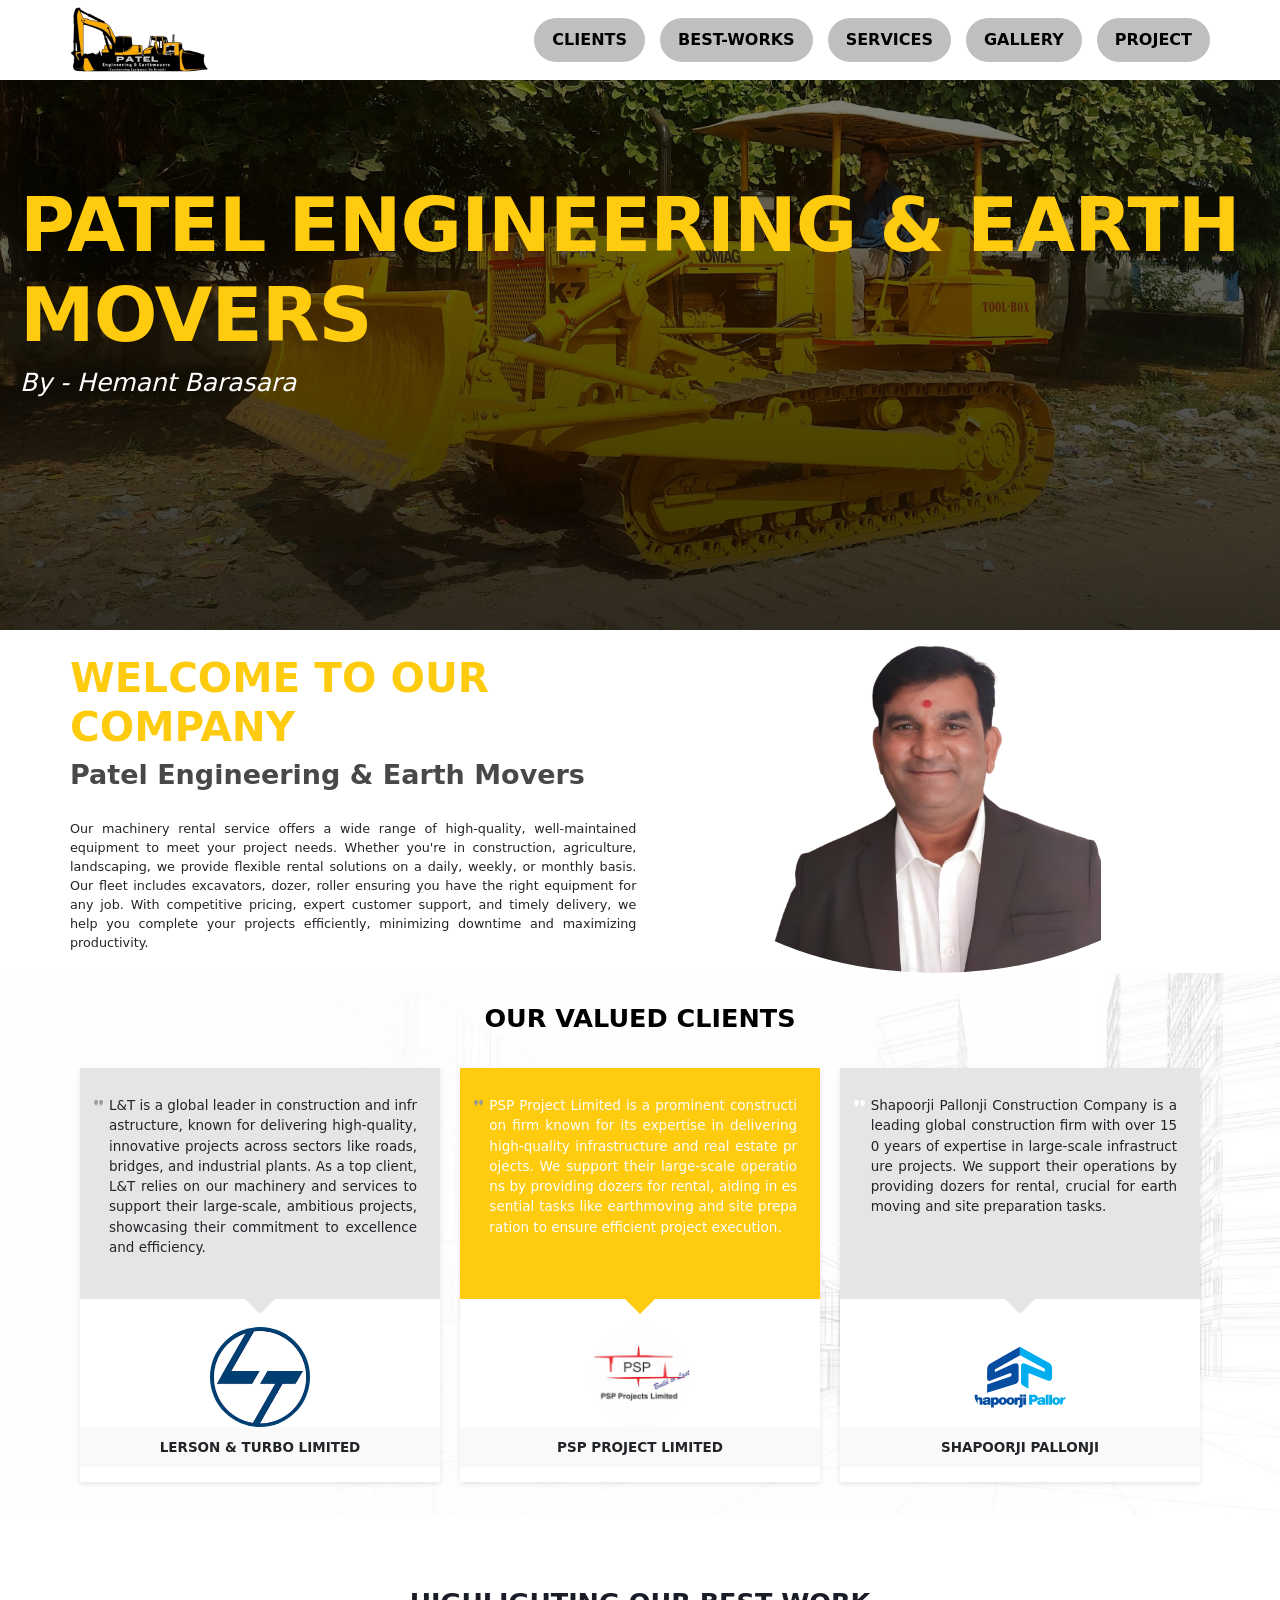
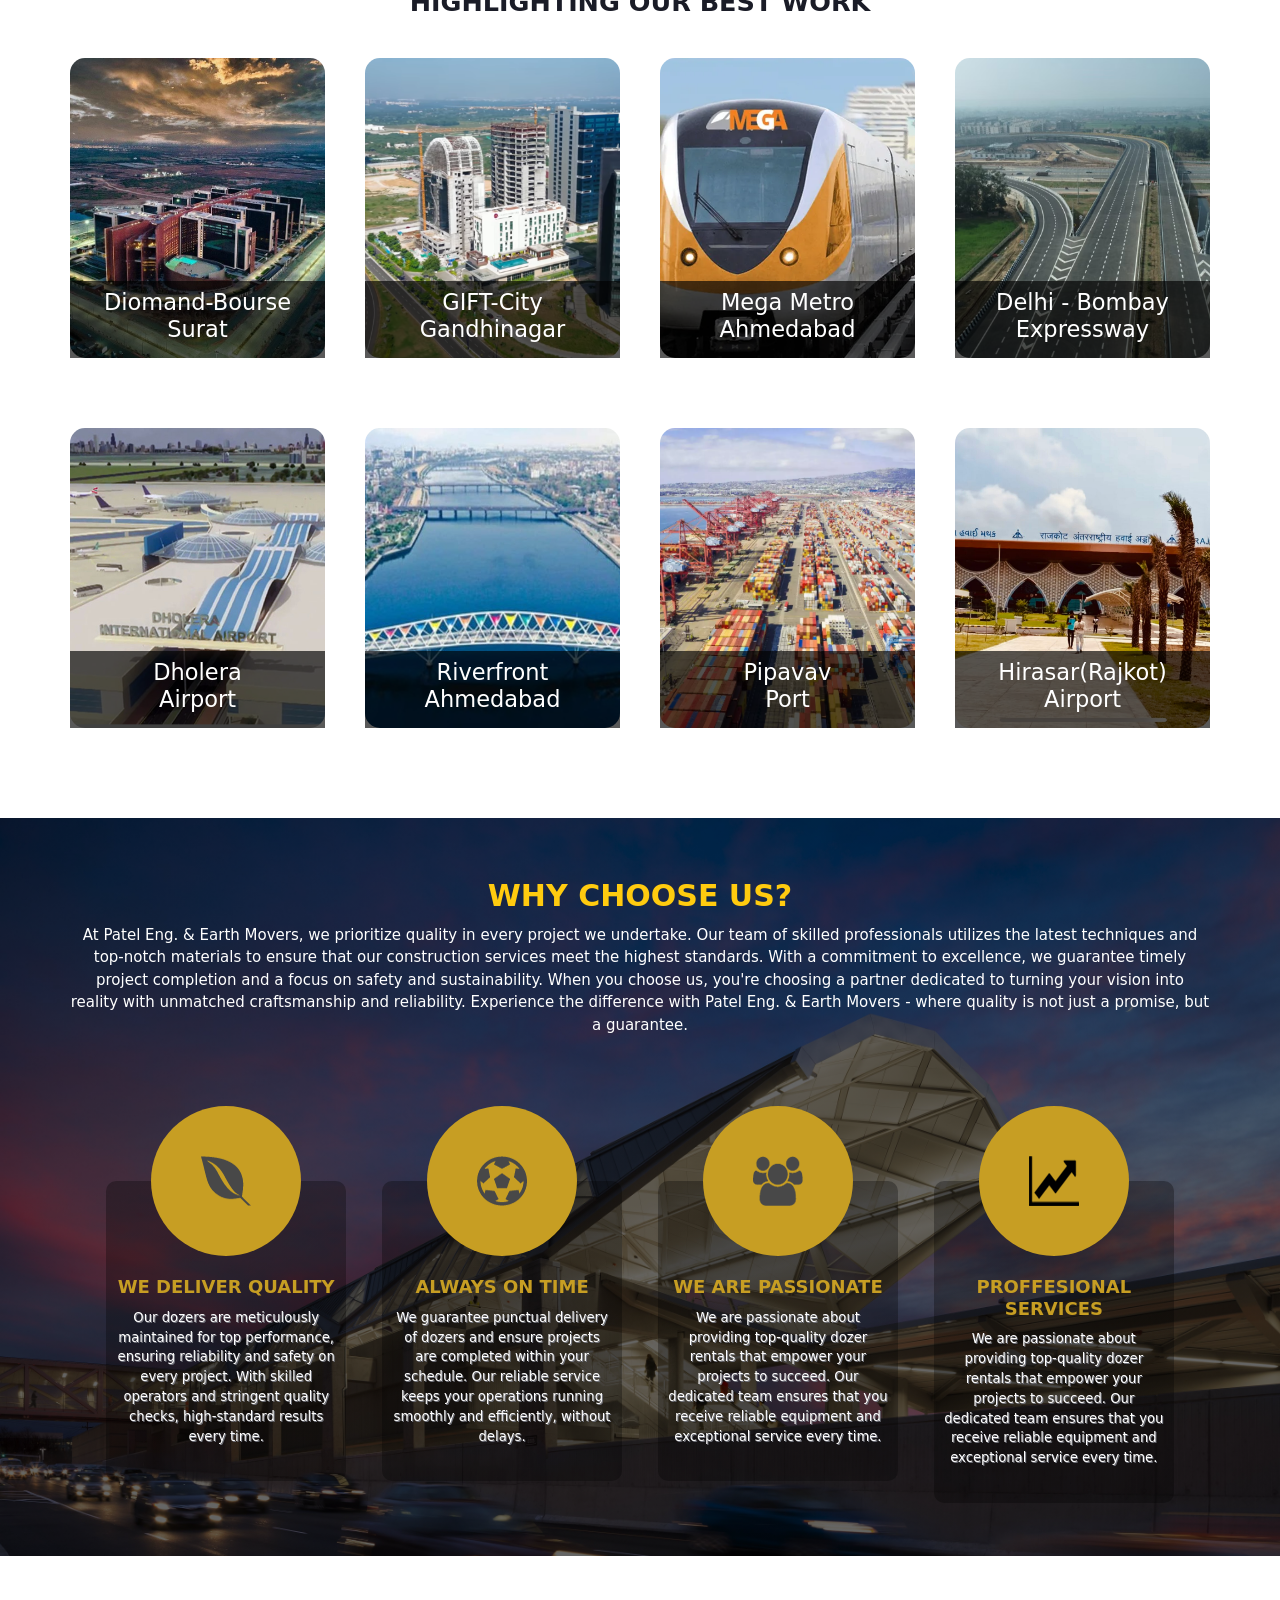
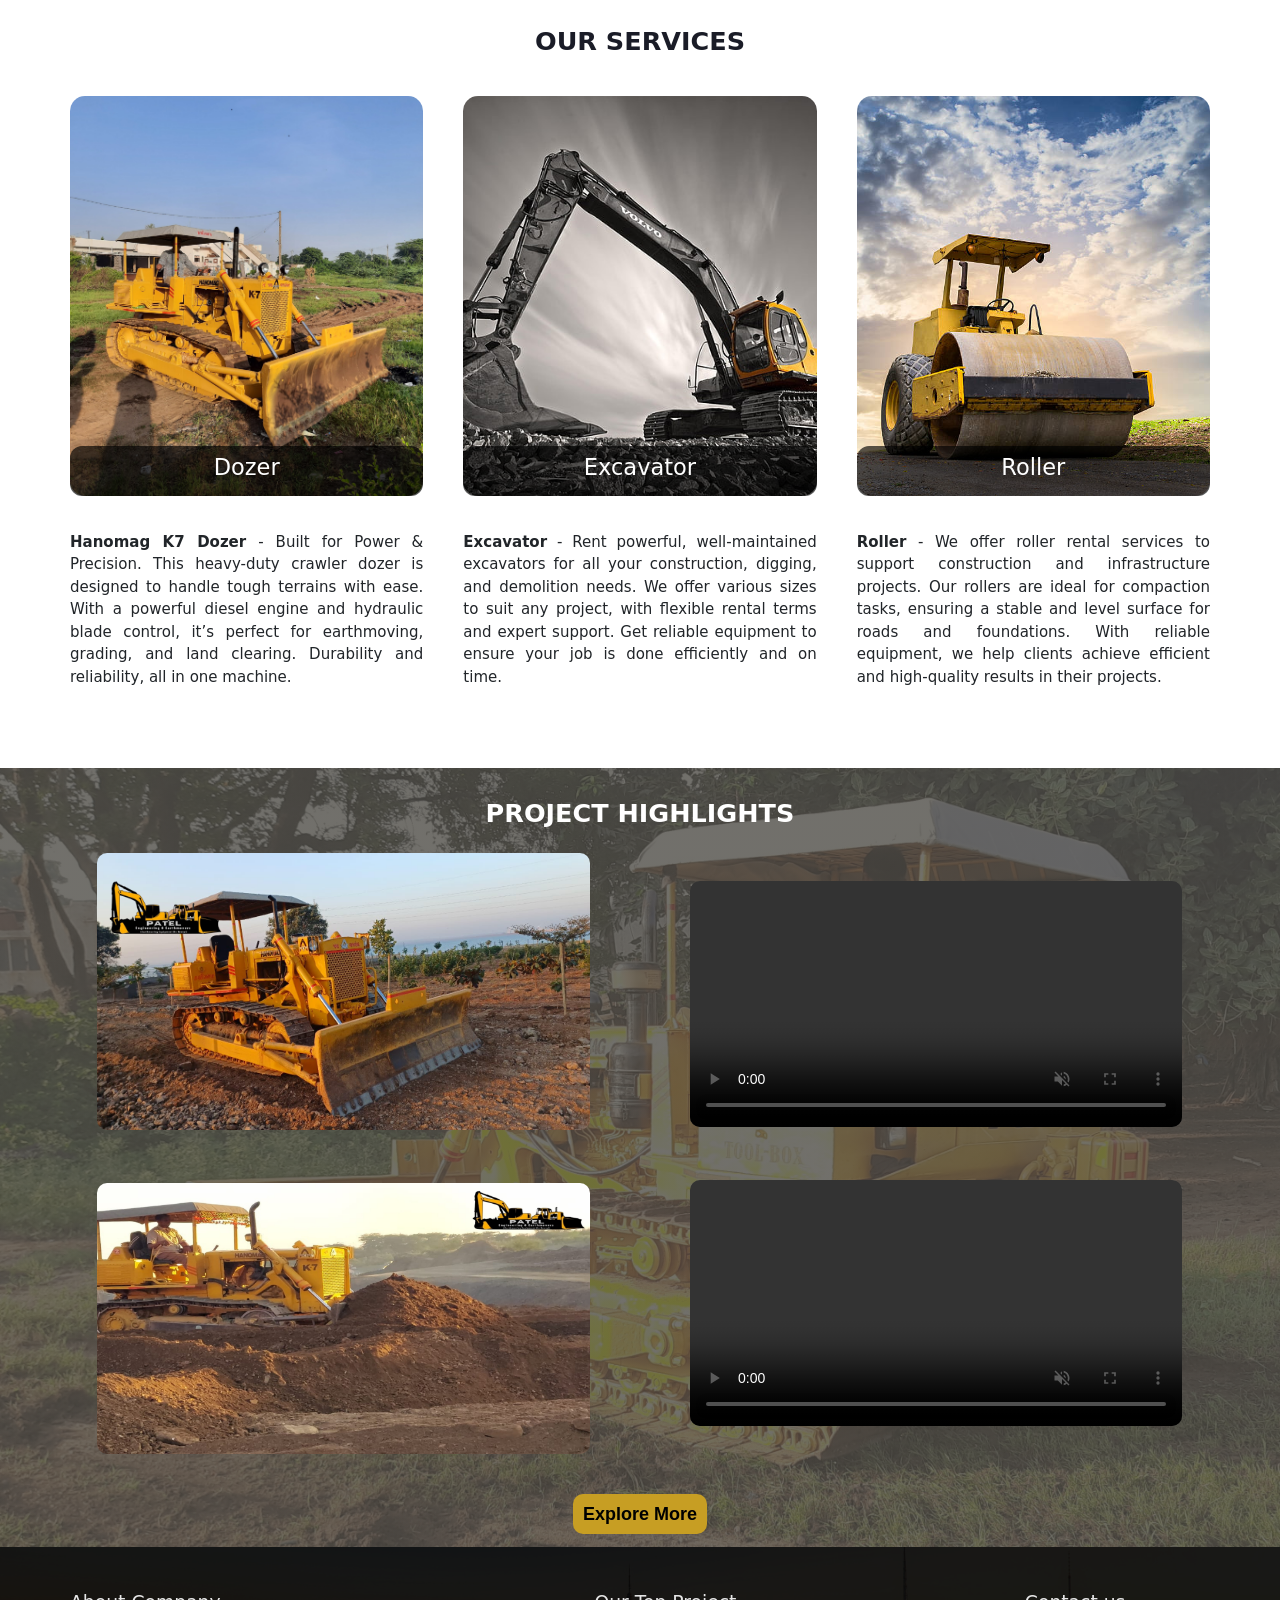
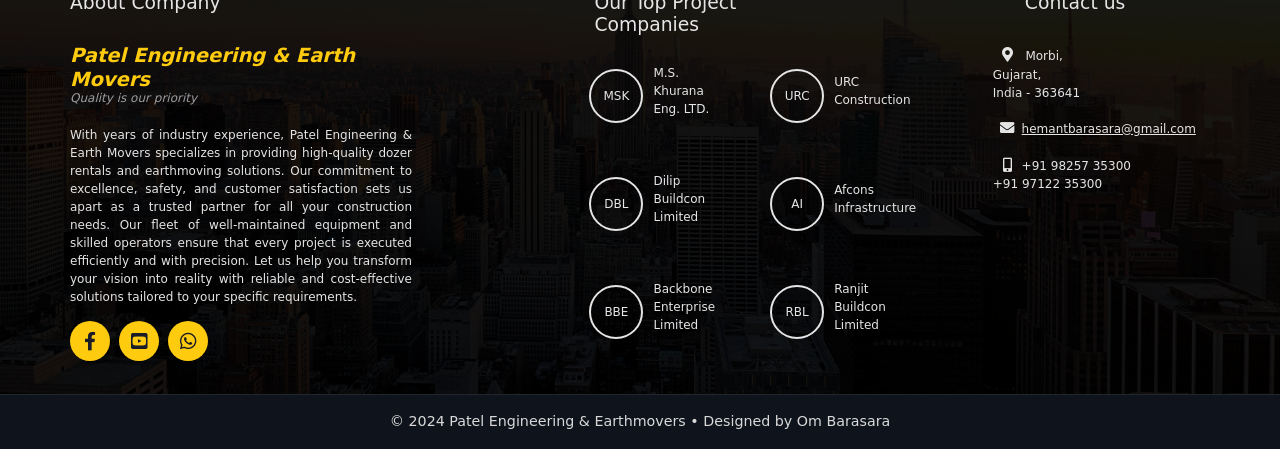
==== commit c1fc580e: "-- change in navbar" ====
--- a/index.html
+++ b/index.html
@@ -99,7 +99,22 @@
                 <label for="nav-toggle" class="nav-toggle-label" aria-label="Open navigation menu">
                     <span></span>   
                 </label>
-                <nav class="main-nav">
+                <nav class="main-nav mobile-nav">
+                    <div class="mobile-nav-top">
+                        <div class="mobile-nav-logo">
+                            <img src="Images/newlogo.png" alt="Patel Engineering and Earth Movers Logo" loading="lazy">
+                        </div>
+                        <label for="nav-toggle" class="menu-close" aria-label="Close navigation menu">
+                            <span></span>
+                        </label>
+                    </div>
+                    <a href="#clients">Clients</a>
+                    <a href="#works">Best-Works</a>
+                    <a href="#services">Services</a>
+                    <a href="#gallery">Gallery</a>
+                    <a href="#projects">Project</a>
+                </nav>
+                <nav class="main-nav desktop-nav">
                     <a href="#clients">Clients</a>
                     <a href="#works">Best-Works</a>
                     <a href="#services">Services</a>
--- a/css/styles.css
+++ b/css/styles.css
@@ -12,6 +12,12 @@
   font-family: "Segoe UI", Tahoma, Geneva, Verdana, sans-serif;
 }
 
+#sec {
+  position: sticky;
+  top: 0;
+  z-index: 99;
+}
+
 #sec header .header-nav {
   display: flex;
   align-items: center;
@@ -19,7 +25,6 @@
   gap: 0.8rem;
   flex-wrap: wrap;
 }
-
 
 #nav-toggle {
   display: none;
@@ -63,16 +68,30 @@
   flex-wrap: nowrap;
   align-items: center;
   justify-content: flex-end;
-}
-
-#sec header .main-nav a {
+  position: static;
+}
+
+#sec header .main-nav.desktop-nav {
+  display: flex;
+}
+
+#sec header .main-nav.mobile-nav,
+#sec header .main-nav .mobile-nav-top,
+#sec header .main-nav .menu-close,
+#sec header .main-nav .mobile-nav-logo {
+  display: none;
+}
+
+#sec header .main-nav.desktop-nav a {
   color: #000;
   text-decoration: none;
   font-weight: 600;
-  transition: color 0.3s ease, transform 0.2s ease;
-}
-
-#sec header .main-nav a:hover {
+  transition:
+    color 0.3s ease,
+    transform 0.2s ease;
+}
+
+#sec header .main-nav.desktop-nav a:hover {
   color: var(--txtaccent);
   transform: translateY(-1px);
 }
@@ -97,7 +116,8 @@
 }
 /* SECTION ZERO = LANDING VIEW */
 #sec-0 {
-  background: linear-gradient(rgba(0, 0, 0, 0.5), rgba(0, 0, 0, 0.8)),
+  background:
+    linear-gradient(rgba(0, 0, 0, 0.5), rgba(0, 0, 0, 0.8)),
     url(../Images/gallery6.jpg) no-repeat top center/cover;
   padding: 25px 0 15px 0;
 }
@@ -115,20 +135,31 @@
   justify-content: end;
   max-width: 100%;
   color: #ffffff;
-  position:static
+  position: static;
 }
 #sec header nav a {
-  font-size: 18px;
+  font-size: 16px;
   text-transform: uppercase;
-  display: inline;
-  padding-left: 20px;
+  display: inline-flex;
+  align-items: center;
+  justify-content: center;
+  line-height: 1;
+  min-height: 44px;
+  padding: 0.75rem 1.2rem;
   text-decoration: none;
   color: var(--txtaccent3);
   text-align: center;
-  transition: background-color 0.6s ease;
+  border-radius: 999px;
+  background: rgba(0, 0, 0, 0.25);
+  transition:
+    background-color 0.3s ease,
+    color 0.3s ease,
+    transform 0.2s ease;
 }
 #sec header nav a:hover {
   color: var(--txtaccent);
+  background: var(--haccent);
+  transform: translateY(-2px);
 }
 #sec-0 article {
   display: flex;
@@ -141,7 +172,6 @@
   text-align: right;
   white-space: nowrap;
   font-style: italic;
-
 }
 #sec-0 article .text-container h2 {
   text-transform: uppercase;
@@ -173,7 +203,7 @@
   align-items: center;
   justify-content: center;
   margin-right: 0 auto;
-  padding: 10px 0;
+  padding: 5px 0;
 }
 
 #sec .round-img {
@@ -229,7 +259,8 @@
 }
 /* SECTION TWO */
 #sec-2 {
-  background: linear-gradient(rgba(0, 0, 0, 0.6), rgba(0, 0, 0, 0.6)),
+  background:
+    linear-gradient(rgba(0, 0, 0, 0.6), rgba(0, 0, 0, 0.6)),
     url(../Images/bg4.jpg) no-repeat center center/cover;
   text-align: center;
   padding: 3rem 0px 1.8rem;
@@ -326,7 +357,7 @@
   object-fit: cover;
   border-radius: 15px;
 }
-#sec-3 .card p{
+#sec-3 .card p {
   margin-top: 2px;
 }
 
@@ -352,9 +383,10 @@
   transition: transform 0.3s ease;
 }
 #sec-3 .enquiry-button {
-  font-family: "Gill Sans", "Gill Sans MT", "Calibri", "Trebuchet MS", sans-serif;
+  font-family:
+    "Gill Sans", "Gill Sans MT", "Calibri", "Trebuchet MS", sans-serif;
   display: block;
-  margin:8px auto 20px;
+  margin: 8px auto 20px;
   padding: 10px 20px;
   background-color: #e5c052;
   color: rgb(0, 0, 0);
@@ -371,7 +403,8 @@
 }
 /* SECTION FOUR */
 #sec-4 {
-  background: linear-gradient(rgba(78, 76, 70, 0.8), rgba(78, 76, 70, 0.8)),
+  background:
+    linear-gradient(rgba(78, 76, 70, 0.8), rgba(78, 76, 70, 0.8)),
     url(../Images/bg2.jpg) no-repeat center center/cover;
   text-align: center;
   padding-top: 0.2rem;
@@ -460,7 +493,8 @@
   text-decoration: none;
 }
 #sec-4 a h3 {
-  font-family: "Gill Sans", "Gill Sans MT", "Calibri", "Trebuchet MS", sans-serif;
+  font-family:
+    "Gill Sans", "Gill Sans MT", "Calibri", "Trebuchet MS", sans-serif;
   font-size: 18px;
   color: #000;
   display: inline;
@@ -471,8 +505,8 @@
   text-decoration: none;
 }
 #sec-4 .container2 a:hover {
-    background-color: #5095df;
-    transition: transform 0.2s ease;
+  background-color: #5095df;
+  transition: transform 0.2s ease;
 }
 #sec-4 .container2:hover {
   transform: scale(1.02);
@@ -594,7 +628,8 @@
 
 /* SECTION SIX */
 #sec-6 {
-  background: linear-gradient(rgba(0, 0, 0, 0.9), rgba(0, 0, 0, 0.9)),
+  background:
+    linear-gradient(rgba(0, 0, 0, 0.9), rgba(0, 0, 0, 0.9)),
     url(../Images/rascacielos-nueva-york.jpg) no-repeat center center/cover;
   padding-top: 2rem;
   padding-bottom: 0.2rem;
@@ -742,7 +777,9 @@
   font-size: 1rem;
   font-weight: 700;
   cursor: pointer;
-  transition: transform 0.2s ease, background-color 0.2s ease;
+  transition:
+    transform 0.2s ease,
+    background-color 0.2s ease;
 }
 
 #sec-6 .send-button:hover {
@@ -860,7 +897,7 @@
   #sec-0 {
     max-width: 100%;
     height: auto;
-    min-height : 390px;
+    min-height: 390px;
     padding-bottom: 30px;
   }
 
@@ -880,41 +917,121 @@
     justify-content: space-between;
   }
   #sec header .nav-toggle-label {
-    display: flex;
+    display: flex !important;
+    width: 40px;
+    height: 40px;
+    align-items: center;
+    justify-content: center;
     background: #fff;
-    border: 1px solid rgba(0,0,0,0.15);
-    box-shadow: 0 4px 12px rgba(0,0,0,0.08);
-  }
-  #sec header .main-nav {
-    display: none;
-    width: 100%;
-    padding: 1rem 0.75rem;
-    gap: 0.75rem;
+    border: 1px solid rgba(0, 0, 0, 0.15);
+    box-shadow: 0 4px 12px rgba(0, 0, 0, 0.08);
+    cursor: pointer;
+  }
+  #sec header .main-nav.desktop-nav {
+    display: none !important;
+  }
+  #sec header .main-nav.mobile-nav {
+    display: none !important;
+    position: fixed;
+    top: 0;
+    right: 0;
+    height: 100vh;
+    width: 100%;
+    padding: 1.5rem 1rem;
+    gap: 1rem;
     flex-direction: column;
     align-items: stretch;
     background: #ffffff;
-    border-radius: 18px;
-    box-shadow: 0 10px 30px rgba(0,0,0,0.12);
-    border: 1px solid rgba(0,0,0,0.08);
-    margin-top: 12px;
-  }
-  #nav-toggle:checked + .nav-toggle-label + .main-nav {
+    border-left: 1px solid rgba(0, 0, 0, 0.08);
+    box-shadow: -12px 0 30px rgba(0, 0, 0, 0.14);
+    transform: translateX(100%);
+    transition: transform 0.35s ease;
+    z-index: 1000;
+    justify-content: flex-start;
+  }
+  #nav-toggle:checked + .nav-toggle-label + .main-nav.mobile-nav {
+    display: flex !important;
+    transform: translateX(0);
+  }
+  #sec header .main-nav .mobile-nav-logo {
+    display: block;
+  }
+  #sec header .main-nav.mobile-nav .mobile-nav-top {
     display: flex;
-  }
-  #sec header .main-nav a {
+    align-items: center;
+    justify-content: space-between;
+    gap: 1rem;
+    padding-bottom: 0.5rem;
+    border-bottom: 1px solid rgba(0, 0, 0, 0.08);
+  }
+  #sec header .main-nav.mobile-nav .mobile-nav-logo img {
+    height: 80px;
+    width: auto;
+    object-fit: contain;
+  }
+  #sec header .main-nav.mobile-nav .menu-close {
+    width: 38px;
+    height: 38px;
+    display: inline-flex;
+    align-items: center;
+    justify-content: center;
+    border-radius: 50%;
+    background: rgba(0, 0, 0, 0.08);
+    cursor: pointer;
+    position: relative;
+  }
+  #sec header .main-nav.mobile-nav .menu-close span,
+  #sec header .main-nav.mobile-nav .menu-close span::before,
+  #sec header .main-nav.mobile-nav .menu-close span::after {
+    content: "";
+    width: 18px;
+    height: 2px;
+    background: #111;
+    position: absolute;
+    border-radius: 1px;
+  }
+  #sec header .main-nav.mobile-nav .menu-close span {
+    transform: rotate(45deg);
+  }
+  #sec header .main-nav.mobile-nav .menu-close span::before {
+    transform: rotate(90deg);
+  }
+  #sec header .main-nav.mobile-nav .menu-close span::after {
+    display: none;
+  }
+  #sec header .main-nav.mobile-nav a {
     font-size: 1rem;
     width: 100%;
     padding: 14px 16px;
     color: #111111;
-    background: #f8f8f8;
     border-radius: 12px;
     text-align: center;
     font-weight: 700;
-    transition: background-color 0.25s ease, color 0.25s ease;
-  }
-  #sec header .main-nav a:hover {
+    transition:
+      background-color 0.25s ease,
+      color 0.25s ease;
+  }
+  #sec header .main-nav.mobile-nav a:hover {
     color: #000000;
     background-color: rgba(255, 203, 15, 0.18);
+  }
+
+  #sec header .nav-toggle-label span,
+  #sec header .nav-toggle-label span::before,
+  #sec header .nav-toggle-label span::after {
+    display: block;
+    width: 18px;
+    height: 2px;
+    background: #111;
+    position: absolute;
+  }
+
+  #sec header .nav-toggle-label span::before {
+    transform: translateY(-6px);
+  }
+
+  #sec header .nav-toggle-label span::after {
+    transform: translateY(6px);
   }
 
   #sec-0 article {
@@ -983,9 +1100,8 @@
     flex-direction: column;
     gap: 5px;
   }
-  #sec-3 .enquiry-button{
+  #sec-3 .enquiry-button {
     font-size: 16px;
-
   }
   #sec-3 .card {
     flex: 1 1 100%;
@@ -1150,7 +1266,7 @@
     position: relative;
     width: 100%;
     color: var(--txtaccent4);
-    margin-top: -10px;
+    margin-top: 0;
     max-width: 100%;
     justify-content: end;
   }
@@ -1322,7 +1438,7 @@
     padding-left: 14rem;
     padding-right: 14rem;
   }
-  #sec-0 article h4{
+  #sec-0 article h4 {
     text-align: right;
   }
   #sec-1 article h1 {
@@ -1359,7 +1475,7 @@
     flex-flow: row wrap;
     justify-content: space-between;
   }
-  
+
   #sec-4 .image-container {
     width: 48%;
   }
